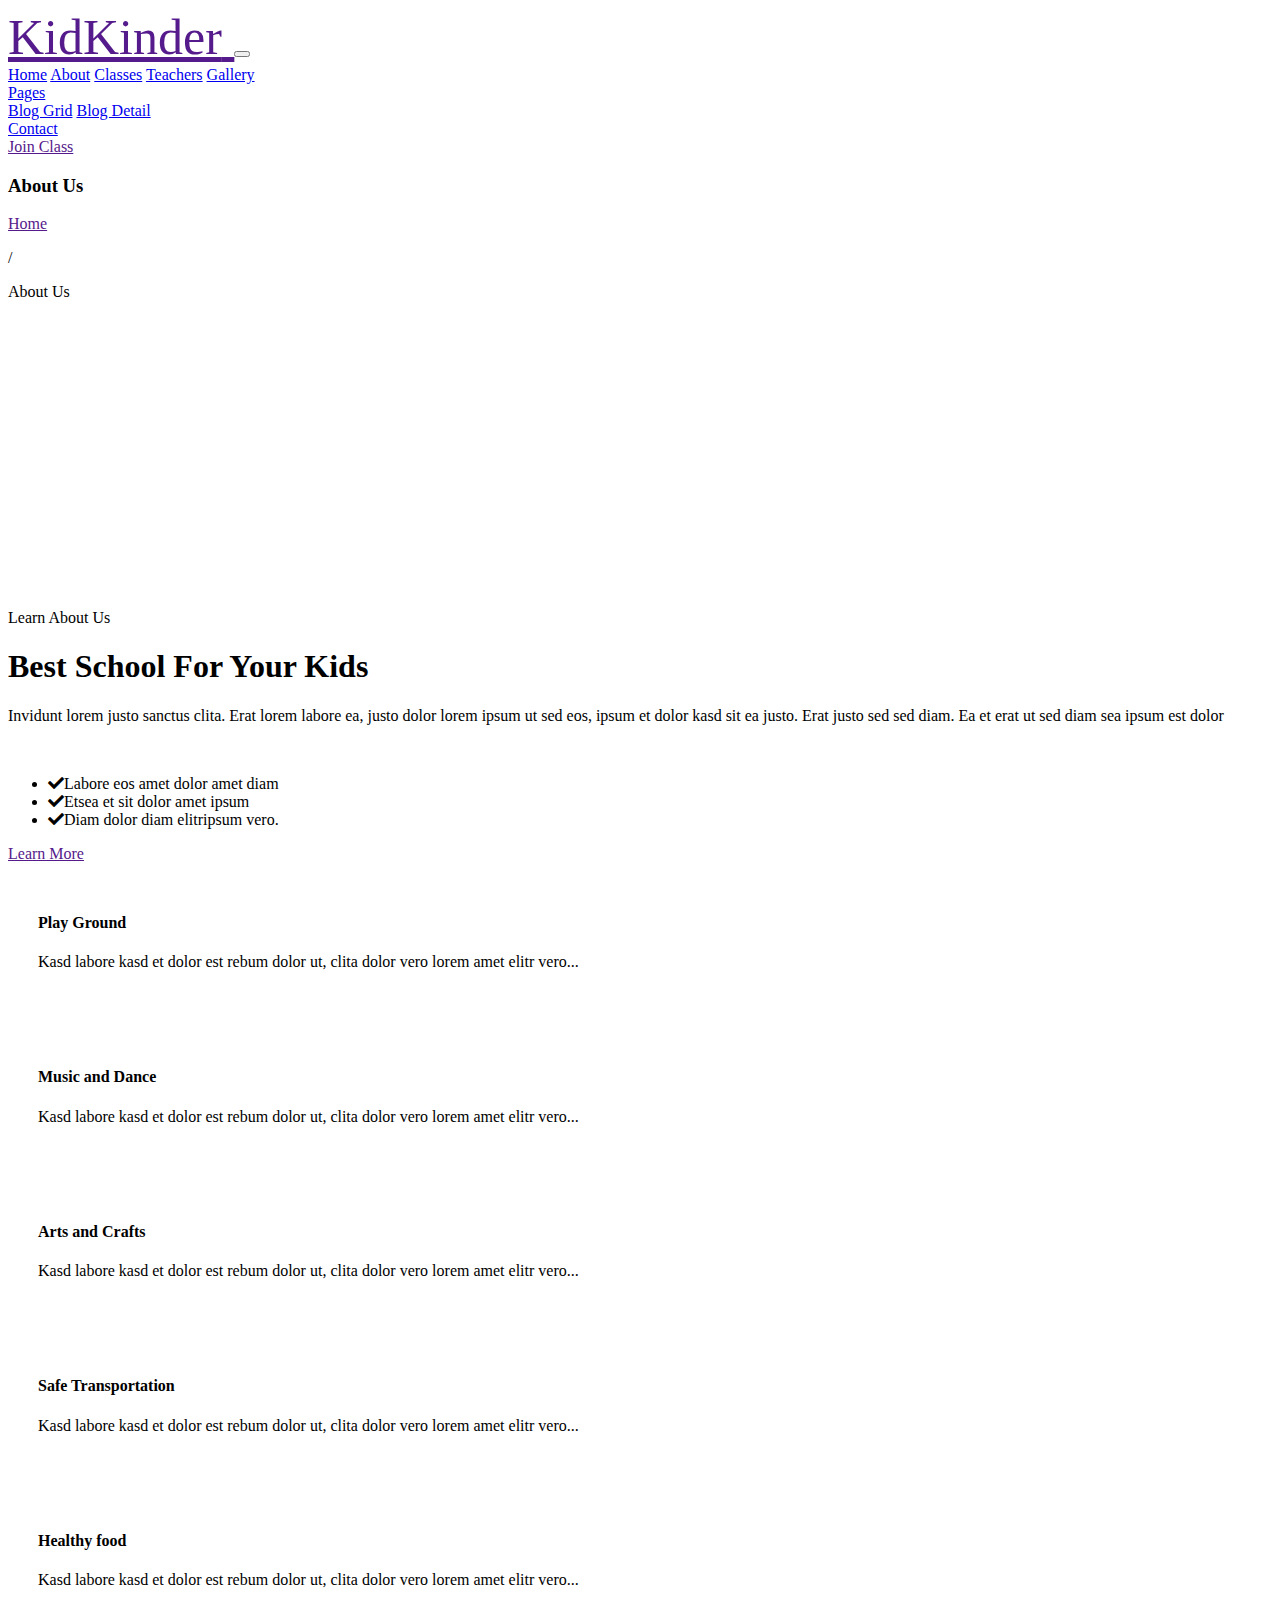
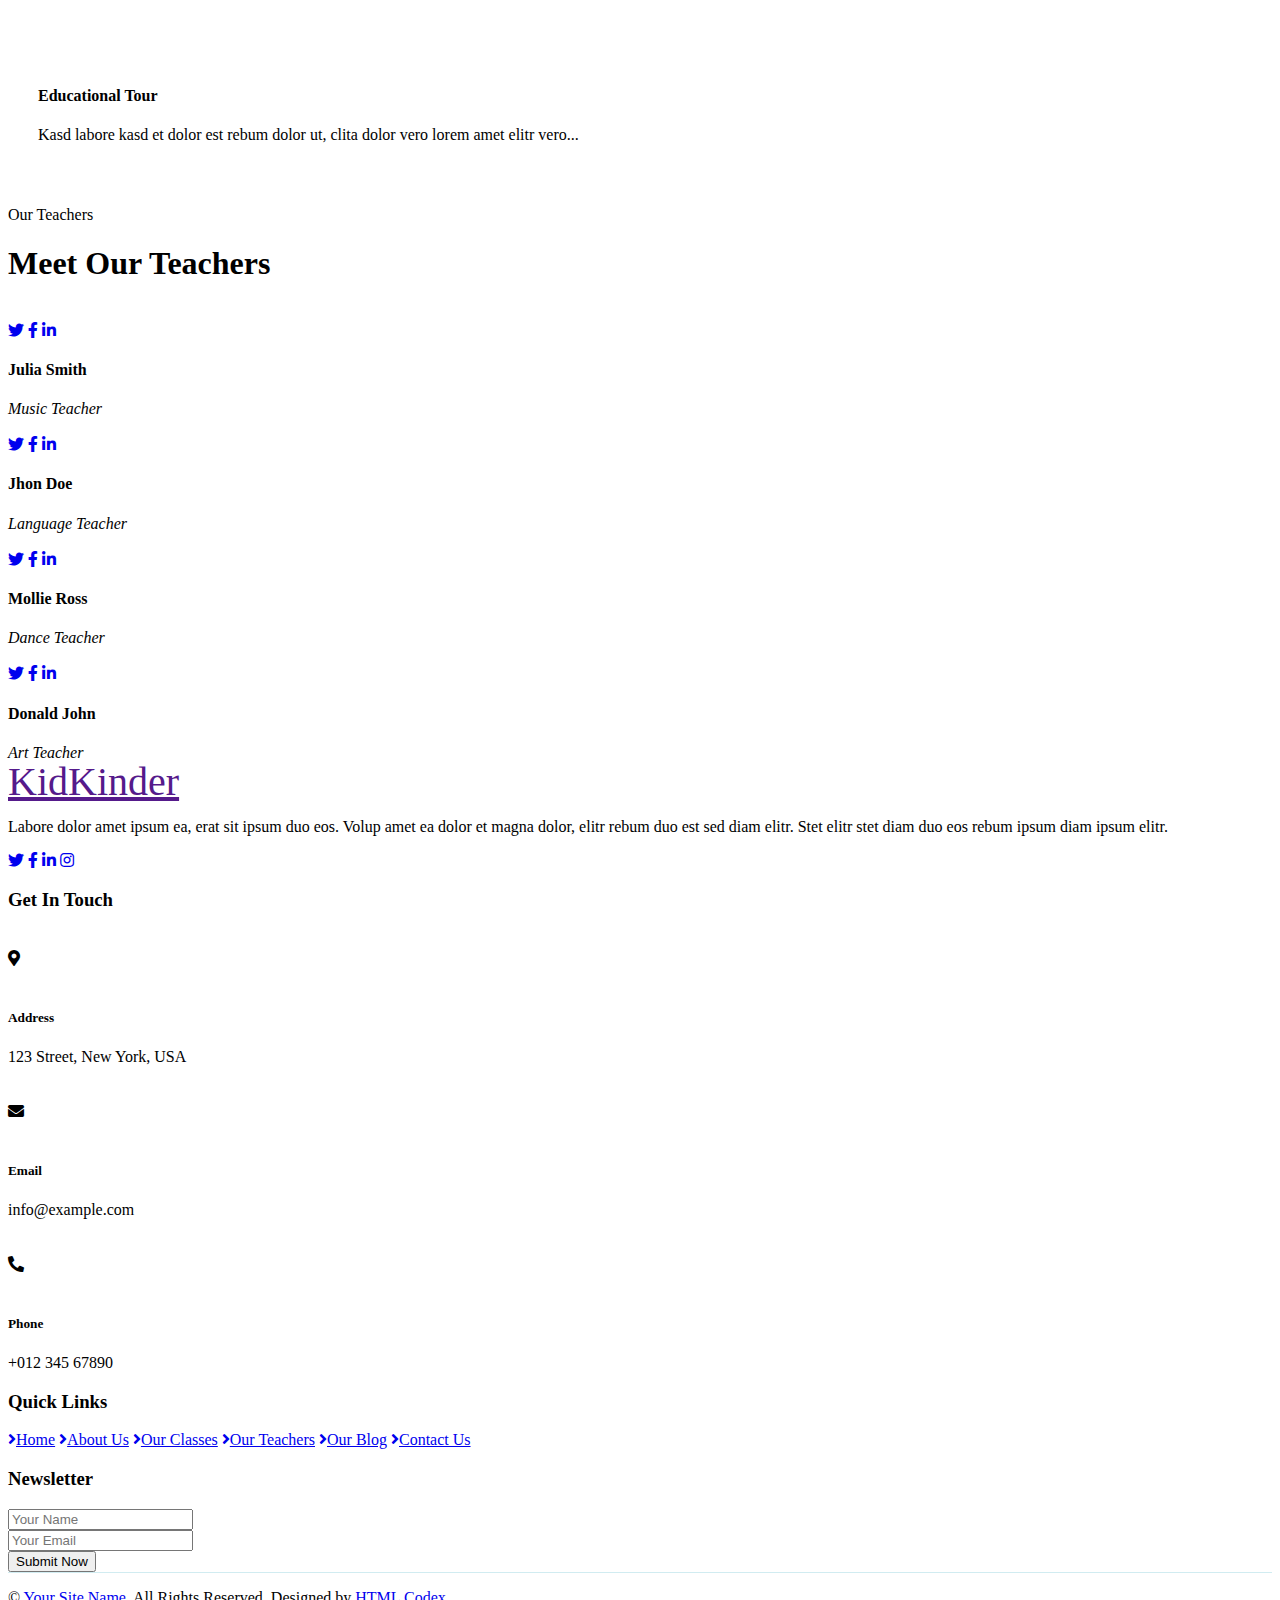
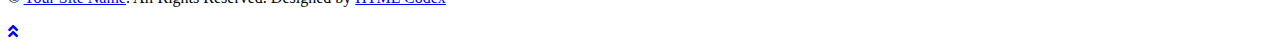
==== about.html @ 86b4ad57 "Main" ====
<!DOCTYPE html>
<html lang="en">

<head>
    <meta charset="utf-8">
    <title>KidKinder - Kindergarten Website Template</title>
    <meta content="width=device-width, initial-scale=1.0" name="viewport">
    <meta content="Free HTML Templates" name="keywords">
    <meta content="Free HTML Templates" name="description">

    <!-- Favicon -->
    <link href="img/favicon.ico" rel="icon">

    <!-- Google Web Fonts -->
    <link rel="preconnect" href="https://fonts.gstatic.com">
    <link href="https://fonts.googleapis.com/css2?family=Handlee&family=Nunito&display=swap" rel="stylesheet">

    <!-- Font Awesome -->
    <link href="https://cdnjs.cloudflare.com/ajax/libs/font-awesome/5.10.0/css/all.min.css" rel="stylesheet">

    <!-- Flaticon Font -->
    <link href="lib/flaticon/font/flaticon.css" rel="stylesheet">

    <!-- Libraries Stylesheet -->
    <link href="lib/owlcarousel/assets/owl.carousel.min.css" rel="stylesheet">
    <link href="lib/lightbox/css/lightbox.min.css" rel="stylesheet">

    <!-- Customized Bootstrap Stylesheet -->
    <link href="css/style.css" rel="stylesheet">
</head>

<body>
    <!-- Navbar Start -->
    <div class="container-fluid bg-light position-relative shadow">
        <nav class="navbar navbar-expand-lg bg-light navbar-light py-3 py-lg-0 px-0 px-lg-5">
            <a href="" class="navbar-brand font-weight-bold text-secondary" style="font-size: 50px;">
                <i class="flaticon-043-teddy-bear"></i>
                <span class="text-primary">KidKinder</span>
            </a>
            <button type="button" class="navbar-toggler" data-toggle="collapse" data-target="#navbarCollapse">
                <span class="navbar-toggler-icon"></span>
            </button>
            <div class="collapse navbar-collapse justify-content-between" id="navbarCollapse">
                <div class="navbar-nav font-weight-bold mx-auto py-0">
                    <a href="index.html" class="nav-item nav-link">Home</a>
                    <a href="about.html" class="nav-item nav-link active">About</a>
                    <a href="class.html" class="nav-item nav-link">Classes</a>
                    <a href="team.html" class="nav-item nav-link">Teachers</a>
                    <a href="gallery.html" class="nav-item nav-link">Gallery</a>
                    <div class="nav-item dropdown">
                        <a href="#" class="nav-link dropdown-toggle" data-toggle="dropdown">Pages</a>
                        <div class="dropdown-menu rounded-0 m-0">
                            <a href="blog.html" class="dropdown-item">Blog Grid</a>
                            <a href="single.html" class="dropdown-item">Blog Detail</a>
                        </div>
                    </div>
                    <a href="contact.html" class="nav-item nav-link">Contact</a>
                </div>
                <a href="" class="btn btn-primary px-4">Join Class</a>
            </div>
        </nav>
    </div>
    <!-- Navbar End -->


    <!-- Header Start -->
    <div class="container-fluid bg-primary mb-5">
        <div class="d-flex flex-column align-items-center justify-content-center" style="min-height: 400px">
            <h3 class="display-3 font-weight-bold text-white">About Us</h3>
            <div class="d-inline-flex text-white">
                <p class="m-0"><a class="text-white" href="">Home</a></p>
                <p class="m-0 px-2">/</p>
                <p class="m-0">About Us</p>
            </div>
        </div>
    </div>
    <!-- Header End -->


    <!-- About Start -->
    <div class="container-fluid py-5">
        <div class="container">
            <div class="row align-items-center">
                <div class="col-lg-5">
                    <img class="img-fluid rounded mb-5 mb-lg-0" src="img/about-1.jpg" alt="">
                </div>
                <div class="col-lg-7">
                    <p class="section-title pr-5"><span class="pr-2">Learn About Us</span></p>
                    <h1 class="mb-4">Best School For Your Kids</h1>
                    <p>Invidunt lorem justo sanctus clita. Erat lorem labore ea, justo dolor lorem ipsum ut sed eos,
                        ipsum et dolor kasd sit ea justo. Erat justo sed sed diam. Ea et erat ut sed diam sea ipsum est
                        dolor</p>
                    <div class="row pt-2 pb-4">
                        <div class="col-6 col-md-4">
                            <img class="img-fluid rounded" src="img/about-2.jpg" alt="">
                        </div>
                        <div class="col-6 col-md-8">
                            <ul class="list-inline m-0">
                                <li class="py-2 border-top border-bottom"><i class="fa fa-check text-primary mr-3"></i>Labore eos amet dolor amet diam</li>
                                <li class="py-2 border-bottom"><i class="fa fa-check text-primary mr-3"></i>Etsea et sit dolor amet ipsum</li>
                                <li class="py-2 border-bottom"><i class="fa fa-check text-primary mr-3"></i>Diam dolor diam elitripsum vero.</li>
                            </ul>
                        </div>
                    </div>
                    <a href="" class="btn btn-primary mt-2 py-2 px-4">Learn More</a>
                </div>
            </div>
        </div>
    </div>
    <!-- About End -->


    <!-- Facilities Start -->
    <div class="container-fluid pt-5">
        <div class="container pb-3">
            <div class="row">
                <div class="col-lg-4 col-md-6 pb-1">
                    <div class="d-flex bg-light shadow-sm border-top rounded mb-4" style="padding: 30px;">
                        <i class="flaticon-050-fence h1 font-weight-normal text-primary mb-3"></i>
                        <div class="pl-4">
                            <h4>Play Ground</h4>
                            <p class="m-0">Kasd labore kasd et dolor est rebum dolor ut, clita dolor vero lorem amet elitr vero...</p>
                        </div>
                    </div>
                </div>
                <div class="col-lg-4 col-md-6 pb-1">
                    <div class="d-flex bg-light shadow-sm border-top rounded mb-4" style="padding: 30px;">
                        <i class="flaticon-022-drum h1 font-weight-normal text-primary mb-3"></i>
                        <div class="pl-4">
                            <h4>Music and Dance</h4>
                            <p class="m-0">Kasd labore kasd et dolor est rebum dolor ut, clita dolor vero lorem amet elitr vero...</p>
                        </div>
                    </div>
                </div>
                <div class="col-lg-4 col-md-6 pb-1">
                    <div class="d-flex bg-light shadow-sm border-top rounded mb-4" style="padding: 30px;">
                        <i class="flaticon-030-crayons h1 font-weight-normal text-primary mb-3"></i>
                        <div class="pl-4">
                            <h4>Arts and Crafts</h4>
                            <p class="m-0">Kasd labore kasd et dolor est rebum dolor ut, clita dolor vero lorem amet elitr vero...</p>
                        </div>
                    </div>
                </div>
                <div class="col-lg-4 col-md-6 pb-1">
                    <div class="d-flex bg-light shadow-sm border-top rounded mb-4" style="padding: 30px;">
                        <i class="flaticon-017-toy-car h1 font-weight-normal text-primary mb-3"></i>
                        <div class="pl-4">
                            <h4>Safe Transportation</h4>
                            <p class="m-0">Kasd labore kasd et dolor est rebum dolor ut, clita dolor vero lorem amet elitr vero...</p>
                        </div>
                    </div>
                </div>
                <div class="col-lg-4 col-md-6 pb-1">
                    <div class="d-flex bg-light shadow-sm border-top rounded mb-4" style="padding: 30px;">
                        <i class="flaticon-025-sandwich h1 font-weight-normal text-primary mb-3"></i>
                        <div class="pl-4">
                            <h4>Healthy food</h4>
                            <p class="m-0">Kasd labore kasd et dolor est rebum dolor ut, clita dolor vero lorem amet elitr vero...</p>
                        </div>
                    </div>
                </div>
                <div class="col-lg-4 col-md-6 pb-1">
                    <div class="d-flex bg-light shadow-sm border-top rounded mb-4" style="padding: 30px;">
                        <i class="flaticon-047-backpack h1 font-weight-normal text-primary mb-3"></i>
                        <div class="pl-4">
                            <h4>Educational Tour</h4>
                            <p class="m-0">Kasd labore kasd et dolor est rebum dolor ut, clita dolor vero lorem amet elitr vero...</p>
                        </div>
                    </div>
                </div>
            </div>
        </div>
    </div>
    <!-- Facilities Start -->


    <!-- Team Start -->
    <div class="container-fluid pt-5">
        <div class="container">
            <div class="text-center pb-2">
                <p class="section-title px-5"><span class="px-2">Our Teachers</span></p>
                <h1 class="mb-4">Meet Our Teachers</h1>
            </div>
            <div class="row">
                <div class="col-md-6 col-lg-3 text-center team mb-5">
                    <div class="position-relative overflow-hidden mb-4" style="border-radius: 100%;">
                        <img class="img-fluid w-100" src="img/team-1.jpg" alt="" >
                        <div
                            class="team-social d-flex align-items-center justify-content-center w-100 h-100 position-absolute">
                            <a class="btn btn-outline-light text-center mr-2 px-0" style="width: 38px; height: 38px;"
                                href="#"><i class="fab fa-twitter"></i></a>
                            <a class="btn btn-outline-light text-center mr-2 px-0" style="width: 38px; height: 38px;"
                                href="#"><i class="fab fa-facebook-f"></i></a>
                            <a class="btn btn-outline-light text-center px-0" style="width: 38px; height: 38px;"
                                href="#"><i class="fab fa-linkedin-in"></i></a>
                        </div>
                    </div>
                    <h4>Julia Smith</h4>
                    <i>Music Teacher</i>
                </div>
                <div class="col-md-6 col-lg-3 text-center team mb-5">
                    <div class="position-relative overflow-hidden mb-4" style="border-radius: 100%;">
                        <img class="img-fluid w-100" src="img/team-2.jpg" alt="" >
                        <div
                            class="team-social d-flex align-items-center justify-content-center w-100 h-100 position-absolute">
                            <a class="btn btn-outline-light text-center mr-2 px-0" style="width: 38px; height: 38px;"
                                href="#"><i class="fab fa-twitter"></i></a>
                            <a class="btn btn-outline-light text-center mr-2 px-0" style="width: 38px; height: 38px;"
                                href="#"><i class="fab fa-facebook-f"></i></a>
                            <a class="btn btn-outline-light text-center px-0" style="width: 38px; height: 38px;"
                                href="#"><i class="fab fa-linkedin-in"></i></a>
                        </div>
                    </div>
                    <h4>Jhon Doe</h4>
                    <i>Language Teacher</i>
                </div>
                <div class="col-md-6 col-lg-3 text-center team mb-5">
                    <div class="position-relative overflow-hidden mb-4" style="border-radius: 100%;">
                        <img class="img-fluid w-100" src="img/team-3.jpg" alt="" >
                        <div
                            class="team-social d-flex align-items-center justify-content-center w-100 h-100 position-absolute">
                            <a class="btn btn-outline-light text-center mr-2 px-0" style="width: 38px; height: 38px;"
                                href="#"><i class="fab fa-twitter"></i></a>
                            <a class="btn btn-outline-light text-center mr-2 px-0" style="width: 38px; height: 38px;"
                                href="#"><i class="fab fa-facebook-f"></i></a>
                            <a class="btn btn-outline-light text-center px-0" style="width: 38px; height: 38px;"
                                href="#"><i class="fab fa-linkedin-in"></i></a>
                        </div>
                    </div>
                    <h4>Mollie Ross</h4>
                    <i>Dance Teacher</i>
                </div>
                <div class="col-md-6 col-lg-3 text-center team mb-5">
                    <div class="position-relative overflow-hidden mb-4" style="border-radius: 100%;">
                        <img class="img-fluid w-100" src="img/team-4.jpg" alt="" >
                        <div
                            class="team-social d-flex align-items-center justify-content-center w-100 h-100 position-absolute">
                            <a class="btn btn-outline-light text-center mr-2 px-0" style="width: 38px; height: 38px;"
                                href="#"><i class="fab fa-twitter"></i></a>
                            <a class="btn btn-outline-light text-center mr-2 px-0" style="width: 38px; height: 38px;"
                                href="#"><i class="fab fa-facebook-f"></i></a>
                            <a class="btn btn-outline-light text-center px-0" style="width: 38px; height: 38px;"
                                href="#"><i class="fab fa-linkedin-in"></i></a>
                        </div>
                    </div>
                    <h4>Donald John</h4>
                    <i>Art Teacher</i>
                </div>
            </div>
        </div>
    </div>
    <!-- Team End -->


    <!-- Footer Start -->
    <div class="container-fluid bg-secondary text-white mt-5 py-5 px-sm-3 px-md-5">
        <div class="row pt-5">
            <div class="col-lg-3 col-md-6 mb-5">
                <a href="" class="navbar-brand font-weight-bold text-primary m-0 mb-4 p-0" style="font-size: 40px; line-height: 40px;">
                    <i class="flaticon-043-teddy-bear"></i>
                    <span class="text-white">KidKinder</span>
                </a>
                <p>Labore dolor amet ipsum ea, erat sit ipsum duo eos. Volup amet ea dolor et magna dolor, elitr rebum duo est sed diam elitr. Stet elitr stet diam duo eos rebum ipsum diam ipsum elitr.</p>
                <div class="d-flex justify-content-start mt-4">
                    <a class="btn btn-outline-primary rounded-circle text-center mr-2 px-0"
                        style="width: 38px; height: 38px;" href="#"><i class="fab fa-twitter"></i></a>
                    <a class="btn btn-outline-primary rounded-circle text-center mr-2 px-0"
                        style="width: 38px; height: 38px;" href="#"><i class="fab fa-facebook-f"></i></a>
                    <a class="btn btn-outline-primary rounded-circle text-center mr-2 px-0"
                        style="width: 38px; height: 38px;" href="#"><i class="fab fa-linkedin-in"></i></a>
                    <a class="btn btn-outline-primary rounded-circle text-center mr-2 px-0"
                        style="width: 38px; height: 38px;" href="#"><i class="fab fa-instagram"></i></a>
                </div>
            </div>
            <div class="col-lg-3 col-md-6 mb-5">
                <h3 class="text-primary mb-4">Get In Touch</h3>
                <div class="d-flex">
                    <h4 class="fa fa-map-marker-alt text-primary"></h4>
                    <div class="pl-3">
                        <h5 class="text-white">Address</h5>
                        <p>123 Street, New York, USA</p>
                    </div>
                </div>
                <div class="d-flex">
                    <h4 class="fa fa-envelope text-primary"></h4>
                    <div class="pl-3">
                        <h5 class="text-white">Email</h5>
                        <p>info@example.com</p>
                    </div>
                </div>
                <div class="d-flex">
                    <h4 class="fa fa-phone-alt text-primary"></h4>
                    <div class="pl-3">
                        <h5 class="text-white">Phone</h5>
                        <p>+012 345 67890</p>
                    </div>
                </div>
            </div>
            <div class="col-lg-3 col-md-6 mb-5">
                <h3 class="text-primary mb-4">Quick Links</h3>
                <div class="d-flex flex-column justify-content-start">
                    <a class="text-white mb-2" href="#"><i class="fa fa-angle-right mr-2"></i>Home</a>
                    <a class="text-white mb-2" href="#"><i class="fa fa-angle-right mr-2"></i>About Us</a>
                    <a class="text-white mb-2" href="#"><i class="fa fa-angle-right mr-2"></i>Our Classes</a>
                    <a class="text-white mb-2" href="#"><i class="fa fa-angle-right mr-2"></i>Our Teachers</a>
                    <a class="text-white mb-2" href="#"><i class="fa fa-angle-right mr-2"></i>Our Blog</a>
                    <a class="text-white" href="#"><i class="fa fa-angle-right mr-2"></i>Contact Us</a>
                </div>
            </div>
            <div class="col-lg-3 col-md-6 mb-5">
                <h3 class="text-primary mb-4">Newsletter</h3>
                <form action="">
                    <div class="form-group">
                        <input type="text" class="form-control border-0 py-4" placeholder="Your Name" required="required" />
                    </div>
                    <div class="form-group">
                        <input type="email" class="form-control border-0 py-4" placeholder="Your Email"
                            required="required" />
                    </div>
                    <div>
                        <button class="btn btn-primary btn-block border-0 py-3" type="submit">Submit Now</button>
                    </div>
                </form>
            </div>
        </div>
        <div class="container-fluid pt-5" style="border-top: 1px solid rgba(23, 162, 184, .2);;">
            <p class="m-0 text-center text-white">
                &copy; <a class="text-primary font-weight-bold" href="#">Your Site Name</a>. All Rights Reserved. Designed
                by
                <a class="text-primary font-weight-bold" href="https://htmlcodex.com">HTML Codex</a>
            </p>
        </div>
    </div>
    <!-- Footer End -->


    <!-- Back to Top -->
    <a href="#" class="btn btn-primary p-3 back-to-top"><i class="fa fa-angle-double-up"></i></a>


    <!-- JavaScript Libraries -->
    <script src="https://code.jquery.com/jquery-3.4.1.min.js"></script>
    <script src="https://stackpath.bootstrapcdn.com/bootstrap/4.4.1/js/bootstrap.bundle.min.js"></script>
    <script src="lib/easing/easing.min.js"></script>
    <script src="lib/owlcarousel/owl.carousel.min.js"></script>
    <script src="lib/isotope/isotope.pkgd.min.js"></script>
    <script src="lib/lightbox/js/lightbox.min.js"></script>

    <!-- Contact Javascript File -->
    <script src="mail/jqBootstrapValidation.min.js"></script>
    <script src="mail/contact.js"></script>

    <!-- Template Javascript -->
    <script src="js/main.js"></script>
</body>

</html>
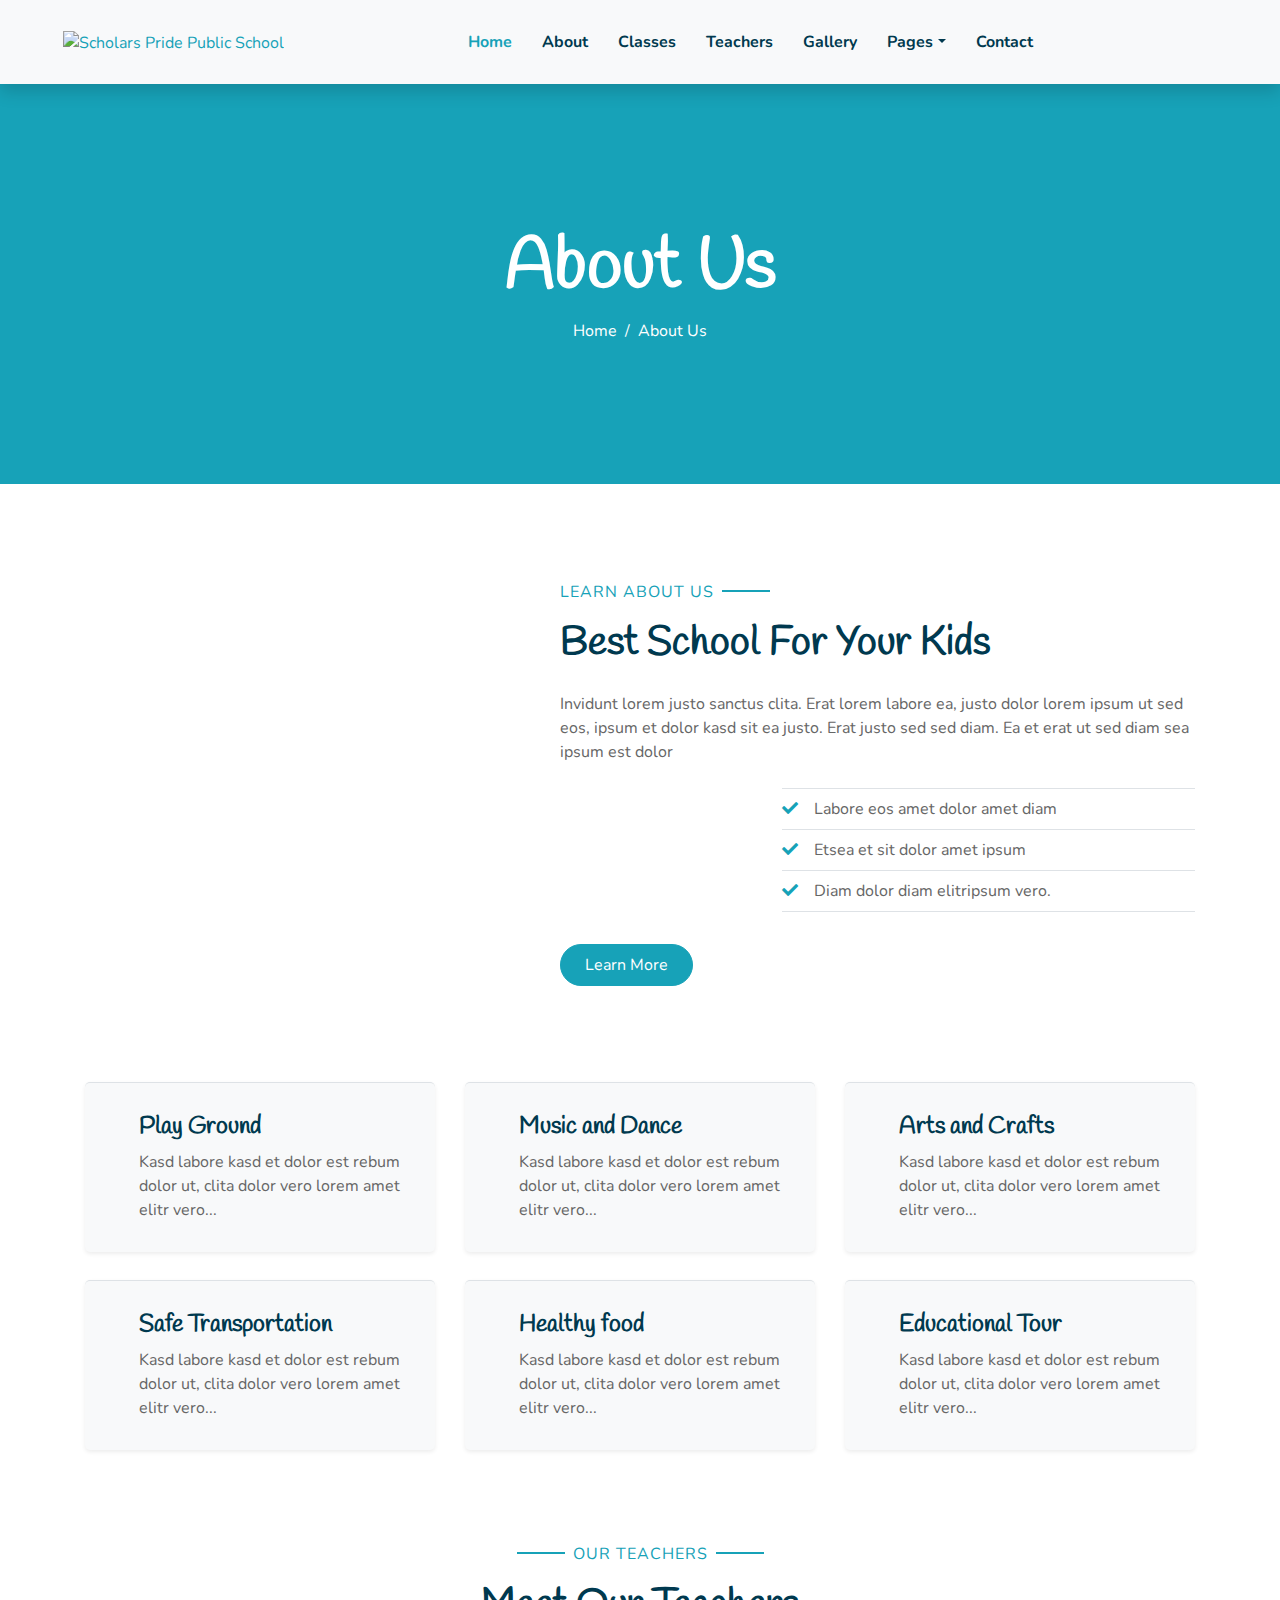
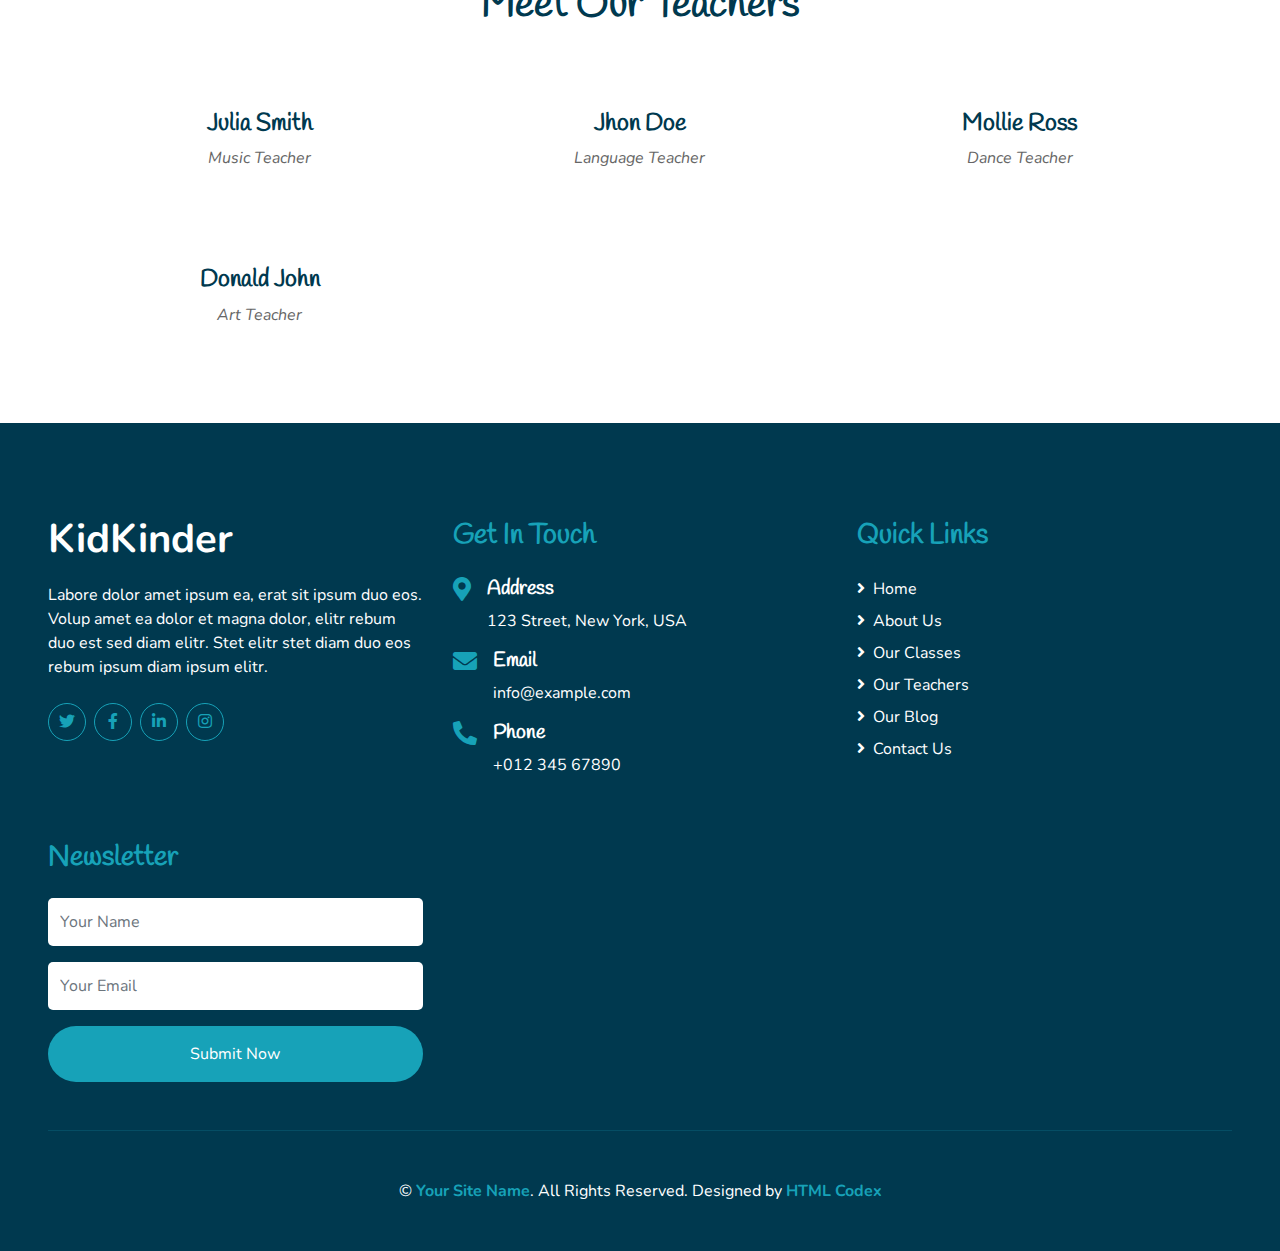
==== commit 167eaafb: "Update about.html" ====
--- a/about.html
+++ b/about.html
@@ -33,17 +33,20 @@
     <!-- Navbar Start -->
     <div class="container-fluid bg-light position-relative shadow">
         <nav class="navbar navbar-expand-lg bg-light navbar-light py-3 py-lg-0 px-0 px-lg-5">
-            <a href="" class="navbar-brand font-weight-bold text-secondary" style="font-size: 50px;">
-                <i class="flaticon-043-teddy-bear"></i>
-                <span class="text-primary">KidKinder</span>
+            <div class="Header_logo">
+                <div class="Header_headerLogo">
+                <a href="https://www.scholarspridepublicschool.com">
+                <img src="img/logo.png" alt="Scholars Pride Public School">
             </a>
+                </div>
+            </div>
             <button type="button" class="navbar-toggler" data-toggle="collapse" data-target="#navbarCollapse">
                 <span class="navbar-toggler-icon"></span>
             </button>
             <div class="collapse navbar-collapse justify-content-between" id="navbarCollapse">
                 <div class="navbar-nav font-weight-bold mx-auto py-0">
-                    <a href="index.html" class="nav-item nav-link">Home</a>
-                    <a href="about.html" class="nav-item nav-link active">About</a>
+                    <a href="index.html" class="nav-item nav-link active">Home</a>
+                    <a href="about.html" class="nav-item nav-link">About</a>
                     <a href="class.html" class="nav-item nav-link">Classes</a>
                     <a href="team.html" class="nav-item nav-link">Teachers</a>
                     <a href="gallery.html" class="nav-item nav-link">Gallery</a>
@@ -56,7 +59,6 @@
                     </div>
                     <a href="contact.html" class="nav-item nav-link">Contact</a>
                 </div>
-                <a href="" class="btn btn-primary px-4">Join Class</a>
             </div>
         </nav>
     </div>
@@ -354,4 +356,4 @@
     <script src="js/main.js"></script>
 </body>
 
-</html>+</html>
--- a/css/style.css
+++ b/css/style.css
@@ -0,0 +1,9866 @@
+/******* Bootstrap Theming ********/
+/*!
+ * Bootstrap v4.5.3 (https://getbootstrap.com/)
+ * Copyright 2011-2020 The Bootstrap Authors
+ * Copyright 2011-2020 Twitter, Inc.
+ * Licensed under MIT (https://github.com/twbs/bootstrap/blob/main/LICENSE)
+ */
+:root {
+  --blue: #007bff;
+  --indigo: #6610f2;
+  --purple: #6f42c1;
+  --pink: #e83e8c;
+  --red: #dc3545;
+  --orange: #fd7e14;
+  --yellow: #ffc107;
+  --green: #28a745;
+  --teal: #20c997;
+  --cyan: #17a2b8;
+  --white: #fff;
+  --gray: #6c757d;
+  --gray-dark: #343a40;
+  --primary: #17a2b8;
+  --secondary: #00394f;
+  --success: #28a745;
+  --info: #17a2b8;
+  --warning: #ffc107;
+  --danger: #dc3545;
+  --light: #f8f9fa;
+  --dark: #343a40;
+  --breakpoint-xs: 0;
+  --breakpoint-sm: 576px;
+  --breakpoint-md: 768px;
+  --breakpoint-lg: 992px;
+  --breakpoint-xl: 1200px;
+  --font-family-sans-serif: "Nunito", sans-serif;
+  --font-family-monospace: SFMono-Regular, Menlo, Monaco, Consolas, "Liberation Mono", "Courier New", monospace;
+}
+
+*,
+*::before,
+*::after {
+  box-sizing: border-box;
+}
+
+html {
+  font-family: sans-serif;
+  line-height: 1.15;
+  -webkit-text-size-adjust: 100%;
+  -webkit-tap-highlight-color: rgba(0, 0, 0, 0);
+}
+
+article, aside, figcaption, figure, footer, header, hgroup, main, nav, section {
+  display: block;
+}
+
+body {
+  margin: 0;
+  font-family: "Nunito", sans-serif;
+  font-size: 1rem;
+  font-weight: 400;
+  line-height: 1.5;
+  color: #666666;
+  text-align: left;
+  background-color: #fff;
+}
+
+[tabindex="-1"]:focus:not(:focus-visible) {
+  outline: 0 !important;
+}
+
+hr {
+  box-sizing: content-box;
+  height: 0;
+  overflow: visible;
+}
+
+h1, h2, h3, h4, h5, h6 {
+  margin-top: 0;
+  margin-bottom: 0.5rem;
+}
+
+p {
+  margin-top: 0;
+  margin-bottom: 1rem;
+}
+
+abbr[title],
+abbr[data-original-title] {
+  text-decoration: underline;
+  text-decoration: underline dotted;
+  cursor: help;
+  border-bottom: 0;
+  text-decoration-skip-ink: none;
+}
+
+address {
+  margin-bottom: 1rem;
+  font-style: normal;
+  line-height: inherit;
+}
+
+ol,
+ul,
+dl {
+  margin-top: 0;
+  margin-bottom: 1rem;
+}
+
+ol ol,
+ul ul,
+ol ul,
+ul ol {
+  margin-bottom: 0;
+}
+
+dt {
+  font-weight: 700;
+}
+
+dd {
+  margin-bottom: .5rem;
+  margin-left: 0;
+}
+
+blockquote {
+  margin: 0 0 1rem;
+}
+
+b,
+strong {
+  font-weight: bolder;
+}
+
+small {
+  font-size: 80%;
+}
+
+sub,
+sup {
+  position: relative;
+  font-size: 75%;
+  line-height: 0;
+  vertical-align: baseline;
+}
+
+sub {
+  bottom: -.25em;
+}
+
+sup {
+  top: -.5em;
+}
+
+a {
+  color: #17a2b8;
+  text-decoration: none;
+  background-color: transparent;
+}
+
+a:hover {
+  color: #0f6674;
+  text-decoration: underline;
+}
+
+a:not([href]):not([class]) {
+  color: inherit;
+  text-decoration: none;
+}
+
+a:not([href]):not([class]):hover {
+  color: inherit;
+  text-decoration: none;
+}
+
+pre,
+code,
+kbd,
+samp {
+  font-family: SFMono-Regular, Menlo, Monaco, Consolas, "Liberation Mono", "Courier New", monospace;
+  font-size: 1em;
+}
+
+pre {
+  margin-top: 0;
+  margin-bottom: 1rem;
+  overflow: auto;
+  -ms-overflow-style: scrollbar;
+}
+
+figure {
+  margin: 0 0 1rem;
+}
+
+img {
+  vertical-align: middle;
+  border-style: none;
+}
+
+svg {
+  overflow: hidden;
+  vertical-align: middle;
+}
+
+table {
+  border-collapse: collapse;
+}
+
+caption {
+  padding-top: 0.75rem;
+  padding-bottom: 0.75rem;
+  color: #6c757d;
+  text-align: left;
+  caption-side: bottom;
+}
+
+th {
+  text-align: inherit;
+  text-align: -webkit-match-parent;
+}
+
+label {
+  display: inline-block;
+  margin-bottom: 0.5rem;
+}
+
+button {
+  border-radius: 0;
+}
+
+button:focus {
+  outline: 1px dotted;
+  outline: 5px auto -webkit-focus-ring-color;
+}
+
+input,
+button,
+select,
+optgroup,
+textarea {
+  margin: 0;
+  font-family: inherit;
+  font-size: inherit;
+  line-height: inherit;
+}
+
+button,
+input {
+  overflow: visible;
+}
+
+button,
+select {
+  text-transform: none;
+}
+
+[role="button"] {
+  cursor: pointer;
+}
+
+select {
+  word-wrap: normal;
+}
+
+button,
+[type="button"],
+[type="reset"],
+[type="submit"] {
+  -webkit-appearance: button;
+}
+
+button:not(:disabled),
+[type="button"]:not(:disabled),
+[type="reset"]:not(:disabled),
+[type="submit"]:not(:disabled) {
+  cursor: pointer;
+}
+
+button::-moz-focus-inner,
+[type="button"]::-moz-focus-inner,
+[type="reset"]::-moz-focus-inner,
+[type="submit"]::-moz-focus-inner {
+  padding: 0;
+  border-style: none;
+}
+
+input[type="radio"],
+input[type="checkbox"] {
+  box-sizing: border-box;
+  padding: 0;
+}
+
+textarea {
+  overflow: auto;
+  resize: vertical;
+}
+
+fieldset {
+  min-width: 0;
+  padding: 0;
+  margin: 0;
+  border: 0;
+}
+
+legend {
+  display: block;
+  width: 100%;
+  max-width: 100%;
+  padding: 0;
+  margin-bottom: .5rem;
+  font-size: 1.5rem;
+  line-height: inherit;
+  color: inherit;
+  white-space: normal;
+}
+
+@media (max-width: 1200px) {
+  legend {
+    font-size: calc(1.275rem + 0.3vw) ;
+  }
+}
+
+progress {
+  vertical-align: baseline;
+}
+
+[type="number"]::-webkit-inner-spin-button,
+[type="number"]::-webkit-outer-spin-button {
+  height: auto;
+}
+
+[type="search"] {
+  outline-offset: -2px;
+  -webkit-appearance: none;
+}
+
+[type="search"]::-webkit-search-decoration {
+  -webkit-appearance: none;
+}
+
+::-webkit-file-upload-button {
+  font: inherit;
+  -webkit-appearance: button;
+}
+
+output {
+  display: inline-block;
+}
+
+summary {
+  display: list-item;
+  cursor: pointer;
+}
+
+template {
+  display: none;
+}
+
+[hidden] {
+  display: none !important;
+}
+
+h1, h2, h3, h4, h5, h6,
+.h1, .h2, .h3, .h4, .h5, .h6 {
+  margin-bottom: 0.5rem;
+  font-family: "Handlee", cursive;
+  font-weight: bold;
+  line-height: 1.2;
+  color: #00394f;
+}
+
+h1, .h1 {
+  font-size: 2.5rem;
+}
+
+@media (max-width: 1200px) {
+  h1, .h1 {
+    font-size: calc(1.375rem + 1.5vw) ;
+  }
+}
+
+h2, .h2 {
+  font-size: 2rem;
+}
+
+@media (max-width: 1200px) {
+  h2, .h2 {
+    font-size: calc(1.325rem + 0.9vw) ;
+  }
+}
+
+h3, .h3 {
+  font-size: 1.75rem;
+}
+
+@media (max-width: 1200px) {
+  h3, .h3 {
+    font-size: calc(1.3rem + 0.6vw) ;
+  }
+}
+
+h4, .h4 {
+  font-size: 1.5rem;
+}
+
+@media (max-width: 1200px) {
+  h4, .h4 {
+    font-size: calc(1.275rem + 0.3vw) ;
+  }
+}
+
+h5, .h5 {
+  font-size: 1.25rem;
+}
+
+h6, .h6 {
+  font-size: 1rem;
+}
+
+.lead {
+  font-size: 1.25rem;
+  font-weight: 300;
+}
+
+.display-1 {
+  font-size: 6rem;
+  font-weight: 300;
+  line-height: 1.2;
+}
+
+@media (max-width: 1200px) {
+  .display-1 {
+    font-size: calc(1.725rem + 5.7vw) ;
+  }
+}
+
+.display-2 {
+  font-size: 5.5rem;
+  font-weight: 300;
+  line-height: 1.2;
+}
+
+@media (max-width: 1200px) {
+  .display-2 {
+    font-size: calc(1.675rem + 5.1vw) ;
+  }
+}
+
+.display-3 {
+  font-size: 4.5rem;
+  font-weight: 300;
+  line-height: 1.2;
+}
+
+@media (max-width: 1200px) {
+  .display-3 {
+    font-size: calc(1.575rem + 3.9vw) ;
+  }
+}
+
+.display-4 {
+  font-size: 3.5rem;
+  font-weight: 300;
+  line-height: 1.2;
+}
+
+@media (max-width: 1200px) {
+  .display-4 {
+    font-size: calc(1.475rem + 2.7vw) ;
+  }
+}
+
+hr {
+  margin-top: 1rem;
+  margin-bottom: 1rem;
+  border: 0;
+  border-top: 1px solid rgba(0, 0, 0, 0.1);
+}
+
+small,
+.small {
+  font-size: 80%;
+  font-weight: 400;
+}
+
+mark,
+.mark {
+  padding: 0.2em;
+  background-color: #fcf8e3;
+}
+
+.list-unstyled {
+  padding-left: 0;
+  list-style: none;
+}
+
+.list-inline {
+  padding-left: 0;
+  list-style: none;
+}
+
+.list-inline-item {
+  display: inline-block;
+}
+
+.list-inline-item:not(:last-child) {
+  margin-right: 0.5rem;
+}
+
+.initialism {
+  font-size: 90%;
+  text-transform: uppercase;
+}
+
+.blockquote {
+  margin-bottom: 1rem;
+  font-size: 1.25rem;
+}
+
+.blockquote-footer {
+  display: block;
+  font-size: 80%;
+  color: #6c757d;
+}
+
+.blockquote-footer::before {
+  content: "\2014\00A0";
+}
+
+.img-fluid {
+  max-width: 100%;
+  height: auto;
+}
+
+.img-thumbnail {
+  padding: 0.25rem;
+  background-color: #fff;
+  border: 1px solid #dee2e6;
+  border-radius: 5px;
+  max-width: 100%;
+  height: auto;
+}
+
+.figure {
+  display: inline-block;
+}
+
+.figure-img {
+  margin-bottom: 0.5rem;
+  line-height: 1;
+}
+
+.figure-caption {
+  font-size: 90%;
+  color: #6c757d;
+}
+
+code {
+  font-size: 87.5%;
+  color: #e83e8c;
+  word-wrap: break-word;
+}
+
+a > code {
+  color: inherit;
+}
+
+kbd {
+  padding: 0.2rem 0.4rem;
+  font-size: 87.5%;
+  color: #fff;
+  background-color: #212529;
+  border-radius: 0.2rem;
+}
+
+kbd kbd {
+  padding: 0;
+  font-size: 100%;
+  font-weight: 700;
+}
+
+pre {
+  display: block;
+  font-size: 87.5%;
+  color: #212529;
+}
+
+pre code {
+  font-size: inherit;
+  color: inherit;
+  word-break: normal;
+}
+
+.pre-scrollable {
+  max-height: 340px;
+  overflow-y: scroll;
+}
+
+.container,
+.container-fluid,
+.container-sm,
+.container-md,
+.container-lg,
+.container-xl {
+  width: 100%;
+  padding-right: 15px;
+  padding-left: 15px;
+  margin-right: auto;
+  margin-left: auto;
+}
+
+@media (min-width: 576px) {
+  .container, .container-sm {
+    max-width: 540px;
+  }
+}
+
+@media (min-width: 768px) {
+  .container, .container-sm, .container-md {
+    max-width: 720px;
+  }
+}
+
+@media (min-width: 992px) {
+  .container, .container-sm, .container-md, .container-lg {
+    max-width: 960px;
+  }
+}
+
+@media (min-width: 1200px) {
+  .container, .container-sm, .container-md, .container-lg, .container-xl {
+    max-width: 1140px;
+  }
+}
+
+.row {
+  display: flex;
+  flex-wrap: wrap;
+  margin-right: -15px;
+  margin-left: -15px;
+}
+
+.no-gutters {
+  margin-right: 0;
+  margin-left: 0;
+}
+
+.no-gutters > .col,
+.no-gutters > [class*="col-"] {
+  padding-right: 0;
+  padding-left: 0;
+}
+
+.col-1, .col-2, .col-3, .col-4, .col-5, .col-6, .col-7, .col-8, .col-9, .col-10, .col-11, .col-12, .col,
+.col-auto, .col-sm-1, .col-sm-2, .col-sm-3, .col-sm-4, .col-sm-5, .col-sm-6, .col-sm-7, .col-sm-8, .col-sm-9, .col-sm-10, .col-sm-11, .col-sm-12, .col-sm,
+.col-sm-auto, .col-md-1, .col-md-2, .col-md-3, .col-md-4, .col-md-5, .col-md-6, .col-md-7, .col-md-8, .col-md-9, .col-md-10, .col-md-11, .col-md-12, .col-md,
+.col-md-auto, .col-lg-1, .col-lg-2, .col-lg-3, .col-lg-4, .col-lg-5, .col-lg-6, .col-lg-7, .col-lg-8, .col-lg-9, .col-lg-10, .col-lg-11, .col-lg-12, .col-lg,
+.col-lg-auto, .col-xl-1, .col-xl-2, .col-xl-3, .col-xl-4, .col-xl-5, .col-xl-6, .col-xl-7, .col-xl-8, .col-xl-9, .col-xl-10, .col-xl-11, .col-xl-12, .col-xl,
+.col-xl-auto {
+  position: relative;
+  width: 100%;
+  padding-right: 15px;
+  padding-left: 15px;
+}
+
+.col {
+  flex-basis: 0;
+  flex-grow: 1;
+  max-width: 100%;
+}
+
+.row-cols-1 > * {
+  flex: 0 0 100%;
+  max-width: 100%;
+}
+
+.row-cols-2 > * {
+  flex: 0 0 50%;
+  max-width: 50%;
+}
+
+.row-cols-3 > * {
+  flex: 0 0 33.33333%;
+  max-width: 33.33333%;
+}
+
+.row-cols-4 > * {
+  flex: 0 0 25%;
+  max-width: 25%;
+}
+
+.row-cols-5 > * {
+  flex: 0 0 20%;
+  max-width: 20%;
+}
+
+.row-cols-6 > * {
+  flex: 0 0 16.66667%;
+  max-width: 16.66667%;
+}
+
+.col-auto {
+  flex: 0 0 auto;
+  width: auto;
+  max-width: 100%;
+}
+
+.col-1 {
+  flex: 0 0 8.33333%;
+  max-width: 8.33333%;
+}
+
+.col-2 {
+  flex: 0 0 16.66667%;
+  max-width: 16.66667%;
+}
+
+.col-3 {
+  flex: 0 0 25%;
+  max-width: 25%;
+}
+
+.col-4 {
+  flex: 0 0 33.33333%;
+  max-width: 33.33333%;
+}
+
+.col-5 {
+  flex: 0 0 41.66667%;
+  max-width: 41.66667%;
+}
+
+.col-6 {
+  flex: 0 0 50%;
+  max-width: 50%;
+}
+
+.col-7 {
+  flex: 0 0 58.33333%;
+  max-width: 58.33333%;
+}
+
+.col-8 {
+  flex: 0 0 66.66667%;
+  max-width: 66.66667%;
+}
+
+.col-9 {
+  flex: 0 0 75%;
+  max-width: 75%;
+}
+
+.col-10 {
+  flex: 0 0 83.33333%;
+  max-width: 83.33333%;
+}
+
+.col-11 {
+  flex: 0 0 91.66667%;
+  max-width: 91.66667%;
+}
+
+.col-12 {
+  flex: 0 0 100%;
+  max-width: 100%;
+}
+
+.order-first {
+  order: -1;
+}
+
+.order-last {
+  order: 13;
+}
+
+.order-0 {
+  order: 0;
+}
+
+.order-1 {
+  order: 1;
+}
+
+.order-2 {
+  order: 2;
+}
+
+.order-3 {
+  order: 3;
+}
+
+.order-4 {
+  order: 4;
+}
+
+.order-5 {
+  order: 5;
+}
+
+.order-6 {
+  order: 6;
+}
+
+.order-7 {
+  order: 7;
+}
+
+.order-8 {
+  order: 8;
+}
+
+.order-9 {
+  order: 9;
+}
+
+.order-10 {
+  order: 10;
+}
+
+.order-11 {
+  order: 11;
+}
+
+.order-12 {
+  order: 12;
+}
+
+.offset-1 {
+  margin-left: 8.33333%;
+}
+
+.offset-2 {
+  margin-left: 16.66667%;
+}
+
+.offset-3 {
+  margin-left: 25%;
+}
+
+.offset-4 {
+  margin-left: 33.33333%;
+}
+
+.offset-5 {
+  margin-left: 41.66667%;
+}
+
+.offset-6 {
+  margin-left: 50%;
+}
+
+.offset-7 {
+  margin-left: 58.33333%;
+}
+
+.offset-8 {
+  margin-left: 66.66667%;
+}
+
+.offset-9 {
+  margin-left: 75%;
+}
+
+.offset-10 {
+  margin-left: 83.33333%;
+}
+
+.offset-11 {
+  margin-left: 91.66667%;
+}
+
+@media (min-width: 576px) {
+  .col-sm {
+    flex-basis: 0;
+    flex-grow: 1;
+    max-width: 100%;
+  }
+  .row-cols-sm-1 > * {
+    flex: 0 0 100%;
+    max-width: 100%;
+  }
+  .row-cols-sm-2 > * {
+    flex: 0 0 50%;
+    max-width: 50%;
+  }
+  .row-cols-sm-3 > * {
+    flex: 0 0 33.33333%;
+    max-width: 33.33333%;
+  }
+  .row-cols-sm-4 > * {
+    flex: 0 0 25%;
+    max-width: 25%;
+  }
+  .row-cols-sm-5 > * {
+    flex: 0 0 20%;
+    max-width: 20%;
+  }
+  .row-cols-sm-6 > * {
+    flex: 0 0 16.66667%;
+    max-width: 16.66667%;
+  }
+  .col-sm-auto {
+    flex: 0 0 auto;
+    width: auto;
+    max-width: 100%;
+  }
+  .col-sm-1 {
+    flex: 0 0 8.33333%;
+    max-width: 8.33333%;
+  }
+  .col-sm-2 {
+    flex: 0 0 16.66667%;
+    max-width: 16.66667%;
+  }
+  .col-sm-3 {
+    flex: 0 0 25%;
+    max-width: 25%;
+  }
+  .col-sm-4 {
+    flex: 0 0 33.33333%;
+    max-width: 33.33333%;
+  }
+  .col-sm-5 {
+    flex: 0 0 41.66667%;
+    max-width: 41.66667%;
+  }
+  .col-sm-6 {
+    flex: 0 0 50%;
+    max-width: 50%;
+  }
+  .col-sm-7 {
+    flex: 0 0 58.33333%;
+    max-width: 58.33333%;
+  }
+  .col-sm-8 {
+    flex: 0 0 66.66667%;
+    max-width: 66.66667%;
+  }
+  .col-sm-9 {
+    flex: 0 0 75%;
+    max-width: 75%;
+  }
+  .col-sm-10 {
+    flex: 0 0 83.33333%;
+    max-width: 83.33333%;
+  }
+  .col-sm-11 {
+    flex: 0 0 91.66667%;
+    max-width: 91.66667%;
+  }
+  .col-sm-12 {
+    flex: 0 0 100%;
+    max-width: 100%;
+  }
+  .order-sm-first {
+    order: -1;
+  }
+  .order-sm-last {
+    order: 13;
+  }
+  .order-sm-0 {
+    order: 0;
+  }
+  .order-sm-1 {
+    order: 1;
+  }
+  .order-sm-2 {
+    order: 2;
+  }
+  .order-sm-3 {
+    order: 3;
+  }
+  .order-sm-4 {
+    order: 4;
+  }
+  .order-sm-5 {
+    order: 5;
+  }
+  .order-sm-6 {
+    order: 6;
+  }
+  .order-sm-7 {
+    order: 7;
+  }
+  .order-sm-8 {
+    order: 8;
+  }
+  .order-sm-9 {
+    order: 9;
+  }
+  .order-sm-10 {
+    order: 10;
+  }
+  .order-sm-11 {
+    order: 11;
+  }
+  .order-sm-12 {
+    order: 12;
+  }
+  .offset-sm-0 {
+    margin-left: 0;
+  }
+  .offset-sm-1 {
+    margin-left: 8.33333%;
+  }
+  .offset-sm-2 {
+    margin-left: 16.66667%;
+  }
+  .offset-sm-3 {
+    margin-left: 25%;
+  }
+  .offset-sm-4 {
+    margin-left: 33.33333%;
+  }
+  .offset-sm-5 {
+    margin-left: 41.66667%;
+  }
+  .offset-sm-6 {
+    margin-left: 50%;
+  }
+  .offset-sm-7 {
+    margin-left: 58.33333%;
+  }
+  .offset-sm-8 {
+    margin-left: 66.66667%;
+  }
+  .offset-sm-9 {
+    margin-left: 75%;
+  }
+  .offset-sm-10 {
+    margin-left: 83.33333%;
+  }
+  .offset-sm-11 {
+    margin-left: 91.66667%;
+  }
+}
+
+@media (min-width: 768px) {
+  .col-md {
+    flex-basis: 0;
+    flex-grow: 1;
+    max-width: 100%;
+  }
+  .row-cols-md-1 > * {
+    flex: 0 0 100%;
+    max-width: 100%;
+  }
+  .row-cols-md-2 > * {
+    flex: 0 0 50%;
+    max-width: 50%;
+  }
+  .row-cols-md-3 > * {
+    flex: 0 0 33.33333%;
+    max-width: 33.33333%;
+  }
+  .row-cols-md-4 > * {
+    flex: 0 0 25%;
+    max-width: 25%;
+  }
+  .row-cols-md-5 > * {
+    flex: 0 0 20%;
+    max-width: 20%;
+  }
+  .row-cols-md-6 > * {
+    flex: 0 0 16.66667%;
+    max-width: 16.66667%;
+  }
+  .col-md-auto {
+    flex: 0 0 auto;
+    width: auto;
+    max-width: 100%;
+  }
+  .col-md-1 {
+    flex: 0 0 8.33333%;
+    max-width: 8.33333%;
+  }
+  .col-md-2 {
+    flex: 0 0 16.66667%;
+    max-width: 16.66667%;
+  }
+  .col-md-3 {
+    flex: 0 0 25%;
+    max-width: 25%;
+  }
+  .col-md-4 {
+    flex: 0 0 33.33333%;
+    max-width: 33.33333%;
+  }
+  .col-md-5 {
+    flex: 0 0 41.66667%;
+    max-width: 41.66667%;
+  }
+  .col-md-6 {
+    flex: 0 0 50%;
+    max-width: 50%;
+  }
+  .col-md-7 {
+    flex: 0 0 58.33333%;
+    max-width: 58.33333%;
+  }
+  .col-md-8 {
+    flex: 0 0 66.66667%;
+    max-width: 66.66667%;
+  }
+  .col-md-9 {
+    flex: 0 0 75%;
+    max-width: 75%;
+  }
+  .col-md-10 {
+    flex: 0 0 83.33333%;
+    max-width: 83.33333%;
+  }
+  .col-md-11 {
+    flex: 0 0 91.66667%;
+    max-width: 91.66667%;
+  }
+  .col-md-12 {
+    flex: 0 0 100%;
+    max-width: 100%;
+  }
+  .order-md-first {
+    order: -1;
+  }
+  .order-md-last {
+    order: 13;
+  }
+  .order-md-0 {
+    order: 0;
+  }
+  .order-md-1 {
+    order: 1;
+  }
+  .order-md-2 {
+    order: 2;
+  }
+  .order-md-3 {
+    order: 3;
+  }
+  .order-md-4 {
+    order: 4;
+  }
+  .order-md-5 {
+    order: 5;
+  }
+  .order-md-6 {
+    order: 6;
+  }
+  .order-md-7 {
+    order: 7;
+  }
+  .order-md-8 {
+    order: 8;
+  }
+  .order-md-9 {
+    order: 9;
+  }
+  .order-md-10 {
+    order: 10;
+  }
+  .order-md-11 {
+    order: 11;
+  }
+  .order-md-12 {
+    order: 12;
+  }
+  .offset-md-0 {
+    margin-left: 0;
+  }
+  .offset-md-1 {
+    margin-left: 8.33333%;
+  }
+  .offset-md-2 {
+    margin-left: 16.66667%;
+  }
+  .offset-md-3 {
+    margin-left: 25%;
+  }
+  .offset-md-4 {
+    margin-left: 33.33333%;
+  }
+  .offset-md-5 {
+    margin-left: 41.66667%;
+  }
+  .offset-md-6 {
+    margin-left: 50%;
+  }
+  .offset-md-7 {
+    margin-left: 58.33333%;
+  }
+  .offset-md-8 {
+    margin-left: 66.66667%;
+  }
+  .offset-md-9 {
+    margin-left: 75%;
+  }
+  .offset-md-10 {
+    margin-left: 83.33333%;
+  }
+  .offset-md-11 {
+    margin-left: 91.66667%;
+  }
+}
+
+@media (min-width: 992px) {
+  .col-lg {
+    flex-basis: 0;
+    flex-grow: 1;
+    max-width: 100%;
+  }
+  .row-cols-lg-1 > * {
+    flex: 0 0 100%;
+    max-width: 100%;
+  }
+  .row-cols-lg-2 > * {
+    flex: 0 0 50%;
+    max-width: 50%;
+  }
+  .row-cols-lg-3 > * {
+    flex: 0 0 33.33333%;
+    max-width: 33.33333%;
+  }
+  .row-cols-lg-4 > * {
+    flex: 0 0 25%;
+    max-width: 25%;
+  }
+  .row-cols-lg-5 > * {
+    flex: 0 0 20%;
+    max-width: 20%;
+  }
+  .row-cols-lg-6 > * {
+    flex: 0 0 16.66667%;
+    max-width: 16.66667%;
+  }
+  .col-lg-auto {
+    flex: 0 0 auto;
+    width: auto;
+    max-width: 100%;
+  }
+  .col-lg-1 {
+    flex: 0 0 8.33333%;
+    max-width: 8.33333%;
+  }
+  .col-lg-2 {
+    flex: 0 0 16.66667%;
+    max-width: 16.66667%;
+  }
+  .col-lg-3 {
+    flex: 0 0 33.33333%;
+    max-width: 33.33333%;
+  }
+  .col-lg-4 {
+    flex: 0 0 33.33333%;
+    max-width: 33.33333%;
+  }
+  .col-lg-5 {
+    flex: 0 0 41.66667%;
+    max-width: 41.66667%;
+  }
+  .col-lg-6 {
+    flex: 0 0 50%;
+    max-width: 50%;
+  }
+  .col-lg-7 {
+    flex: 0 0 58.33333%;
+    max-width: 58.33333%;
+  }
+  .col-lg-8 {
+    flex: 0 0 66.66667%;
+    max-width: 66.66667%;
+  }
+  .col-lg-9 {
+    flex: 0 0 75%;
+    max-width: 75%;
+  }
+  .col-lg-10 {
+    flex: 0 0 83.33333%;
+    max-width: 83.33333%;
+  }
+  .col-lg-11 {
+    flex: 0 0 91.66667%;
+    max-width: 91.66667%;
+  }
+  .col-lg-12 {
+    flex: 0 0 100%;
+    max-width: 100%;
+  }
+  .order-lg-first {
+    order: -1;
+  }
+  .order-lg-last {
+    order: 13;
+  }
+  .order-lg-0 {
+    order: 0;
+  }
+  .order-lg-1 {
+    order: 1;
+  }
+  .order-lg-2 {
+    order: 2;
+  }
+  .order-lg-3 {
+    order: 3;
+  }
+  .order-lg-4 {
+    order: 4;
+  }
+  .order-lg-5 {
+    order: 5;
+  }
+  .order-lg-6 {
+    order: 6;
+  }
+  .order-lg-7 {
+    order: 7;
+  }
+  .order-lg-8 {
+    order: 8;
+  }
+  .order-lg-9 {
+    order: 9;
+  }
+  .order-lg-10 {
+    order: 10;
+  }
+  .order-lg-11 {
+    order: 11;
+  }
+  .order-lg-12 {
+    order: 12;
+  }
+  .offset-lg-0 {
+    margin-left: 0;
+  }
+  .offset-lg-1 {
+    margin-left: 8.33333%;
+  }
+  .offset-lg-2 {
+    margin-left: 16.66667%;
+  }
+  .offset-lg-3 {
+    margin-left: 25%;
+  }
+  .offset-lg-4 {
+    margin-left: 33.33333%;
+  }
+  .offset-lg-5 {
+    margin-left: 41.66667%;
+  }
+  .offset-lg-6 {
+    margin-left: 50%;
+  }
+  .offset-lg-7 {
+    margin-left: 58.33333%;
+  }
+  .offset-lg-8 {
+    margin-left: 66.66667%;
+  }
+  .offset-lg-9 {
+    margin-left: 75%;
+  }
+  .offset-lg-10 {
+    margin-left: 83.33333%;
+  }
+  .offset-lg-11 {
+    margin-left: 91.66667%;
+  }
+}
+
+@media (min-width: 1200px) {
+  .col-xl {
+    flex-basis: 0;
+    flex-grow: 1;
+    max-width: 100%;
+  }
+  .row-cols-xl-1 > * {
+    flex: 0 0 100%;
+    max-width: 100%;
+  }
+  .row-cols-xl-2 > * {
+    flex: 0 0 50%;
+    max-width: 50%;
+  }
+  .row-cols-xl-3 > * {
+    flex: 0 0 33.33333%;
+    max-width: 33.33333%;
+  }
+  .row-cols-xl-4 > * {
+    flex: 0 0 25%;
+    max-width: 25%;
+  }
+  .row-cols-xl-5 > * {
+    flex: 0 0 20%;
+    max-width: 20%;
+  }
+  .row-cols-xl-6 > * {
+    flex: 0 0 16.66667%;
+    max-width: 16.66667%;
+  }
+  .col-xl-auto {
+    flex: 0 0 auto;
+    width: auto;
+    max-width: 100%;
+  }
+  .col-xl-1 {
+    flex: 0 0 8.33333%;
+    max-width: 8.33333%;
+  }
+  .col-xl-2 {
+    flex: 0 0 16.66667%;
+    max-width: 16.66667%;
+  }
+  .col-xl-3 {
+    flex: 0 0 25%;
+    max-width: 25%;
+  }
+  .col-xl-4 {
+    flex: 0 0 33.33333%;
+    max-width: 33.33333%;
+  }
+  .col-xl-5 {
+    flex: 0 0 41.66667%;
+    max-width: 41.66667%;
+  }
+  .col-xl-6 {
+    flex: 0 0 50%;
+    max-width: 50%;
+  }
+  .col-xl-7 {
+    flex: 0 0 58.33333%;
+    max-width: 58.33333%;
+  }
+  .col-xl-8 {
+    flex: 0 0 66.66667%;
+    max-width: 66.66667%;
+  }
+  .col-xl-9 {
+    flex: 0 0 75%;
+    max-width: 75%;
+  }
+  .col-xl-10 {
+    flex: 0 0 83.33333%;
+    max-width: 83.33333%;
+  }
+  .col-xl-11 {
+    flex: 0 0 91.66667%;
+    max-width: 91.66667%;
+  }
+  .col-xl-12 {
+    flex: 0 0 100%;
+    max-width: 100%;
+  }
+  .order-xl-first {
+    order: -1;
+  }
+  .order-xl-last {
+    order: 13;
+  }
+  .order-xl-0 {
+    order: 0;
+  }
+  .order-xl-1 {
+    order: 1;
+  }
+  .order-xl-2 {
+    order: 2;
+  }
+  .order-xl-3 {
+    order: 3;
+  }
+  .order-xl-4 {
+    order: 4;
+  }
+  .order-xl-5 {
+    order: 5;
+  }
+  .order-xl-6 {
+    order: 6;
+  }
+  .order-xl-7 {
+    order: 7;
+  }
+  .order-xl-8 {
+    order: 8;
+  }
+  .order-xl-9 {
+    order: 9;
+  }
+  .order-xl-10 {
+    order: 10;
+  }
+  .order-xl-11 {
+    order: 11;
+  }
+  .order-xl-12 {
+    order: 12;
+  }
+  .offset-xl-0 {
+    margin-left: 0;
+  }
+  .offset-xl-1 {
+    margin-left: 8.33333%;
+  }
+  .offset-xl-2 {
+    margin-left: 16.66667%;
+  }
+  .offset-xl-3 {
+    margin-left: 25%;
+  }
+  .offset-xl-4 {
+    margin-left: 33.33333%;
+  }
+  .offset-xl-5 {
+    margin-left: 41.66667%;
+  }
+  .offset-xl-6 {
+    margin-left: 50%;
+  }
+  .offset-xl-7 {
+    margin-left: 58.33333%;
+  }
+  .offset-xl-8 {
+    margin-left: 66.66667%;
+  }
+  .offset-xl-9 {
+    margin-left: 75%;
+  }
+  .offset-xl-10 {
+    margin-left: 83.33333%;
+  }
+  .offset-xl-11 {
+    margin-left: 91.66667%;
+  }
+}
+
+.table {
+  width: 100%;
+  margin-bottom: 1rem;
+  color: #666666;
+}
+
+.table th,
+.table td {
+  padding: 0.75rem;
+  vertical-align: top;
+  border-top: 1px solid #dee2e6;
+}
+
+.table thead th {
+  vertical-align: bottom;
+  border-bottom: 2px solid #dee2e6;
+}
+
+.table tbody + tbody {
+  border-top: 2px solid #dee2e6;
+}
+
+.table-sm th,
+.table-sm td {
+  padding: 0.3rem;
+}
+
+.table-bordered {
+  border: 1px solid #dee2e6;
+}
+
+.table-bordered th,
+.table-bordered td {
+  border: 1px solid #dee2e6;
+}
+
+.table-bordered thead th,
+.table-bordered thead td {
+  border-bottom-width: 2px;
+}
+
+.table-borderless th,
+.table-borderless td,
+.table-borderless thead th,
+.table-borderless tbody + tbody {
+  border: 0;
+}
+
+.table-striped tbody tr:nth-of-type(odd) {
+  background-color: rgba(0, 0, 0, 0.05);
+}
+
+.table-hover tbody tr:hover {
+  color: #666666;
+  background-color: rgba(0, 0, 0, 0.075);
+}
+
+.table-primary,
+.table-primary > th,
+.table-primary > td {
+  background-color: #bee5eb;
+}
+
+.table-primary th,
+.table-primary td,
+.table-primary thead th,
+.table-primary tbody + tbody {
+  border-color: #86cfda;
+}
+
+.table-hover .table-primary:hover {
+  background-color: #abdde5;
+}
+
+.table-hover .table-primary:hover > td,
+.table-hover .table-primary:hover > th {
+  background-color: #abdde5;
+}
+
+.table-secondary,
+.table-secondary > th,
+.table-secondary > td {
+  background-color: #b8c8ce;
+}
+
+.table-secondary th,
+.table-secondary td,
+.table-secondary thead th,
+.table-secondary tbody + tbody {
+  border-color: #7a98a3;
+}
+
+.table-hover .table-secondary:hover {
+  background-color: #a9bcc4;
+}
+
+.table-hover .table-secondary:hover > td,
+.table-hover .table-secondary:hover > th {
+  background-color: #a9bcc4;
+}
+
+.table-success,
+.table-success > th,
+.table-success > td {
+  background-color: #c3e6cb;
+}
+
+.table-success th,
+.table-success td,
+.table-success thead th,
+.table-success tbody + tbody {
+  border-color: #8fd19e;
+}
+
+.table-hover .table-success:hover {
+  background-color: #b1dfbb;
+}
+
+.table-hover .table-success:hover > td,
+.table-hover .table-success:hover > th {
+  background-color: #b1dfbb;
+}
+
+.table-info,
+.table-info > th,
+.table-info > td {
+  background-color: #bee5eb;
+}
+
+.table-info th,
+.table-info td,
+.table-info thead th,
+.table-info tbody + tbody {
+  border-color: #86cfda;
+}
+
+.table-hover .table-info:hover {
+  background-color: #abdde5;
+}
+
+.table-hover .table-info:hover > td,
+.table-hover .table-info:hover > th {
+  background-color: #abdde5;
+}
+
+.table-warning,
+.table-warning > th,
+.table-warning > td {
+  background-color: #ffeeba;
+}
+
+.table-warning th,
+.table-warning td,
+.table-warning thead th,
+.table-warning tbody + tbody {
+  border-color: #ffdf7e;
+}
+
+.table-hover .table-warning:hover {
+  background-color: #ffe8a1;
+}
+
+.table-hover .table-warning:hover > td,
+.table-hover .table-warning:hover > th {
+  background-color: #ffe8a1;
+}
+
+.table-danger,
+.table-danger > th,
+.table-danger > td {
+  background-color: #f5c6cb;
+}
+
+.table-danger th,
+.table-danger td,
+.table-danger thead th,
+.table-danger tbody + tbody {
+  border-color: #ed969e;
+}
+
+.table-hover .table-danger:hover {
+  background-color: #f1b0b7;
+}
+
+.table-hover .table-danger:hover > td,
+.table-hover .table-danger:hover > th {
+  background-color: #f1b0b7;
+}
+
+.table-light,
+.table-light > th,
+.table-light > td {
+  background-color: #fdfdfe;
+}
+
+.table-light th,
+.table-light td,
+.table-light thead th,
+.table-light tbody + tbody {
+  border-color: #fbfcfc;
+}
+
+.table-hover .table-light:hover {
+  background-color: #ececf6;
+}
+
+.table-hover .table-light:hover > td,
+.table-hover .table-light:hover > th {
+  background-color: #ececf6;
+}
+
+.table-dark,
+.table-dark > th,
+.table-dark > td {
+  background-color: #c6c8ca;
+}
+
+.table-dark th,
+.table-dark td,
+.table-dark thead th,
+.table-dark tbody + tbody {
+  border-color: #95999c;
+}
+
+.table-hover .table-dark:hover {
+  background-color: #b9bbbe;
+}
+
+.table-hover .table-dark:hover > td,
+.table-hover .table-dark:hover > th {
+  background-color: #b9bbbe;
+}
+
+.table-active,
+.table-active > th,
+.table-active > td {
+  background-color: rgba(0, 0, 0, 0.075);
+}
+
+.table-hover .table-active:hover {
+  background-color: rgba(0, 0, 0, 0.075);
+}
+
+.table-hover .table-active:hover > td,
+.table-hover .table-active:hover > th {
+  background-color: rgba(0, 0, 0, 0.075);
+}
+
+.table .thead-dark th {
+  color: #fff;
+  background-color: #343a40;
+  border-color: #454d55;
+}
+
+.table .thead-light th {
+  color: #495057;
+  background-color: #e9ecef;
+  border-color: #dee2e6;
+}
+
+.table-dark {
+  color: #fff;
+  background-color: #343a40;
+}
+
+.table-dark th,
+.table-dark td,
+.table-dark thead th {
+  border-color: #454d55;
+}
+
+.table-dark.table-bordered {
+  border: 0;
+}
+
+.table-dark.table-striped tbody tr:nth-of-type(odd) {
+  background-color: rgba(255, 255, 255, 0.05);
+}
+
+.table-dark.table-hover tbody tr:hover {
+  color: #fff;
+  background-color: rgba(255, 255, 255, 0.075);
+}
+
+@media (max-width: 575.98px) {
+  .table-responsive-sm {
+    display: block;
+    width: 100%;
+    overflow-x: auto;
+    -webkit-overflow-scrolling: touch;
+  }
+  .table-responsive-sm > .table-bordered {
+    border: 0;
+  }
+}
+
+@media (max-width: 767.98px) {
+  .table-responsive-md {
+    display: block;
+    width: 100%;
+    overflow-x: auto;
+    -webkit-overflow-scrolling: touch;
+  }
+  .table-responsive-md > .table-bordered {
+    border: 0;
+  }
+}
+
+@media (max-width: 991.98px) {
+  .table-responsive-lg {
+    display: block;
+    width: 100%;
+    overflow-x: auto;
+    -webkit-overflow-scrolling: touch;
+  }
+  .table-responsive-lg > .table-bordered {
+    border: 0;
+  }
+}
+
+@media (max-width: 1199.98px) {
+  .table-responsive-xl {
+    display: block;
+    width: 100%;
+    overflow-x: auto;
+    -webkit-overflow-scrolling: touch;
+  }
+  .table-responsive-xl > .table-bordered {
+    border: 0;
+  }
+}
+
+.table-responsive {
+  display: block;
+  width: 100%;
+  overflow-x: auto;
+  -webkit-overflow-scrolling: touch;
+}
+
+.table-responsive > .table-bordered {
+  border: 0;
+}
+
+.form-control {
+  display: block;
+  width: 100%;
+  height: calc(1.5em + 0.75rem + 2px);
+  padding: 0.375rem 0.75rem;
+  font-size: 1rem;
+  font-weight: 400;
+  line-height: 1.5;
+  color: #495057;
+  background-color: #fff;
+  background-clip: padding-box;
+  border: 1px solid #ced4da;
+  border-radius: 5px;
+  transition: border-color 0.15s ease-in-out, box-shadow 0.15s ease-in-out;
+}
+
+@media (prefers-reduced-motion: reduce) {
+  .form-control {
+    transition: none;
+  }
+}
+
+.form-control::-ms-expand {
+  background-color: transparent;
+  border: 0;
+}
+
+.form-control:-moz-focusring {
+  color: transparent;
+  text-shadow: 0 0 0 #495057;
+}
+
+.form-control:focus {
+  color: #495057;
+  background-color: #fff;
+  border-color: #63d9ec;
+  outline: 0;
+  box-shadow: 0 0 0 0.2rem rgba(23, 162, 184, 0.25);
+}
+
+.form-control::placeholder {
+  color: #6c757d;
+  opacity: 1;
+}
+
+.form-control:disabled, .form-control[readonly] {
+  background-color: #e9ecef;
+  opacity: 1;
+}
+
+input[type="date"].form-control,
+input[type="time"].form-control,
+input[type="datetime-local"].form-control,
+input[type="month"].form-control {
+  appearance: none;
+}
+
+select.form-control:focus::-ms-value {
+  color: #495057;
+  background-color: #fff;
+}
+
+.form-control-file,
+.form-control-range {
+  display: block;
+  width: 100%;
+}
+
+.col-form-label {
+  padding-top: calc(0.375rem + 1px);
+  padding-bottom: calc(0.375rem + 1px);
+  margin-bottom: 0;
+  font-size: inherit;
+  line-height: 1.5;
+}
+
+.col-form-label-lg {
+  padding-top: calc(0.5rem + 1px);
+  padding-bottom: calc(0.5rem + 1px);
+  font-size: 1.25rem;
+  line-height: 1.5;
+}
+
+.col-form-label-sm {
+  padding-top: calc(0.25rem + 1px);
+  padding-bottom: calc(0.25rem + 1px);
+  font-size: 0.875rem;
+  line-height: 1.5;
+}
+
+.form-control-plaintext {
+  display: block;
+  width: 100%;
+  padding: 0.375rem 0;
+  margin-bottom: 0;
+  font-size: 1rem;
+  line-height: 1.5;
+  color: #666666;
+  background-color: transparent;
+  border: solid transparent;
+  border-width: 1px 0;
+}
+
+.form-control-plaintext.form-control-sm, .form-control-plaintext.form-control-lg {
+  padding-right: 0;
+  padding-left: 0;
+}
+
+.form-control-sm {
+  height: calc(1.5em + 0.5rem + 2px);
+  padding: 0.25rem 0.5rem;
+  font-size: 0.875rem;
+  line-height: 1.5;
+  border-radius: 0.2rem;
+}
+
+.form-control-lg {
+  height: calc(1.5em + 1rem + 2px);
+  padding: 0.5rem 1rem;
+  font-size: 1.25rem;
+  line-height: 1.5;
+  border-radius: 0.3rem;
+}
+
+select.form-control[size], select.form-control[multiple] {
+  height: auto;
+}
+
+textarea.form-control {
+  height: auto;
+}
+
+.form-group {
+  margin-bottom: 1rem;
+}
+
+.form-text {
+  display: block;
+  margin-top: 0.25rem;
+}
+
+.form-row {
+  display: flex;
+  flex-wrap: wrap;
+  margin-right: -5px;
+  margin-left: -5px;
+}
+
+.form-row > .col,
+.form-row > [class*="col-"] {
+  padding-right: 5px;
+  padding-left: 5px;
+}
+
+.form-check {
+  position: relative;
+  display: block;
+  padding-left: 1.25rem;
+}
+
+.form-check-input {
+  position: absolute;
+  margin-top: 0.3rem;
+  margin-left: -1.25rem;
+}
+
+.form-check-input[disabled] ~ .form-check-label,
+.form-check-input:disabled ~ .form-check-label {
+  color: #6c757d;
+}
+
+.form-check-label {
+  margin-bottom: 0;
+}
+
+.form-check-inline {
+  display: inline-flex;
+  align-items: center;
+  padding-left: 0;
+  margin-right: 0.75rem;
+}
+
+.form-check-inline .form-check-input {
+  position: static;
+  margin-top: 0;
+  margin-right: 0.3125rem;
+  margin-left: 0;
+}
+
+.valid-feedback {
+  display: none;
+  width: 100%;
+  margin-top: 0.25rem;
+  font-size: 80%;
+  color: #28a745;
+}
+
+.valid-tooltip {
+  position: absolute;
+  top: 100%;
+  left: 0;
+  z-index: 5;
+  display: none;
+  max-width: 100%;
+  padding: 0.25rem 0.5rem;
+  margin-top: .1rem;
+  font-size: 0.875rem;
+  line-height: 1.5;
+  color: #fff;
+  background-color: rgba(40, 167, 69, 0.9);
+  border-radius: 5px;
+}
+
+.was-validated :valid ~ .valid-feedback,
+.was-validated :valid ~ .valid-tooltip,
+.is-valid ~ .valid-feedback,
+.is-valid ~ .valid-tooltip {
+  display: block;
+}
+
+.was-validated .form-control:valid, .form-control.is-valid {
+  border-color: #28a745;
+  padding-right: calc(1.5em + 0.75rem);
+  background-image: url("data:image/svg+xml,%3csvg xmlns='http://www.w3.org/2000/svg' width='8' height='8' viewBox='0 0 8 8'%3e%3cpath fill='%2328a745' d='M2.3 6.73L.6 4.53c-.4-1.04.46-1.4 1.1-.8l1.1 1.4 3.4-3.8c.6-.63 1.6-.27 1.2.7l-4 4.6c-.43.5-.8.4-1.1.1z'/%3e%3c/svg%3e");
+  background-repeat: no-repeat;
+  background-position: right calc(0.375em + 0.1875rem) center;
+  background-size: calc(0.75em + 0.375rem) calc(0.75em + 0.375rem);
+}
+
+.was-validated .form-control:valid:focus, .form-control.is-valid:focus {
+  border-color: #28a745;
+  box-shadow: 0 0 0 0.2rem rgba(40, 167, 69, 0.25);
+}
+
+.was-validated textarea.form-control:valid, textarea.form-control.is-valid {
+  padding-right: calc(1.5em + 0.75rem);
+  background-position: top calc(0.375em + 0.1875rem) right calc(0.375em + 0.1875rem);
+}
+
+.was-validated .custom-select:valid, .custom-select.is-valid {
+  border-color: #28a745;
+  padding-right: calc(0.75em + 2.3125rem);
+  background: url("data:image/svg+xml,%3csvg xmlns='http://www.w3.org/2000/svg' width='4' height='5' viewBox='0 0 4 5'%3e%3cpath fill='%23343a40' d='M2 0L0 2h4zm0 5L0 3h4z'/%3e%3c/svg%3e") no-repeat right 0.75rem center/8px 10px, url("data:image/svg+xml,%3csvg xmlns='http://www.w3.org/2000/svg' width='8' height='8' viewBox='0 0 8 8'%3e%3cpath fill='%2328a745' d='M2.3 6.73L.6 4.53c-.4-1.04.46-1.4 1.1-.8l1.1 1.4 3.4-3.8c.6-.63 1.6-.27 1.2.7l-4 4.6c-.43.5-.8.4-1.1.1z'/%3e%3c/svg%3e") #fff no-repeat center right 1.75rem/calc(0.75em + 0.375rem) calc(0.75em + 0.375rem);
+}
+
+.was-validated .custom-select:valid:focus, .custom-select.is-valid:focus {
+  border-color: #28a745;
+  box-shadow: 0 0 0 0.2rem rgba(40, 167, 69, 0.25);
+}
+
+.was-validated .form-check-input:valid ~ .form-check-label, .form-check-input.is-valid ~ .form-check-label {
+  color: #28a745;
+}
+
+.was-validated .form-check-input:valid ~ .valid-feedback,
+.was-validated .form-check-input:valid ~ .valid-tooltip, .form-check-input.is-valid ~ .valid-feedback,
+.form-check-input.is-valid ~ .valid-tooltip {
+  display: block;
+}
+
+.was-validated .custom-control-input:valid ~ .custom-control-label, .custom-control-input.is-valid ~ .custom-control-label {
+  color: #28a745;
+}
+
+.was-validated .custom-control-input:valid ~ .custom-control-label::before, .custom-control-input.is-valid ~ .custom-control-label::before {
+  border-color: #28a745;
+}
+
+.was-validated .custom-control-input:valid:checked ~ .custom-control-label::before, .custom-control-input.is-valid:checked ~ .custom-control-label::before {
+  border-color: #34ce57;
+  background-color: #34ce57;
+}
+
+.was-validated .custom-control-input:valid:focus ~ .custom-control-label::before, .custom-control-input.is-valid:focus ~ .custom-control-label::before {
+  box-shadow: 0 0 0 0.2rem rgba(40, 167, 69, 0.25);
+}
+
+.was-validated .custom-control-input:valid:focus:not(:checked) ~ .custom-control-label::before, .custom-control-input.is-valid:focus:not(:checked) ~ .custom-control-label::before {
+  border-color: #28a745;
+}
+
+.was-validated .custom-file-input:valid ~ .custom-file-label, .custom-file-input.is-valid ~ .custom-file-label {
+  border-color: #28a745;
+}
+
+.was-validated .custom-file-input:valid:focus ~ .custom-file-label, .custom-file-input.is-valid:focus ~ .custom-file-label {
+  border-color: #28a745;
+  box-shadow: 0 0 0 0.2rem rgba(40, 167, 69, 0.25);
+}
+
+.invalid-feedback {
+  display: none;
+  width: 100%;
+  margin-top: 0.25rem;
+  font-size: 80%;
+  color: #dc3545;
+}
+
+.invalid-tooltip {
+  position: absolute;
+  top: 100%;
+  left: 0;
+  z-index: 5;
+  display: none;
+  max-width: 100%;
+  padding: 0.25rem 0.5rem;
+  margin-top: .1rem;
+  font-size: 0.875rem;
+  line-height: 1.5;
+  color: #fff;
+  background-color: rgba(220, 53, 69, 0.9);
+  border-radius: 5px;
+}
+
+.was-validated :invalid ~ .invalid-feedback,
+.was-validated :invalid ~ .invalid-tooltip,
+.is-invalid ~ .invalid-feedback,
+.is-invalid ~ .invalid-tooltip {
+  display: block;
+}
+
+.was-validated .form-control:invalid, .form-control.is-invalid {
+  border-color: #dc3545;
+  padding-right: calc(1.5em + 0.75rem);
+  background-image: url("data:image/svg+xml,%3csvg xmlns='http://www.w3.org/2000/svg' width='12' height='12' fill='none' stroke='%23dc3545' viewBox='0 0 12 12'%3e%3ccircle cx='6' cy='6' r='4.5'/%3e%3cpath stroke-linejoin='round' d='M5.8 3.6h.4L6 6.5z'/%3e%3ccircle cx='6' cy='8.2' r='.6' fill='%23dc3545' stroke='none'/%3e%3c/svg%3e");
+  background-repeat: no-repeat;
+  background-position: right calc(0.375em + 0.1875rem) center;
+  background-size: calc(0.75em + 0.375rem) calc(0.75em + 0.375rem);
+}
+
+.was-validated .form-control:invalid:focus, .form-control.is-invalid:focus {
+  border-color: #dc3545;
+  box-shadow: 0 0 0 0.2rem rgba(220, 53, 69, 0.25);
+}
+
+.was-validated textarea.form-control:invalid, textarea.form-control.is-invalid {
+  padding-right: calc(1.5em + 0.75rem);
+  background-position: top calc(0.375em + 0.1875rem) right calc(0.375em + 0.1875rem);
+}
+
+.was-validated .custom-select:invalid, .custom-select.is-invalid {
+  border-color: #dc3545;
+  padding-right: calc(0.75em + 2.3125rem);
+  background: url("data:image/svg+xml,%3csvg xmlns='http://www.w3.org/2000/svg' width='4' height='5' viewBox='0 0 4 5'%3e%3cpath fill='%23343a40' d='M2 0L0 2h4zm0 5L0 3h4z'/%3e%3c/svg%3e") no-repeat right 0.75rem center/8px 10px, url("data:image/svg+xml,%3csvg xmlns='http://www.w3.org/2000/svg' width='12' height='12' fill='none' stroke='%23dc3545' viewBox='0 0 12 12'%3e%3ccircle cx='6' cy='6' r='4.5'/%3e%3cpath stroke-linejoin='round' d='M5.8 3.6h.4L6 6.5z'/%3e%3ccircle cx='6' cy='8.2' r='.6' fill='%23dc3545' stroke='none'/%3e%3c/svg%3e") #fff no-repeat center right 1.75rem/calc(0.75em + 0.375rem) calc(0.75em + 0.375rem);
+}
+
+.was-validated .custom-select:invalid:focus, .custom-select.is-invalid:focus {
+  border-color: #dc3545;
+  box-shadow: 0 0 0 0.2rem rgba(220, 53, 69, 0.25);
+}
+
+.was-validated .form-check-input:invalid ~ .form-check-label, .form-check-input.is-invalid ~ .form-check-label {
+  color: #dc3545;
+}
+
+.was-validated .form-check-input:invalid ~ .invalid-feedback,
+.was-validated .form-check-input:invalid ~ .invalid-tooltip, .form-check-input.is-invalid ~ .invalid-feedback,
+.form-check-input.is-invalid ~ .invalid-tooltip {
+  display: block;
+}
+
+.was-validated .custom-control-input:invalid ~ .custom-control-label, .custom-control-input.is-invalid ~ .custom-control-label {
+  color: #dc3545;
+}
+
+.was-validated .custom-control-input:invalid ~ .custom-control-label::before, .custom-control-input.is-invalid ~ .custom-control-label::before {
+  border-color: #dc3545;
+}
+
+.was-validated .custom-control-input:invalid:checked ~ .custom-control-label::before, .custom-control-input.is-invalid:checked ~ .custom-control-label::before {
+  border-color: #e4606d;
+  background-color: #e4606d;
+}
+
+.was-validated .custom-control-input:invalid:focus ~ .custom-control-label::before, .custom-control-input.is-invalid:focus ~ .custom-control-label::before {
+  box-shadow: 0 0 0 0.2rem rgba(220, 53, 69, 0.25);
+}
+
+.was-validated .custom-control-input:invalid:focus:not(:checked) ~ .custom-control-label::before, .custom-control-input.is-invalid:focus:not(:checked) ~ .custom-control-label::before {
+  border-color: #dc3545;
+}
+
+.was-validated .custom-file-input:invalid ~ .custom-file-label, .custom-file-input.is-invalid ~ .custom-file-label {
+  border-color: #dc3545;
+}
+
+.was-validated .custom-file-input:invalid:focus ~ .custom-file-label, .custom-file-input.is-invalid:focus ~ .custom-file-label {
+  border-color: #dc3545;
+  box-shadow: 0 0 0 0.2rem rgba(220, 53, 69, 0.25);
+}
+
+.form-inline {
+  display: flex;
+  flex-flow: row wrap;
+  align-items: center;
+}
+
+.form-inline .form-check {
+  width: 100%;
+}
+
+@media (min-width: 576px) {
+  .form-inline label {
+    display: flex;
+    align-items: center;
+    justify-content: center;
+    margin-bottom: 0;
+  }
+  .form-inline .form-group {
+    display: flex;
+    flex: 0 0 auto;
+    flex-flow: row wrap;
+    align-items: center;
+    margin-bottom: 0;
+  }
+  .form-inline .form-control {
+    display: inline-block;
+    width: auto;
+    vertical-align: middle;
+  }
+  .form-inline .form-control-plaintext {
+    display: inline-block;
+  }
+  .form-inline .input-group,
+  .form-inline .custom-select {
+    width: auto;
+  }
+  .form-inline .form-check {
+    display: flex;
+    align-items: center;
+    justify-content: center;
+    width: auto;
+    padding-left: 0;
+  }
+  .form-inline .form-check-input {
+    position: relative;
+    flex-shrink: 0;
+    margin-top: 0;
+    margin-right: 0.25rem;
+    margin-left: 0;
+  }
+  .form-inline .custom-control {
+    align-items: center;
+    justify-content: center;
+  }
+  .form-inline .custom-control-label {
+    margin-bottom: 0;
+  }
+}
+
+.btn {
+  display: inline-block;
+  font-weight: 400;
+  color: #666666;
+  text-align: center;
+  vertical-align: middle;
+  user-select: none;
+  background-color: transparent;
+  border: 1px solid transparent;
+  padding: 0.375rem 0.75rem;
+  font-size: 1rem;
+  line-height: 1.5;
+  border-radius: 30px;
+  transition: color 0.15s ease-in-out, background-color 0.15s ease-in-out, border-color 0.15s ease-in-out, box-shadow 0.15s ease-in-out;
+}
+
+@media (prefers-reduced-motion: reduce) {
+  .btn {
+    transition: none;
+  }
+}
+
+.btn:hover {
+  color: #666666;
+  text-decoration: none;
+}
+
+.btn:focus, .btn.focus {
+  outline: 0;
+  box-shadow: 0 0 0 0.2rem rgba(23, 162, 184, 0.25);
+}
+
+.btn.disabled, .btn:disabled {
+  opacity: 0.65;
+}
+
+.btn:not(:disabled):not(.disabled) {
+  cursor: pointer;
+}
+
+a.btn.disabled,
+fieldset:disabled a.btn {
+  pointer-events: none;
+}
+
+.btn-primary {
+  color: #fff;
+  background-color: #17a2b8;
+  border-color: #17a2b8;
+}
+
+.btn-primary:hover {
+  color: #fff;
+  background-color: #138496;
+  border-color: #117a8b;
+}
+
+.btn-primary:focus, .btn-primary.focus {
+  color: #fff;
+  background-color: #138496;
+  border-color: #117a8b;
+  box-shadow: 0 0 0 0.2rem rgba(58, 176, 195, 0.5);
+}
+
+.btn-primary.disabled, .btn-primary:disabled {
+  color: #fff;
+  background-color: #17a2b8;
+  border-color: #17a2b8;
+}
+
+.btn-primary:not(:disabled):not(.disabled):active, .btn-primary:not(:disabled):not(.disabled).active,
+.show > .btn-primary.dropdown-toggle {
+  color: #fff;
+  background-color: #117a8b;
+  border-color: #10707f;
+}
+
+.btn-primary:not(:disabled):not(.disabled):active:focus, .btn-primary:not(:disabled):not(.disabled).active:focus,
+.show > .btn-primary.dropdown-toggle:focus {
+  box-shadow: 0 0 0 0.2rem rgba(58, 176, 195, 0.5);
+}
+
+.btn-secondary {
+  color: #fff;
+  background-color: #00394f;
+  border-color: #00394f;
+}
+
+.btn-secondary:hover {
+  color: #fff;
+  background-color: #001d29;
+  border-color: #00141c;
+}
+
+.btn-secondary:focus, .btn-secondary.focus {
+  color: #fff;
+  background-color: #001d29;
+  border-color: #00141c;
+  box-shadow: 0 0 0 0.2rem rgba(38, 87, 105, 0.5);
+}
+
+.btn-secondary.disabled, .btn-secondary:disabled {
+  color: #fff;
+  background-color: #00394f;
+  border-color: #00394f;
+}
+
+.btn-secondary:not(:disabled):not(.disabled):active, .btn-secondary:not(:disabled):not(.disabled).active,
+.show > .btn-secondary.dropdown-toggle {
+  color: #fff;
+  background-color: #00141c;
+  border-color: #000b0f;
+}
+
+.btn-secondary:not(:disabled):not(.disabled):active:focus, .btn-secondary:not(:disabled):not(.disabled).active:focus,
+.show > .btn-secondary.dropdown-toggle:focus {
+  box-shadow: 0 0 0 0.2rem rgba(38, 87, 105, 0.5);
+}
+
+.btn-success {
+  color: #fff;
+  background-color: #28a745;
+  border-color: #28a745;
+}
+
+.btn-success:hover {
+  color: #fff;
+  background-color: #218838;
+  border-color: #1e7e34;
+}
+
+.btn-success:focus, .btn-success.focus {
+  color: #fff;
+  background-color: #218838;
+  border-color: #1e7e34;
+  box-shadow: 0 0 0 0.2rem rgba(72, 180, 97, 0.5);
+}
+
+.btn-success.disabled, .btn-success:disabled {
+  color: #fff;
+  background-color: #28a745;
+  border-color: #28a745;
+}
+
+.btn-success:not(:disabled):not(.disabled):active, .btn-success:not(:disabled):not(.disabled).active,
+.show > .btn-success.dropdown-toggle {
+  color: #fff;
+  background-color: #1e7e34;
+  border-color: #1c7430;
+}
+
+.btn-success:not(:disabled):not(.disabled):active:focus, .btn-success:not(:disabled):not(.disabled).active:focus,
+.show > .btn-success.dropdown-toggle:focus {
+  box-shadow: 0 0 0 0.2rem rgba(72, 180, 97, 0.5);
+}
+
+.btn-info {
+  color: #fff;
+  background-color: #17a2b8;
+  border-color: #17a2b8;
+}
+
+.btn-info:hover {
+  color: #fff;
+  background-color: #138496;
+  border-color: #117a8b;
+}
+
+.btn-info:focus, .btn-info.focus {
+  color: #fff;
+  background-color: #138496;
+  border-color: #117a8b;
+  box-shadow: 0 0 0 0.2rem rgba(58, 176, 195, 0.5);
+}
+
+.btn-info.disabled, .btn-info:disabled {
+  color: #fff;
+  background-color: #17a2b8;
+  border-color: #17a2b8;
+}
+
+.btn-info:not(:disabled):not(.disabled):active, .btn-info:not(:disabled):not(.disabled).active,
+.show > .btn-info.dropdown-toggle {
+  color: #fff;
+  background-color: #117a8b;
+  border-color: #10707f;
+}
+
+.btn-info:not(:disabled):not(.disabled):active:focus, .btn-info:not(:disabled):not(.disabled).active:focus,
+.show > .btn-info.dropdown-toggle:focus {
+  box-shadow: 0 0 0 0.2rem rgba(58, 176, 195, 0.5);
+}
+
+.btn-warning {
+  color: #212529;
+  background-color: #ffc107;
+  border-color: #ffc107;
+}
+
+.btn-warning:hover {
+  color: #212529;
+  background-color: #e0a800;
+  border-color: #d39e00;
+}
+
+.btn-warning:focus, .btn-warning.focus {
+  color: #212529;
+  background-color: #e0a800;
+  border-color: #d39e00;
+  box-shadow: 0 0 0 0.2rem rgba(222, 170, 12, 0.5);
+}
+
+.btn-warning.disabled, .btn-warning:disabled {
+  color: #212529;
+  background-color: #ffc107;
+  border-color: #ffc107;
+}
+
+.btn-warning:not(:disabled):not(.disabled):active, .btn-warning:not(:disabled):not(.disabled).active,
+.show > .btn-warning.dropdown-toggle {
+  color: #212529;
+  background-color: #d39e00;
+  border-color: #c69500;
+}
+
+.btn-warning:not(:disabled):not(.disabled):active:focus, .btn-warning:not(:disabled):not(.disabled).active:focus,
+.show > .btn-warning.dropdown-toggle:focus {
+  box-shadow: 0 0 0 0.2rem rgba(222, 170, 12, 0.5);
+}
+
+.btn-danger {
+  color: #fff;
+  background-color: #dc3545;
+  border-color: #dc3545;
+}
+
+.btn-danger:hover {
+  color: #fff;
+  background-color: #c82333;
+  border-color: #bd2130;
+}
+
+.btn-danger:focus, .btn-danger.focus {
+  color: #fff;
+  background-color: #c82333;
+  border-color: #bd2130;
+  box-shadow: 0 0 0 0.2rem rgba(225, 83, 97, 0.5);
+}
+
+.btn-danger.disabled, .btn-danger:disabled {
+  color: #fff;
+  background-color: #dc3545;
+  border-color: #dc3545;
+}
+
+.btn-danger:not(:disabled):not(.disabled):active, .btn-danger:not(:disabled):not(.disabled).active,
+.show > .btn-danger.dropdown-toggle {
+  color: #fff;
+  background-color: #bd2130;
+  border-color: #b21f2d;
+}
+
+.btn-danger:not(:disabled):not(.disabled):active:focus, .btn-danger:not(:disabled):not(.disabled).active:focus,
+.show > .btn-danger.dropdown-toggle:focus {
+  box-shadow: 0 0 0 0.2rem rgba(225, 83, 97, 0.5);
+}
+
+.btn-light {
+  color: #212529;
+  background-color: #f8f9fa;
+  border-color: #f8f9fa;
+}
+
+.btn-light:hover {
+  color: #212529;
+  background-color: #e2e6ea;
+  border-color: #dae0e5;
+}
+
+.btn-light:focus, .btn-light.focus {
+  color: #212529;
+  background-color: #e2e6ea;
+  border-color: #dae0e5;
+  box-shadow: 0 0 0 0.2rem rgba(216, 217, 219, 0.5);
+}
+
+.btn-light.disabled, .btn-light:disabled {
+  color: #212529;
+  background-color: #f8f9fa;
+  border-color: #f8f9fa;
+}
+
+.btn-light:not(:disabled):not(.disabled):active, .btn-light:not(:disabled):not(.disabled).active,
+.show > .btn-light.dropdown-toggle {
+  color: #212529;
+  background-color: #dae0e5;
+  border-color: #d3d9df;
+}
+
+.btn-light:not(:disabled):not(.disabled):active:focus, .btn-light:not(:disabled):not(.disabled).active:focus,
+.show > .btn-light.dropdown-toggle:focus {
+  box-shadow: 0 0 0 0.2rem rgba(216, 217, 219, 0.5);
+}
+
+.btn-dark {
+  color: #fff;
+  background-color: #343a40;
+  border-color: #343a40;
+}
+
+.btn-dark:hover {
+  color: #fff;
+  background-color: #23272b;
+  border-color: #1d2124;
+}
+
+.btn-dark:focus, .btn-dark.focus {
+  color: #fff;
+  background-color: #23272b;
+  border-color: #1d2124;
+  box-shadow: 0 0 0 0.2rem rgba(82, 88, 93, 0.5);
+}
+
+.btn-dark.disabled, .btn-dark:disabled {
+  color: #fff;
+  background-color: #343a40;
+  border-color: #343a40;
+}
+
+.btn-dark:not(:disabled):not(.disabled):active, .btn-dark:not(:disabled):not(.disabled).active,
+.show > .btn-dark.dropdown-toggle {
+  color: #fff;
+  background-color: #1d2124;
+  border-color: #171a1d;
+}
+
+.btn-dark:not(:disabled):not(.disabled):active:focus, .btn-dark:not(:disabled):not(.disabled).active:focus,
+.show > .btn-dark.dropdown-toggle:focus {
+  box-shadow: 0 0 0 0.2rem rgba(82, 88, 93, 0.5);
+}
+
+.btn-outline-primary {
+  color: #17a2b8;
+  border-color: #17a2b8;
+}
+
+.btn-outline-primary:hover {
+  color: #fff;
+  background-color: #17a2b8;
+  border-color: #17a2b8;
+}
+
+.btn-outline-primary:focus, .btn-outline-primary.focus {
+  box-shadow: 0 0 0 0.2rem rgba(23, 162, 184, 0.5);
+}
+
+.btn-outline-primary.disabled, .btn-outline-primary:disabled {
+  color: #17a2b8;
+  background-color: transparent;
+}
+
+.btn-outline-primary:not(:disabled):not(.disabled):active, .btn-outline-primary:not(:disabled):not(.disabled).active,
+.show > .btn-outline-primary.dropdown-toggle {
+  color: #fff;
+  background-color: #17a2b8;
+  border-color: #17a2b8;
+}
+
+.btn-outline-primary:not(:disabled):not(.disabled):active:focus, .btn-outline-primary:not(:disabled):not(.disabled).active:focus,
+.show > .btn-outline-primary.dropdown-toggle:focus {
+  box-shadow: 0 0 0 0.2rem rgba(23, 162, 184, 0.5);
+}
+
+.btn-outline-secondary {
+  color: #00394f;
+  border-color: #00394f;
+}
+
+.btn-outline-secondary:hover {
+  color: #fff;
+  background-color: #00394f;
+  border-color: #00394f;
+}
+
+.btn-outline-secondary:focus, .btn-outline-secondary.focus {
+  box-shadow: 0 0 0 0.2rem rgba(0, 57, 79, 0.5);
+}
+
+.btn-outline-secondary.disabled, .btn-outline-secondary:disabled {
+  color: #00394f;
+  background-color: transparent;
+}
+
+.btn-outline-secondary:not(:disabled):not(.disabled):active, .btn-outline-secondary:not(:disabled):not(.disabled).active,
+.show > .btn-outline-secondary.dropdown-toggle {
+  color: #fff;
+  background-color: #00394f;
+  border-color: #00394f;
+}
+
+.btn-outline-secondary:not(:disabled):not(.disabled):active:focus, .btn-outline-secondary:not(:disabled):not(.disabled).active:focus,
+.show > .btn-outline-secondary.dropdown-toggle:focus {
+  box-shadow: 0 0 0 0.2rem rgba(0, 57, 79, 0.5);
+}
+
+.btn-outline-success {
+  color: #28a745;
+  border-color: #28a745;
+}
+
+.btn-outline-success:hover {
+  color: #fff;
+  background-color: #28a745;
+  border-color: #28a745;
+}
+
+.btn-outline-success:focus, .btn-outline-success.focus {
+  box-shadow: 0 0 0 0.2rem rgba(40, 167, 69, 0.5);
+}
+
+.btn-outline-success.disabled, .btn-outline-success:disabled {
+  color: #28a745;
+  background-color: transparent;
+}
+
+.btn-outline-success:not(:disabled):not(.disabled):active, .btn-outline-success:not(:disabled):not(.disabled).active,
+.show > .btn-outline-success.dropdown-toggle {
+  color: #fff;
+  background-color: #28a745;
+  border-color: #28a745;
+}
+
+.btn-outline-success:not(:disabled):not(.disabled):active:focus, .btn-outline-success:not(:disabled):not(.disabled).active:focus,
+.show > .btn-outline-success.dropdown-toggle:focus {
+  box-shadow: 0 0 0 0.2rem rgba(40, 167, 69, 0.5);
+}
+
+.btn-outline-info {
+  color: #17a2b8;
+  border-color: #17a2b8;
+}
+
+.btn-outline-info:hover {
+  color: #fff;
+  background-color: #17a2b8;
+  border-color: #17a2b8;
+}
+
+.btn-outline-info:focus, .btn-outline-info.focus {
+  box-shadow: 0 0 0 0.2rem rgba(23, 162, 184, 0.5);
+}
+
+.btn-outline-info.disabled, .btn-outline-info:disabled {
+  color: #17a2b8;
+  background-color: transparent;
+}
+
+.btn-outline-info:not(:disabled):not(.disabled):active, .btn-outline-info:not(:disabled):not(.disabled).active,
+.show > .btn-outline-info.dropdown-toggle {
+  color: #fff;
+  background-color: #17a2b8;
+  border-color: #17a2b8;
+}
+
+.btn-outline-info:not(:disabled):not(.disabled):active:focus, .btn-outline-info:not(:disabled):not(.disabled).active:focus,
+.show > .btn-outline-info.dropdown-toggle:focus {
+  box-shadow: 0 0 0 0.2rem rgba(23, 162, 184, 0.5);
+}
+
+.btn-outline-warning {
+  color: #ffc107;
+  border-color: #ffc107;
+}
+
+.btn-outline-warning:hover {
+  color: #212529;
+  background-color: #ffc107;
+  border-color: #ffc107;
+}
+
+.btn-outline-warning:focus, .btn-outline-warning.focus {
+  box-shadow: 0 0 0 0.2rem rgba(255, 193, 7, 0.5);
+}
+
+.btn-outline-warning.disabled, .btn-outline-warning:disabled {
+  color: #ffc107;
+  background-color: transparent;
+}
+
+.btn-outline-warning:not(:disabled):not(.disabled):active, .btn-outline-warning:not(:disabled):not(.disabled).active,
+.show > .btn-outline-warning.dropdown-toggle {
+  color: #212529;
+  background-color: #ffc107;
+  border-color: #ffc107;
+}
+
+.btn-outline-warning:not(:disabled):not(.disabled):active:focus, .btn-outline-warning:not(:disabled):not(.disabled).active:focus,
+.show > .btn-outline-warning.dropdown-toggle:focus {
+  box-shadow: 0 0 0 0.2rem rgba(255, 193, 7, 0.5);
+}
+
+.btn-outline-danger {
+  color: #dc3545;
+  border-color: #dc3545;
+}
+
+.btn-outline-danger:hover {
+  color: #fff;
+  background-color: #dc3545;
+  border-color: #dc3545;
+}
+
+.btn-outline-danger:focus, .btn-outline-danger.focus {
+  box-shadow: 0 0 0 0.2rem rgba(220, 53, 69, 0.5);
+}
+
+.btn-outline-danger.disabled, .btn-outline-danger:disabled {
+  color: #dc3545;
+  background-color: transparent;
+}
+
+.btn-outline-danger:not(:disabled):not(.disabled):active, .btn-outline-danger:not(:disabled):not(.disabled).active,
+.show > .btn-outline-danger.dropdown-toggle {
+  color: #fff;
+  background-color: #dc3545;
+  border-color: #dc3545;
+}
+
+.btn-outline-danger:not(:disabled):not(.disabled):active:focus, .btn-outline-danger:not(:disabled):not(.disabled).active:focus,
+.show > .btn-outline-danger.dropdown-toggle:focus {
+  box-shadow: 0 0 0 0.2rem rgba(220, 53, 69, 0.5);
+}
+
+.btn-outline-light {
+  color: #f8f9fa;
+  border-color: #f8f9fa;
+}
+
+.btn-outline-light:hover {
+  color: #212529;
+  background-color: #f8f9fa;
+  border-color: #f8f9fa;
+}
+
+.btn-outline-light:focus, .btn-outline-light.focus {
+  box-shadow: 0 0 0 0.2rem rgba(248, 249, 250, 0.5);
+}
+
+.btn-outline-light.disabled, .btn-outline-light:disabled {
+  color: #f8f9fa;
+  background-color: transparent;
+}
+
+.btn-outline-light:not(:disabled):not(.disabled):active, .btn-outline-light:not(:disabled):not(.disabled).active,
+.show > .btn-outline-light.dropdown-toggle {
+  color: #212529;
+  background-color: #f8f9fa;
+  border-color: #f8f9fa;
+}
+
+.btn-outline-light:not(:disabled):not(.disabled):active:focus, .btn-outline-light:not(:disabled):not(.disabled).active:focus,
+.show > .btn-outline-light.dropdown-toggle:focus {
+  box-shadow: 0 0 0 0.2rem rgba(248, 249, 250, 0.5);
+}
+
+.btn-outline-dark {
+  color: #343a40;
+  border-color: #343a40;
+}
+
+.btn-outline-dark:hover {
+  color: #fff;
+  background-color: #343a40;
+  border-color: #343a40;
+}
+
+.btn-outline-dark:focus, .btn-outline-dark.focus {
+  box-shadow: 0 0 0 0.2rem rgba(52, 58, 64, 0.5);
+}
+
+.btn-outline-dark.disabled, .btn-outline-dark:disabled {
+  color: #343a40;
+  background-color: transparent;
+}
+
+.btn-outline-dark:not(:disabled):not(.disabled):active, .btn-outline-dark:not(:disabled):not(.disabled).active,
+.show > .btn-outline-dark.dropdown-toggle {
+  color: #fff;
+  background-color: #343a40;
+  border-color: #343a40;
+}
+
+.btn-outline-dark:not(:disabled):not(.disabled):active:focus, .btn-outline-dark:not(:disabled):not(.disabled).active:focus,
+.show > .btn-outline-dark.dropdown-toggle:focus {
+  box-shadow: 0 0 0 0.2rem rgba(52, 58, 64, 0.5);
+}
+
+.btn-link {
+  font-weight: 400;
+  color: #17a2b8;
+  text-decoration: none;
+}
+
+.btn-link:hover {
+  color: #0f6674;
+  text-decoration: underline;
+}
+
+.btn-link:focus, .btn-link.focus {
+  text-decoration: underline;
+}
+
+.btn-link:disabled, .btn-link.disabled {
+  color: #6c757d;
+  pointer-events: none;
+}
+
+.btn-lg, .btn-group-lg > .btn {
+  padding: 0.5rem 1rem;
+  font-size: 1.25rem;
+  line-height: 1.5;
+  border-radius: 0.3rem;
+}
+
+.btn-sm, .btn-group-sm > .btn {
+  padding: 0.25rem 0.5rem;
+  font-size: 0.875rem;
+  line-height: 1.5;
+  border-radius: 0.2rem;
+}
+
+.btn-block {
+  display: block;
+  width: 100%;
+}
+
+.btn-block + .btn-block {
+  margin-top: 0.5rem;
+}
+
+input[type="submit"].btn-block,
+input[type="reset"].btn-block,
+input[type="button"].btn-block {
+  width: 100%;
+}
+
+.fade {
+  transition: opacity 0.15s linear;
+}
+
+@media (prefers-reduced-motion: reduce) {
+  .fade {
+    transition: none;
+  }
+}
+
+.fade:not(.show) {
+  opacity: 0;
+}
+
+.collapse:not(.show) {
+  display: none;
+}
+
+.collapsing {
+  position: relative;
+  height: 0;
+  overflow: hidden;
+  transition: height 0.35s ease;
+}
+
+@media (prefers-reduced-motion: reduce) {
+  .collapsing {
+    transition: none;
+  }
+}
+
+.dropup,
+.dropright,
+.dropdown,
+.dropleft {
+  position: relative;
+}
+
+.dropdown-toggle {
+  white-space: nowrap;
+}
+
+.dropdown-toggle::after {
+  display: inline-block;
+  margin-left: 0.255em;
+  vertical-align: 0.255em;
+  content: "";
+  border-top: 0.3em solid;
+  border-right: 0.3em solid transparent;
+  border-bottom: 0;
+  border-left: 0.3em solid transparent;
+}
+
+.dropdown-toggle:empty::after {
+  margin-left: 0;
+}
+
+.dropdown-menu {
+  position: absolute;
+  top: 100%;
+  left: 0;
+  z-index: 1000;
+  display: none;
+  float: left;
+  min-width: 10rem;
+  padding: 0.5rem 0;
+  margin: 0.125rem 0 0;
+  font-size: 1rem;
+  color: #666666;
+  text-align: left;
+  list-style: none;
+  background-color: #fff;
+  background-clip: padding-box;
+  border: 1px solid rgba(0, 0, 0, 0.15);
+  border-radius: 5px;
+}
+
+.dropdown-menu-left {
+  right: auto;
+  left: 0;
+}
+
+.dropdown-menu-right {
+  right: 0;
+  left: auto;
+}
+
+@media (min-width: 576px) {
+  .dropdown-menu-sm-left {
+    right: auto;
+    left: 0;
+  }
+  .dropdown-menu-sm-right {
+    right: 0;
+    left: auto;
+  }
+}
+
+@media (min-width: 768px) {
+  .dropdown-menu-md-left {
+    right: auto;
+    left: 0;
+  }
+  .dropdown-menu-md-right {
+    right: 0;
+    left: auto;
+  }
+}
+
+@media (min-width: 992px) {
+  .dropdown-menu-lg-left {
+    right: auto;
+    left: 0;
+  }
+  .dropdown-menu-lg-right {
+    right: 0;
+    left: auto;
+  }
+}
+
+@media (min-width: 1200px) {
+  .dropdown-menu-xl-left {
+    right: auto;
+    left: 0;
+  }
+  .dropdown-menu-xl-right {
+    right: 0;
+    left: auto;
+  }
+}
+
+.dropup .dropdown-menu {
+  top: auto;
+  bottom: 100%;
+  margin-top: 0;
+  margin-bottom: 0.125rem;
+}
+
+.dropup .dropdown-toggle::after {
+  display: inline-block;
+  margin-left: 0.255em;
+  vertical-align: 0.255em;
+  content: "";
+  border-top: 0;
+  border-right: 0.3em solid transparent;
+  border-bottom: 0.3em solid;
+  border-left: 0.3em solid transparent;
+}
+
+.dropup .dropdown-toggle:empty::after {
+  margin-left: 0;
+}
+
+.dropright .dropdown-menu {
+  top: 0;
+  right: auto;
+  left: 100%;
+  margin-top: 0;
+  margin-left: 0.125rem;
+}
+
+.dropright .dropdown-toggle::after {
+  display: inline-block;
+  margin-left: 0.255em;
+  vertical-align: 0.255em;
+  content: "";
+  border-top: 0.3em solid transparent;
+  border-right: 0;
+  border-bottom: 0.3em solid transparent;
+  border-left: 0.3em solid;
+}
+
+.dropright .dropdown-toggle:empty::after {
+  margin-left: 0;
+}
+
+.dropright .dropdown-toggle::after {
+  vertical-align: 0;
+}
+
+.dropleft .dropdown-menu {
+  top: 0;
+  right: 100%;
+  left: auto;
+  margin-top: 0;
+  margin-right: 0.125rem;
+}
+
+.dropleft .dropdown-toggle::after {
+  display: inline-block;
+  margin-left: 0.255em;
+  vertical-align: 0.255em;
+  content: "";
+}
+
+.dropleft .dropdown-toggle::after {
+  display: none;
+}
+
+.dropleft .dropdown-toggle::before {
+  display: inline-block;
+  margin-right: 0.255em;
+  vertical-align: 0.255em;
+  content: "";
+  border-top: 0.3em solid transparent;
+  border-right: 0.3em solid;
+  border-bottom: 0.3em solid transparent;
+}
+
+.dropleft .dropdown-toggle:empty::after {
+  margin-left: 0;
+}
+
+.dropleft .dropdown-toggle::before {
+  vertical-align: 0;
+}
+
+.dropdown-menu[x-placement^="top"], .dropdown-menu[x-placement^="right"], .dropdown-menu[x-placement^="bottom"], .dropdown-menu[x-placement^="left"] {
+  right: auto;
+  bottom: auto;
+}
+
+.dropdown-divider {
+  height: 0;
+  margin: 0.5rem 0;
+  overflow: hidden;
+  border-top: 1px solid #e9ecef;
+}
+
+.dropdown-item {
+  display: block;
+  width: 100%;
+  padding: 0.25rem 1.5rem;
+  clear: both;
+  font-weight: 400;
+  color: #212529;
+  text-align: inherit;
+  white-space: nowrap;
+  background-color: transparent;
+  border: 0;
+}
+
+.dropdown-item:hover, .dropdown-item:focus {
+  color: #16181b;
+  text-decoration: none;
+  background-color: #f8f9fa;
+}
+
+.dropdown-item.active, .dropdown-item:active {
+  color: #fff;
+  text-decoration: none;
+  background-color: #17a2b8;
+}
+
+.dropdown-item.disabled, .dropdown-item:disabled {
+  color: #6c757d;
+  pointer-events: none;
+  background-color: transparent;
+}
+
+.dropdown-menu.show {
+  display: block;
+}
+
+.dropdown-header {
+  display: block;
+  padding: 0.5rem 1.5rem;
+  margin-bottom: 0;
+  font-size: 0.875rem;
+  color: #6c757d;
+  white-space: nowrap;
+}
+
+.dropdown-item-text {
+  display: block;
+  padding: 0.25rem 1.5rem;
+  color: #212529;
+}
+
+.btn-group,
+.btn-group-vertical {
+  position: relative;
+  display: inline-flex;
+  vertical-align: middle;
+}
+
+.btn-group > .btn,
+.btn-group-vertical > .btn {
+  position: relative;
+  flex: 1 1 auto;
+}
+
+.btn-group > .btn:hover,
+.btn-group-vertical > .btn:hover {
+  z-index: 1;
+}
+
+.btn-group > .btn:focus, .btn-group > .btn:active, .btn-group > .btn.active,
+.btn-group-vertical > .btn:focus,
+.btn-group-vertical > .btn:active,
+.btn-group-vertical > .btn.active {
+  z-index: 1;
+}
+
+.btn-toolbar {
+  display: flex;
+  flex-wrap: wrap;
+  justify-content: flex-start;
+}
+
+.btn-toolbar .input-group {
+  width: auto;
+}
+
+.btn-group > .btn:not(:first-child),
+.btn-group > .btn-group:not(:first-child) {
+  margin-left: -1px;
+}
+
+.btn-group > .btn:not(:last-child):not(.dropdown-toggle),
+.btn-group > .btn-group:not(:last-child) > .btn {
+  border-top-right-radius: 0;
+  border-bottom-right-radius: 0;
+}
+
+.btn-group > .btn:not(:first-child),
+.btn-group > .btn-group:not(:first-child) > .btn {
+  border-top-left-radius: 0;
+  border-bottom-left-radius: 0;
+}
+
+.dropdown-toggle-split {
+  padding-right: 0.5625rem;
+  padding-left: 0.5625rem;
+}
+
+.dropdown-toggle-split::after,
+.dropup .dropdown-toggle-split::after,
+.dropright .dropdown-toggle-split::after {
+  margin-left: 0;
+}
+
+.dropleft .dropdown-toggle-split::before {
+  margin-right: 0;
+}
+
+.btn-sm + .dropdown-toggle-split, .btn-group-sm > .btn + .dropdown-toggle-split {
+  padding-right: 0.375rem;
+  padding-left: 0.375rem;
+}
+
+.btn-lg + .dropdown-toggle-split, .btn-group-lg > .btn + .dropdown-toggle-split {
+  padding-right: 0.75rem;
+  padding-left: 0.75rem;
+}
+
+.btn-group-vertical {
+  flex-direction: column;
+  align-items: flex-start;
+  justify-content: center;
+}
+
+.btn-group-vertical > .btn,
+.btn-group-vertical > .btn-group {
+  width: 100%;
+}
+
+.btn-group-vertical > .btn:not(:first-child),
+.btn-group-vertical > .btn-group:not(:first-child) {
+  margin-top: -1px;
+}
+
+.btn-group-vertical > .btn:not(:last-child):not(.dropdown-toggle),
+.btn-group-vertical > .btn-group:not(:last-child) > .btn {
+  border-bottom-right-radius: 0;
+  border-bottom-left-radius: 0;
+}
+
+.btn-group-vertical > .btn:not(:first-child),
+.btn-group-vertical > .btn-group:not(:first-child) > .btn {
+  border-top-left-radius: 0;
+  border-top-right-radius: 0;
+}
+
+.btn-group-toggle > .btn,
+.btn-group-toggle > .btn-group > .btn {
+  margin-bottom: 0;
+}
+
+.btn-group-toggle > .btn input[type="radio"],
+.btn-group-toggle > .btn input[type="checkbox"],
+.btn-group-toggle > .btn-group > .btn input[type="radio"],
+.btn-group-toggle > .btn-group > .btn input[type="checkbox"] {
+  position: absolute;
+  clip: rect(0, 0, 0, 0);
+  pointer-events: none;
+}
+
+.input-group {
+  position: relative;
+  display: flex;
+  flex-wrap: wrap;
+  align-items: stretch;
+  width: 100%;
+}
+
+.input-group > .form-control,
+.input-group > .form-control-plaintext,
+.input-group > .custom-select,
+.input-group > .custom-file {
+  position: relative;
+  flex: 1 1 auto;
+  width: 1%;
+  min-width: 0;
+  margin-bottom: 0;
+}
+
+.input-group > .form-control + .form-control,
+.input-group > .form-control + .custom-select,
+.input-group > .form-control + .custom-file,
+.input-group > .form-control-plaintext + .form-control,
+.input-group > .form-control-plaintext + .custom-select,
+.input-group > .form-control-plaintext + .custom-file,
+.input-group > .custom-select + .form-control,
+.input-group > .custom-select + .custom-select,
+.input-group > .custom-select + .custom-file,
+.input-group > .custom-file + .form-control,
+.input-group > .custom-file + .custom-select,
+.input-group > .custom-file + .custom-file {
+  margin-left: -1px;
+}
+
+.input-group > .form-control:focus,
+.input-group > .custom-select:focus,
+.input-group > .custom-file .custom-file-input:focus ~ .custom-file-label {
+  z-index: 3;
+}
+
+.input-group > .custom-file .custom-file-input:focus {
+  z-index: 4;
+}
+
+.input-group > .form-control:not(:last-child),
+.input-group > .custom-select:not(:last-child) {
+  border-top-right-radius: 0;
+  border-bottom-right-radius: 0;
+}
+
+.input-group > .form-control:not(:first-child),
+.input-group > .custom-select:not(:first-child) {
+  border-top-left-radius: 0;
+  border-bottom-left-radius: 0;
+}
+
+.input-group > .custom-file {
+  display: flex;
+  align-items: center;
+}
+
+.input-group > .custom-file:not(:last-child) .custom-file-label,
+.input-group > .custom-file:not(:last-child) .custom-file-label::after {
+  border-top-right-radius: 0;
+  border-bottom-right-radius: 0;
+}
+
+.input-group > .custom-file:not(:first-child) .custom-file-label {
+  border-top-left-radius: 0;
+  border-bottom-left-radius: 0;
+}
+
+.input-group-prepend,
+.input-group-append {
+  display: flex;
+}
+
+.input-group-prepend .btn,
+.input-group-append .btn {
+  position: relative;
+  z-index: 2;
+}
+
+.input-group-prepend .btn:focus,
+.input-group-append .btn:focus {
+  z-index: 3;
+}
+
+.input-group-prepend .btn + .btn,
+.input-group-prepend .btn + .input-group-text,
+.input-group-prepend .input-group-text + .input-group-text,
+.input-group-prepend .input-group-text + .btn,
+.input-group-append .btn + .btn,
+.input-group-append .btn + .input-group-text,
+.input-group-append .input-group-text + .input-group-text,
+.input-group-append .input-group-text + .btn {
+  margin-left: -1px;
+}
+
+.input-group-prepend {
+  margin-right: -1px;
+}
+
+.input-group-append {
+  margin-left: -1px;
+}
+
+.input-group-text {
+  display: flex;
+  align-items: center;
+  padding: 0.375rem 0.75rem;
+  margin-bottom: 0;
+  font-size: 1rem;
+  font-weight: 400;
+  line-height: 1.5;
+  color: #495057;
+  text-align: center;
+  white-space: nowrap;
+  background-color: #e9ecef;
+  border: 1px solid #ced4da;
+  border-radius: 5px;
+}
+
+.input-group-text input[type="radio"],
+.input-group-text input[type="checkbox"] {
+  margin-top: 0;
+}
+
+.input-group-lg > .form-control:not(textarea),
+.input-group-lg > .custom-select {
+  height: calc(1.5em + 1rem + 2px);
+}
+
+.input-group-lg > .form-control,
+.input-group-lg > .custom-select,
+.input-group-lg > .input-group-prepend > .input-group-text,
+.input-group-lg > .input-group-append > .input-group-text,
+.input-group-lg > .input-group-prepend > .btn,
+.input-group-lg > .input-group-append > .btn {
+  padding: 0.5rem 1rem;
+  font-size: 1.25rem;
+  line-height: 1.5;
+  border-radius: 0.3rem;
+}
+
+.input-group-sm > .form-control:not(textarea),
+.input-group-sm > .custom-select {
+  height: calc(1.5em + 0.5rem + 2px);
+}
+
+.input-group-sm > .form-control,
+.input-group-sm > .custom-select,
+.input-group-sm > .input-group-prepend > .input-group-text,
+.input-group-sm > .input-group-append > .input-group-text,
+.input-group-sm > .input-group-prepend > .btn,
+.input-group-sm > .input-group-append > .btn {
+  padding: 0.25rem 0.5rem;
+  font-size: 0.875rem;
+  line-height: 1.5;
+  border-radius: 0.2rem;
+}
+
+.input-group-lg > .custom-select,
+.input-group-sm > .custom-select {
+  padding-right: 1.75rem;
+}
+
+.input-group > .input-group-prepend > .btn,
+.input-group > .input-group-prepend > .input-group-text,
+.input-group > .input-group-append:not(:last-child) > .btn,
+.input-group > .input-group-append:not(:last-child) > .input-group-text,
+.input-group > .input-group-append:last-child > .btn:not(:last-child):not(.dropdown-toggle),
+.input-group > .input-group-append:last-child > .input-group-text:not(:last-child) {
+  border-top-right-radius: 0;
+  border-bottom-right-radius: 0;
+}
+
+.input-group > .input-group-append > .btn,
+.input-group > .input-group-append > .input-group-text,
+.input-group > .input-group-prepend:not(:first-child) > .btn,
+.input-group > .input-group-prepend:not(:first-child) > .input-group-text,
+.input-group > .input-group-prepend:first-child > .btn:not(:first-child),
+.input-group > .input-group-prepend:first-child > .input-group-text:not(:first-child) {
+  border-top-left-radius: 0;
+  border-bottom-left-radius: 0;
+}
+
+.custom-control {
+  position: relative;
+  z-index: 1;
+  display: block;
+  min-height: 1.5rem;
+  padding-left: 1.5rem;
+  color-adjust: exact;
+}
+
+.custom-control-inline {
+  display: inline-flex;
+  margin-right: 1rem;
+}
+
+.custom-control-input {
+  position: absolute;
+  left: 0;
+  z-index: -1;
+  width: 1rem;
+  height: 1.25rem;
+  opacity: 0;
+}
+
+.custom-control-input:checked ~ .custom-control-label::before {
+  color: #fff;
+  border-color: #17a2b8;
+  background-color: #17a2b8;
+}
+
+.custom-control-input:focus ~ .custom-control-label::before {
+  box-shadow: 0 0 0 0.2rem rgba(23, 162, 184, 0.25);
+}
+
+.custom-control-input:focus:not(:checked) ~ .custom-control-label::before {
+  border-color: #63d9ec;
+}
+
+.custom-control-input:not(:disabled):active ~ .custom-control-label::before {
+  color: #fff;
+  background-color: #90e4f1;
+  border-color: #90e4f1;
+}
+
+.custom-control-input[disabled] ~ .custom-control-label, .custom-control-input:disabled ~ .custom-control-label {
+  color: #6c757d;
+}
+
+.custom-control-input[disabled] ~ .custom-control-label::before, .custom-control-input:disabled ~ .custom-control-label::before {
+  background-color: #e9ecef;
+}
+
+.custom-control-label {
+  position: relative;
+  margin-bottom: 0;
+  vertical-align: top;
+}
+
+.custom-control-label::before {
+  position: absolute;
+  top: 0.25rem;
+  left: -1.5rem;
+  display: block;
+  width: 1rem;
+  height: 1rem;
+  pointer-events: none;
+  content: "";
+  background-color: #fff;
+  border: #adb5bd solid 1px;
+}
+
+.custom-control-label::after {
+  position: absolute;
+  top: 0.25rem;
+  left: -1.5rem;
+  display: block;
+  width: 1rem;
+  height: 1rem;
+  content: "";
+  background: no-repeat 50% / 50% 50%;
+}
+
+.custom-checkbox .custom-control-label::before {
+  border-radius: 5px;
+}
+
+.custom-checkbox .custom-control-input:checked ~ .custom-control-label::after {
+  background-image: url("data:image/svg+xml,%3csvg xmlns='http://www.w3.org/2000/svg' width='8' height='8' viewBox='0 0 8 8'%3e%3cpath fill='%23fff' d='M6.564.75l-3.59 3.612-1.538-1.55L0 4.26l2.974 2.99L8 2.193z'/%3e%3c/svg%3e");
+}
+
+.custom-checkbox .custom-control-input:indeterminate ~ .custom-control-label::before {
+  border-color: #17a2b8;
+  background-color: #17a2b8;
+}
+
+.custom-checkbox .custom-control-input:indeterminate ~ .custom-control-label::after {
+  background-image: url("data:image/svg+xml,%3csvg xmlns='http://www.w3.org/2000/svg' width='4' height='4' viewBox='0 0 4 4'%3e%3cpath stroke='%23fff' d='M0 2h4'/%3e%3c/svg%3e");
+}
+
+.custom-checkbox .custom-control-input:disabled:checked ~ .custom-control-label::before {
+  background-color: rgba(23, 162, 184, 0.5);
+}
+
+.custom-checkbox .custom-control-input:disabled:indeterminate ~ .custom-control-label::before {
+  background-color: rgba(23, 162, 184, 0.5);
+}
+
+.custom-radio .custom-control-label::before {
+  border-radius: 50%;
+}
+
+.custom-radio .custom-control-input:checked ~ .custom-control-label::after {
+  background-image: url("data:image/svg+xml,%3csvg xmlns='http://www.w3.org/2000/svg' width='12' height='12' viewBox='-4 -4 8 8'%3e%3ccircle r='3' fill='%23fff'/%3e%3c/svg%3e");
+}
+
+.custom-radio .custom-control-input:disabled:checked ~ .custom-control-label::before {
+  background-color: rgba(23, 162, 184, 0.5);
+}
+
+.custom-switch {
+  padding-left: 2.25rem;
+}
+
+.custom-switch .custom-control-label::before {
+  left: -2.25rem;
+  width: 1.75rem;
+  pointer-events: all;
+  border-radius: 0.5rem;
+}
+
+.custom-switch .custom-control-label::after {
+  top: calc(0.25rem + 2px);
+  left: calc(-2.25rem + 2px);
+  width: calc(1rem - 4px);
+  height: calc(1rem - 4px);
+  background-color: #adb5bd;
+  border-radius: 0.5rem;
+  transition: transform 0.15s ease-in-out, background-color 0.15s ease-in-out, border-color 0.15s ease-in-out, box-shadow 0.15s ease-in-out;
+}
+
+@media (prefers-reduced-motion: reduce) {
+  .custom-switch .custom-control-label::after {
+    transition: none;
+  }
+}
+
+.custom-switch .custom-control-input:checked ~ .custom-control-label::after {
+  background-color: #fff;
+  transform: translateX(0.75rem);
+}
+
+.custom-switch .custom-control-input:disabled:checked ~ .custom-control-label::before {
+  background-color: rgba(23, 162, 184, 0.5);
+}
+
+.custom-select {
+  display: inline-block;
+  width: 100%;
+  height: calc(1.5em + 0.75rem + 2px);
+  padding: 0.375rem 1.75rem 0.375rem 0.75rem;
+  font-size: 1rem;
+  font-weight: 400;
+  line-height: 1.5;
+  color: #495057;
+  vertical-align: middle;
+  background: #fff url("data:image/svg+xml,%3csvg xmlns='http://www.w3.org/2000/svg' width='4' height='5' viewBox='0 0 4 5'%3e%3cpath fill='%23343a40' d='M2 0L0 2h4zm0 5L0 3h4z'/%3e%3c/svg%3e") no-repeat right 0.75rem center/8px 10px;
+  border: 1px solid #ced4da;
+  border-radius: 5px;
+  appearance: none;
+}
+
+.custom-select:focus {
+  border-color: #63d9ec;
+  outline: 0;
+  box-shadow: 0 0 0 0.2rem rgba(23, 162, 184, 0.25);
+}
+
+.custom-select:focus::-ms-value {
+  color: #495057;
+  background-color: #fff;
+}
+
+.custom-select[multiple], .custom-select[size]:not([size="1"]) {
+  height: auto;
+  padding-right: 0.75rem;
+  background-image: none;
+}
+
+.custom-select:disabled {
+  color: #6c757d;
+  background-color: #e9ecef;
+}
+
+.custom-select::-ms-expand {
+  display: none;
+}
+
+.custom-select:-moz-focusring {
+  color: transparent;
+  text-shadow: 0 0 0 #495057;
+}
+
+.custom-select-sm {
+  height: calc(1.5em + 0.5rem + 2px);
+  padding-top: 0.25rem;
+  padding-bottom: 0.25rem;
+  padding-left: 0.5rem;
+  font-size: 0.875rem;
+}
+
+.custom-select-lg {
+  height: calc(1.5em + 1rem + 2px);
+  padding-top: 0.5rem;
+  padding-bottom: 0.5rem;
+  padding-left: 1rem;
+  font-size: 1.25rem;
+}
+
+.custom-file {
+  position: relative;
+  display: inline-block;
+  width: 100%;
+  height: calc(1.5em + 0.75rem + 2px);
+  margin-bottom: 0;
+}
+
+.custom-file-input {
+  position: relative;
+  z-index: 2;
+  width: 100%;
+  height: calc(1.5em + 0.75rem + 2px);
+  margin: 0;
+  opacity: 0;
+}
+
+.custom-file-input:focus ~ .custom-file-label {
+  border-color: #63d9ec;
+  box-shadow: 0 0 0 0.2rem rgba(23, 162, 184, 0.25);
+}
+
+.custom-file-input[disabled] ~ .custom-file-label,
+.custom-file-input:disabled ~ .custom-file-label {
+  background-color: #e9ecef;
+}
+
+.custom-file-input:lang(en) ~ .custom-file-label::after {
+  content: "Browse";
+}
+
+.custom-file-input ~ .custom-file-label[data-browse]::after {
+  content: attr(data-browse);
+}
+
+.custom-file-label {
+  position: absolute;
+  top: 0;
+  right: 0;
+  left: 0;
+  z-index: 1;
+  height: calc(1.5em + 0.75rem + 2px);
+  padding: 0.375rem 0.75rem;
+  font-weight: 400;
+  line-height: 1.5;
+  color: #495057;
+  background-color: #fff;
+  border: 1px solid #ced4da;
+  border-radius: 5px;
+}
+
+.custom-file-label::after {
+  position: absolute;
+  top: 0;
+  right: 0;
+  bottom: 0;
+  z-index: 3;
+  display: block;
+  height: calc(1.5em + 0.75rem);
+  padding: 0.375rem 0.75rem;
+  line-height: 1.5;
+  color: #495057;
+  content: "Browse";
+  background-color: #e9ecef;
+  border-left: inherit;
+  border-radius: 0 5px 5px 0;
+}
+
+.custom-range {
+  width: 100%;
+  height: 1.4rem;
+  padding: 0;
+  background-color: transparent;
+  appearance: none;
+}
+
+.custom-range:focus {
+  outline: none;
+}
+
+.custom-range:focus::-webkit-slider-thumb {
+  box-shadow: 0 0 0 1px #fff, 0 0 0 0.2rem rgba(23, 162, 184, 0.25);
+}
+
+.custom-range:focus::-moz-range-thumb {
+  box-shadow: 0 0 0 1px #fff, 0 0 0 0.2rem rgba(23, 162, 184, 0.25);
+}
+
+.custom-range:focus::-ms-thumb {
+  box-shadow: 0 0 0 1px #fff, 0 0 0 0.2rem rgba(23, 162, 184, 0.25);
+}
+
+.custom-range::-moz-focus-outer {
+  border: 0;
+}
+
+.custom-range::-webkit-slider-thumb {
+  width: 1rem;
+  height: 1rem;
+  margin-top: -0.25rem;
+  background-color: #17a2b8;
+  border: 0;
+  border-radius: 1rem;
+  transition: background-color 0.15s ease-in-out, border-color 0.15s ease-in-out, box-shadow 0.15s ease-in-out;
+  appearance: none;
+}
+
+@media (prefers-reduced-motion: reduce) {
+  .custom-range::-webkit-slider-thumb {
+    transition: none;
+  }
+}
+
+.custom-range::-webkit-slider-thumb:active {
+  background-color: #90e4f1;
+}
+
+.custom-range::-webkit-slider-runnable-track {
+  width: 100%;
+  height: 0.5rem;
+  color: transparent;
+  cursor: pointer;
+  background-color: #dee2e6;
+  border-color: transparent;
+  border-radius: 1rem;
+}
+
+.custom-range::-moz-range-thumb {
+  width: 1rem;
+  height: 1rem;
+  background-color: #17a2b8;
+  border: 0;
+  border-radius: 1rem;
+  transition: background-color 0.15s ease-in-out, border-color 0.15s ease-in-out, box-shadow 0.15s ease-in-out;
+  appearance: none;
+}
+
+@media (prefers-reduced-motion: reduce) {
+  .custom-range::-moz-range-thumb {
+    transition: none;
+  }
+}
+
+.custom-range::-moz-range-thumb:active {
+  background-color: #90e4f1;
+}
+
+.custom-range::-moz-range-track {
+  width: 100%;
+  height: 0.5rem;
+  color: transparent;
+  cursor: pointer;
+  background-color: #dee2e6;
+  border-color: transparent;
+  border-radius: 1rem;
+}
+
+.custom-range::-ms-thumb {
+  width: 1rem;
+  height: 1rem;
+  margin-top: 0;
+  margin-right: 0.2rem;
+  margin-left: 0.2rem;
+  background-color: #17a2b8;
+  border: 0;
+  border-radius: 1rem;
+  transition: background-color 0.15s ease-in-out, border-color 0.15s ease-in-out, box-shadow 0.15s ease-in-out;
+  appearance: none;
+}
+
+@media (prefers-reduced-motion: reduce) {
+  .custom-range::-ms-thumb {
+    transition: none;
+  }
+}
+
+.custom-range::-ms-thumb:active {
+  background-color: #90e4f1;
+}
+
+.custom-range::-ms-track {
+  width: 100%;
+  height: 0.5rem;
+  color: transparent;
+  cursor: pointer;
+  background-color: transparent;
+  border-color: transparent;
+  border-width: 0.5rem;
+}
+
+.custom-range::-ms-fill-lower {
+  background-color: #dee2e6;
+  border-radius: 1rem;
+}
+
+.custom-range::-ms-fill-upper {
+  margin-right: 15px;
+  background-color: #dee2e6;
+  border-radius: 1rem;
+}
+
+.custom-range:disabled::-webkit-slider-thumb {
+  background-color: #adb5bd;
+}
+
+.custom-range:disabled::-webkit-slider-runnable-track {
+  cursor: default;
+}
+
+.custom-range:disabled::-moz-range-thumb {
+  background-color: #adb5bd;
+}
+
+.custom-range:disabled::-moz-range-track {
+  cursor: default;
+}
+
+.custom-range:disabled::-ms-thumb {
+  background-color: #adb5bd;
+}
+
+.custom-control-label::before,
+.custom-file-label,
+.custom-select {
+  transition: background-color 0.15s ease-in-out, border-color 0.15s ease-in-out, box-shadow 0.15s ease-in-out;
+}
+
+@media (prefers-reduced-motion: reduce) {
+  .custom-control-label::before,
+  .custom-file-label,
+  .custom-select {
+    transition: none;
+  }
+}
+
+.nav {
+  display: flex;
+  flex-wrap: wrap;
+  padding-left: 0;
+  margin-bottom: 0;
+  list-style: none;
+}
+
+.nav-link {
+  display: block;
+  padding: 0.5rem 1rem;
+}
+
+.nav-link:hover, .nav-link:focus {
+  text-decoration: none;
+}
+
+.nav-link.disabled {
+  color: #6c757d;
+  pointer-events: none;
+  cursor: default;
+}
+
+.nav-tabs {
+  border-bottom: 1px solid #dee2e6;
+}
+
+.nav-tabs .nav-item {
+  margin-bottom: -1px;
+}
+
+.nav-tabs .nav-link {
+  border: 1px solid transparent;
+  border-top-left-radius: 5px;
+  border-top-right-radius: 5px;
+}
+
+.nav-tabs .nav-link:hover, .nav-tabs .nav-link:focus {
+  border-color: #e9ecef #e9ecef #dee2e6;
+}
+
+.nav-tabs .nav-link.disabled {
+  color: #6c757d;
+  background-color: transparent;
+  border-color: transparent;
+}
+
+.nav-tabs .nav-link.active,
+.nav-tabs .nav-item.show .nav-link {
+  color: #495057;
+  background-color: #fff;
+  border-color: #dee2e6 #dee2e6 #fff;
+}
+
+.nav-tabs .dropdown-menu {
+  margin-top: -1px;
+  border-top-left-radius: 0;
+  border-top-right-radius: 0;
+}
+
+.nav-pills .nav-link {
+  border-radius: 5px;
+}
+
+.nav-pills .nav-link.active,
+.nav-pills .show > .nav-link {
+  color: #fff;
+  background-color: #17a2b8;
+}
+
+.nav-fill > .nav-link,
+.nav-fill .nav-item {
+  flex: 1 1 auto;
+  text-align: center;
+}
+
+.nav-justified > .nav-link,
+.nav-justified .nav-item {
+  flex-basis: 0;
+  flex-grow: 1;
+  text-align: center;
+}
+
+.tab-content > .tab-pane {
+  display: none;
+}
+
+.tab-content > .active {
+  display: block;
+}
+
+.navbar {
+  position: relative;
+  display: flex;
+  flex-wrap: wrap;
+  align-items: center;
+  justify-content: space-between;
+  padding: 0.5rem 1rem;
+}
+
+.navbar .container,
+.navbar .container-fluid, .navbar .container-sm, .navbar .container-md, .navbar .container-lg, .navbar .container-xl {
+  display: flex;
+  flex-wrap: wrap;
+  align-items: center;
+  justify-content: space-between;
+}
+
+.navbar-brand {
+  display: inline-block;
+  padding-top: 0.3125rem;
+  padding-bottom: 0.3125rem;
+  margin-right: 1rem;
+  font-size: 1.25rem;
+  line-height: inherit;
+  white-space: nowrap;
+}
+
+.navbar-brand:hover, .navbar-brand:focus {
+  text-decoration: none;
+}
+
+.navbar-nav {
+  display: flex;
+  flex-direction: column;
+  padding-left: 0;
+  margin-bottom: 0;
+  list-style: none;
+}
+
+.navbar-nav .nav-link {
+  padding-right: 0;
+  padding-left: 0;
+}
+
+.navbar-nav .dropdown-menu {
+  position: static;
+  float: none;
+}
+
+.navbar-text {
+  display: inline-block;
+  padding-top: 0.5rem;
+  padding-bottom: 0.5rem;
+}
+
+.navbar-collapse {
+  flex-basis: 100%;
+  flex-grow: 1;
+  align-items: center;
+}
+
+.navbar-toggler {
+  padding: 0.25rem 0.75rem;
+  font-size: 1.25rem;
+  line-height: 1;
+  background-color: transparent;
+  border: 1px solid transparent;
+  border-radius: 30px;
+}
+
+.navbar-toggler:hover, .navbar-toggler:focus {
+  text-decoration: none;
+}
+
+.navbar-toggler-icon {
+  display: inline-block;
+  width: 1.5em;
+  height: 1.5em;
+  vertical-align: middle;
+  content: "";
+  background: no-repeat center center;
+  background-size: 100% 100%;
+}
+
+@media (max-width: 575.98px) {
+  .navbar-expand-sm > .container,
+  .navbar-expand-sm > .container-fluid, .navbar-expand-sm > .container-sm, .navbar-expand-sm > .container-md, .navbar-expand-sm > .container-lg, .navbar-expand-sm > .container-xl {
+    padding-right: 0;
+    padding-left: 0;
+  }
+}
+
+@media (min-width: 576px) {
+  .navbar-expand-sm {
+    flex-flow: row nowrap;
+    justify-content: flex-start;
+  }
+  .navbar-expand-sm .navbar-nav {
+    flex-direction: row;
+  }
+  .navbar-expand-sm .navbar-nav .dropdown-menu {
+    position: absolute;
+  }
+  .navbar-expand-sm .navbar-nav .nav-link {
+    padding-right: 0.5rem;
+    padding-left: 0.5rem;
+  }
+  .navbar-expand-sm > .container,
+  .navbar-expand-sm > .container-fluid, .navbar-expand-sm > .container-sm, .navbar-expand-sm > .container-md, .navbar-expand-sm > .container-lg, .navbar-expand-sm > .container-xl {
+    flex-wrap: nowrap;
+  }
+  .navbar-expand-sm .navbar-collapse {
+    display: flex !important;
+    flex-basis: auto;
+  }
+  .navbar-expand-sm .navbar-toggler {
+    display: none;
+  }
+}
+
+@media (max-width: 767.98px) {
+  .navbar-expand-md > .container,
+  .navbar-expand-md > .container-fluid, .navbar-expand-md > .container-sm, .navbar-expand-md > .container-md, .navbar-expand-md > .container-lg, .navbar-expand-md > .container-xl {
+    padding-right: 0;
+    padding-left: 0;
+  }
+}
+
+@media (min-width: 768px) {
+  .navbar-expand-md {
+    flex-flow: row nowrap;
+    justify-content: flex-start;
+  }
+  .navbar-expand-md .navbar-nav {
+    flex-direction: row;
+  }
+  .navbar-expand-md .navbar-nav .dropdown-menu {
+    position: absolute;
+  }
+  .navbar-expand-md .navbar-nav .nav-link {
+    padding-right: 0.5rem;
+    padding-left: 0.5rem;
+  }
+  .navbar-expand-md > .container,
+  .navbar-expand-md > .container-fluid, .navbar-expand-md > .container-sm, .navbar-expand-md > .container-md, .navbar-expand-md > .container-lg, .navbar-expand-md > .container-xl {
+    flex-wrap: nowrap;
+  }
+  .navbar-expand-md .navbar-collapse {
+    display: flex !important;
+    flex-basis: auto;
+  }
+  .navbar-expand-md .navbar-toggler {
+    display: none;
+  }
+}
+
+@media (max-width: 991.98px) {
+  .navbar-expand-lg > .container,
+  .navbar-expand-lg > .container-fluid, .navbar-expand-lg > .container-sm, .navbar-expand-lg > .container-md, .navbar-expand-lg > .container-lg, .navbar-expand-lg > .container-xl {
+    padding-right: 0;
+    padding-left: 0;
+  }
+}
+
+@media (min-width: 992px) {
+  .navbar-expand-lg {
+    flex-flow: row nowrap;
+    justify-content: flex-start;
+  }
+  .navbar-expand-lg .navbar-nav {
+    flex-direction: row;
+  }
+  .navbar-expand-lg .navbar-nav .dropdown-menu {
+    position: absolute;
+  }
+  .navbar-expand-lg .navbar-nav .nav-link {
+    padding-right: 0.5rem;
+    padding-left: 0.5rem;
+  }
+  .navbar-expand-lg > .container,
+  .navbar-expand-lg > .container-fluid, .navbar-expand-lg > .container-sm, .navbar-expand-lg > .container-md, .navbar-expand-lg > .container-lg, .navbar-expand-lg > .container-xl {
+    flex-wrap: nowrap;
+  }
+  .navbar-expand-lg .navbar-collapse {
+    display: flex !important;
+    flex-basis: auto;
+  }
+  .navbar-expand-lg .navbar-toggler {
+    display: none;
+  }
+}
+
+@media (max-width: 1199.98px) {
+  .navbar-expand-xl > .container,
+  .navbar-expand-xl > .container-fluid, .navbar-expand-xl > .container-sm, .navbar-expand-xl > .container-md, .navbar-expand-xl > .container-lg, .navbar-expand-xl > .container-xl {
+    padding-right: 0;
+    padding-left: 0;
+  }
+}
+
+@media (min-width: 1200px) {
+  .navbar-expand-xl {
+    flex-flow: row nowrap;
+    justify-content: flex-start;
+  }
+  .navbar-expand-xl .navbar-nav {
+    flex-direction: row;
+  }
+  .navbar-expand-xl .navbar-nav .dropdown-menu {
+    position: absolute;
+  }
+  .navbar-expand-xl .navbar-nav .nav-link {
+    padding-right: 0.5rem;
+    padding-left: 0.5rem;
+  }
+  .navbar-expand-xl > .container,
+  .navbar-expand-xl > .container-fluid, .navbar-expand-xl > .container-sm, .navbar-expand-xl > .container-md, .navbar-expand-xl > .container-lg, .navbar-expand-xl > .container-xl {
+    flex-wrap: nowrap;
+  }
+  .navbar-expand-xl .navbar-collapse {
+    display: flex !important;
+    flex-basis: auto;
+  }
+  .navbar-expand-xl .navbar-toggler {
+    display: none;
+  }
+}
+
+.navbar-expand {
+  flex-flow: row nowrap;
+  justify-content: flex-start;
+}
+
+.navbar-expand > .container,
+.navbar-expand > .container-fluid, .navbar-expand > .container-sm, .navbar-expand > .container-md, .navbar-expand > .container-lg, .navbar-expand > .container-xl {
+  padding-right: 0;
+  padding-left: 0;
+}
+
+.navbar-expand .navbar-nav {
+  flex-direction: row;
+}
+
+.navbar-expand .navbar-nav .dropdown-menu {
+  position: absolute;
+}
+
+.navbar-expand .navbar-nav .nav-link {
+  padding-right: 0.5rem;
+  padding-left: 0.5rem;
+}
+
+.navbar-expand > .container,
+.navbar-expand > .container-fluid, .navbar-expand > .container-sm, .navbar-expand > .container-md, .navbar-expand > .container-lg, .navbar-expand > .container-xl {
+  flex-wrap: nowrap;
+}
+
+.navbar-expand .navbar-collapse {
+  display: flex !important;
+  flex-basis: auto;
+}
+
+.navbar-expand .navbar-toggler {
+  display: none;
+}
+
+.navbar-light .navbar-brand {
+  color: rgba(0, 0, 0, 0.9);
+}
+
+.navbar-light .navbar-brand:hover, .navbar-light .navbar-brand:focus {
+  color: rgba(0, 0, 0, 0.9);
+}
+
+.navbar-light .navbar-nav .nav-link {
+  color: rgba(0, 0, 0, 0.5);
+}
+
+.navbar-light .navbar-nav .nav-link:hover, .navbar-light .navbar-nav .nav-link:focus {
+  color: rgba(0, 0, 0, 0.7);
+}
+
+.navbar-light .navbar-nav .nav-link.disabled {
+  color: rgba(0, 0, 0, 0.3);
+}
+
+.navbar-light .navbar-nav .show > .nav-link,
+.navbar-light .navbar-nav .active > .nav-link,
+.navbar-light .navbar-nav .nav-link.show,
+.navbar-light .navbar-nav .nav-link.active {
+  color: rgba(0, 0, 0, 0.9);
+}
+
+.navbar-light .navbar-toggler {
+  color: rgba(0, 0, 0, 0.5);
+  border-color: rgba(0, 0, 0, 0.1);
+}
+
+.navbar-light .navbar-toggler-icon {
+  background-image: url("data:image/svg+xml,%3csvg xmlns='http://www.w3.org/2000/svg' width='30' height='30' viewBox='0 0 30 30'%3e%3cpath stroke='rgba%280, 0, 0, 0.5%29' stroke-linecap='round' stroke-miterlimit='10' stroke-width='2' d='M4 7h22M4 15h22M4 23h22'/%3e%3c/svg%3e");
+}
+
+.navbar-light .navbar-text {
+  color: rgba(0, 0, 0, 0.5);
+}
+
+.navbar-light .navbar-text a {
+  color: rgba(0, 0, 0, 0.9);
+}
+
+.navbar-light .navbar-text a:hover, .navbar-light .navbar-text a:focus {
+  color: rgba(0, 0, 0, 0.9);
+}
+
+.navbar-dark .navbar-brand {
+  color: #fff;
+}
+
+.navbar-dark .navbar-brand:hover, .navbar-dark .navbar-brand:focus {
+  color: #fff;
+}
+
+.navbar-dark .navbar-nav .nav-link {
+  color: rgba(255, 255, 255, 0.5);
+}
+
+.navbar-dark .navbar-nav .nav-link:hover, .navbar-dark .navbar-nav .nav-link:focus {
+  color: rgba(255, 255, 255, 0.75);
+}
+
+.navbar-dark .navbar-nav .nav-link.disabled {
+  color: rgba(255, 255, 255, 0.25);
+}
+
+.navbar-dark .navbar-nav .show > .nav-link,
+.navbar-dark .navbar-nav .active > .nav-link,
+.navbar-dark .navbar-nav .nav-link.show,
+.navbar-dark .navbar-nav .nav-link.active {
+  color: #fff;
+}
+
+.navbar-dark .navbar-toggler {
+  color: rgba(255, 255, 255, 0.5);
+  border-color: rgba(255, 255, 255, 0.1);
+}
+
+.navbar-dark .navbar-toggler-icon {
+  background-image: url("data:image/svg+xml,%3csvg xmlns='http://www.w3.org/2000/svg' width='30' height='30' viewBox='0 0 30 30'%3e%3cpath stroke='rgba%28255, 255, 255, 0.5%29' stroke-linecap='round' stroke-miterlimit='10' stroke-width='2' d='M4 7h22M4 15h22M4 23h22'/%3e%3c/svg%3e");
+}
+
+.navbar-dark .navbar-text {
+  color: rgba(255, 255, 255, 0.5);
+}
+
+.navbar-dark .navbar-text a {
+  color: #fff;
+}
+
+.navbar-dark .navbar-text a:hover, .navbar-dark .navbar-text a:focus {
+  color: #fff;
+}
+
+.card {
+  position: relative;
+  display: flex;
+  flex-direction: column;
+  min-width: 0;
+  word-wrap: break-word;
+  background-color: #fff;
+  background-clip: border-box;
+  border: 1px solid rgba(0, 0, 0, 0.125);
+  border-radius: 5px;
+}
+
+.card > hr {
+  margin-right: 0;
+  margin-left: 0;
+}
+
+.card > .list-group {
+  border-top: inherit;
+  border-bottom: inherit;
+}
+
+.card > .list-group:first-child {
+  border-top-width: 0;
+  border-top-left-radius: 4px;
+  border-top-right-radius: 4px;
+}
+
+.card > .list-group:last-child {
+  border-bottom-width: 0;
+  border-bottom-right-radius: 4px;
+  border-bottom-left-radius: 4px;
+}
+
+.card > .card-header + .list-group,
+.card > .list-group + .card-footer {
+  border-top: 0;
+}
+
+.card-body {
+  flex: 1 1 auto;
+  min-height: 1px;
+  padding: 1.25rem;
+}
+
+.card-title {
+  margin-bottom: 0.75rem;
+}
+
+.card-subtitle {
+  margin-top: -0.375rem;
+  margin-bottom: 0;
+}
+
+.card-text:last-child {
+  margin-bottom: 0;
+}
+
+.card-link:hover {
+  text-decoration: none;
+}
+
+.card-link + .card-link {
+  margin-left: 1.25rem;
+}
+
+.card-header {
+  padding: 0.75rem 1.25rem;
+  margin-bottom: 0;
+  background-color: rgba(0, 0, 0, 0.03);
+  border-bottom: 1px solid rgba(0, 0, 0, 0.125);
+}
+
+.card-header:first-child {
+  border-radius: 4px 4px 0 0;
+}
+
+.card-footer {
+  padding: 0.75rem 1.25rem;
+  background-color: rgba(0, 0, 0, 0.03);
+  border-top: 1px solid rgba(0, 0, 0, 0.125);
+}
+
+.card-footer:last-child {
+  border-radius: 0 0 4px 4px;
+}
+
+.card-header-tabs {
+  margin-right: -0.625rem;
+  margin-bottom: -0.75rem;
+  margin-left: -0.625rem;
+  border-bottom: 0;
+}
+
+.card-header-pills {
+  margin-right: -0.625rem;
+  margin-left: -0.625rem;
+}
+
+.card-img-overlay {
+  position: absolute;
+  top: 0;
+  right: 0;
+  bottom: 0;
+  left: 0;
+  padding: 1.25rem;
+  border-radius: 4px;
+}
+
+.card-img,
+.card-img-top,
+.card-img-bottom {
+  flex-shrink: 0;
+  width: 100%;
+}
+
+.card-img,
+.card-img-top {
+  border-top-left-radius: 4px;
+  border-top-right-radius: 4px;
+}
+
+.card-img,
+.card-img-bottom {
+  border-bottom-right-radius: 4px;
+  border-bottom-left-radius: 4px;
+}
+
+.card-deck .card {
+  margin-bottom: 15px;
+}
+
+@media (min-width: 576px) {
+  .card-deck {
+    display: flex;
+    flex-flow: row wrap;
+    margin-right: -15px;
+    margin-left: -15px;
+  }
+  .card-deck .card {
+    flex: 1 0 0%;
+    margin-right: 15px;
+    margin-bottom: 0;
+    margin-left: 15px;
+  }
+}
+
+.card-group > .card {
+  margin-bottom: 15px;
+}
+
+@media (min-width: 576px) {
+  .card-group {
+    display: flex;
+    flex-flow: row wrap;
+  }
+  .card-group > .card {
+    flex: 1 0 0%;
+    margin-bottom: 0;
+  }
+  .card-group > .card + .card {
+    margin-left: 0;
+    border-left: 0;
+  }
+  .card-group > .card:not(:last-child) {
+    border-top-right-radius: 0;
+    border-bottom-right-radius: 0;
+  }
+  .card-group > .card:not(:last-child) .card-img-top,
+  .card-group > .card:not(:last-child) .card-header {
+    border-top-right-radius: 0;
+  }
+  .card-group > .card:not(:last-child) .card-img-bottom,
+  .card-group > .card:not(:last-child) .card-footer {
+    border-bottom-right-radius: 0;
+  }
+  .card-group > .card:not(:first-child) {
+    border-top-left-radius: 0;
+    border-bottom-left-radius: 0;
+  }
+  .card-group > .card:not(:first-child) .card-img-top,
+  .card-group > .card:not(:first-child) .card-header {
+    border-top-left-radius: 0;
+  }
+  .card-group > .card:not(:first-child) .card-img-bottom,
+  .card-group > .card:not(:first-child) .card-footer {
+    border-bottom-left-radius: 0;
+  }
+}
+
+.card-columns .card {
+  margin-bottom: 0.75rem;
+}
+
+@media (min-width: 576px) {
+  .card-columns {
+    column-count: 3;
+    column-gap: 1.25rem;
+    orphans: 1;
+    widows: 1;
+  }
+  .card-columns .card {
+    display: inline-block;
+    width: 100%;
+  }
+}
+
+.accordion {
+  overflow-anchor: none;
+}
+
+.accordion > .card {
+  overflow: hidden;
+}
+
+.accordion > .card:not(:last-of-type) {
+  border-bottom: 0;
+  border-bottom-right-radius: 0;
+  border-bottom-left-radius: 0;
+}
+
+.accordion > .card:not(:first-of-type) {
+  border-top-left-radius: 0;
+  border-top-right-radius: 0;
+}
+
+.accordion > .card > .card-header {
+  border-radius: 0;
+  margin-bottom: -1px;
+}
+
+.breadcrumb {
+  display: flex;
+  flex-wrap: wrap;
+  padding: 0.75rem 1rem;
+  margin-bottom: 1rem;
+  list-style: none;
+  background-color: #e9ecef;
+  border-radius: 5px;
+}
+
+.breadcrumb-item {
+  display: flex;
+}
+
+.breadcrumb-item + .breadcrumb-item {
+  padding-left: 0.5rem;
+}
+
+.breadcrumb-item + .breadcrumb-item::before {
+  display: inline-block;
+  padding-right: 0.5rem;
+  color: #6c757d;
+  content: "/";
+}
+
+.breadcrumb-item + .breadcrumb-item:hover::before {
+  text-decoration: underline;
+}
+
+.breadcrumb-item + .breadcrumb-item:hover::before {
+  text-decoration: none;
+}
+
+.breadcrumb-item.active {
+  color: #6c757d;
+}
+
+.pagination {
+  display: flex;
+  padding-left: 0;
+  list-style: none;
+  border-radius: 5px;
+}
+
+.page-link {
+  position: relative;
+  display: block;
+  padding: 0.5rem 0.75rem;
+  margin-left: -1px;
+  line-height: 1.25;
+  color: #17a2b8;
+  background-color: #fff;
+  border: 1px solid #dee2e6;
+}
+
+.page-link:hover {
+  z-index: 2;
+  color: #0f6674;
+  text-decoration: none;
+  background-color: #e9ecef;
+  border-color: #dee2e6;
+}
+
+.page-link:focus {
+  z-index: 3;
+  outline: 0;
+  box-shadow: 0 0 0 0.2rem rgba(23, 162, 184, 0.25);
+}
+
+.page-item:first-child .page-link {
+  margin-left: 0;
+  border-top-left-radius: 5px;
+  border-bottom-left-radius: 5px;
+}
+
+.page-item:last-child .page-link {
+  border-top-right-radius: 5px;
+  border-bottom-right-radius: 5px;
+}
+
+.page-item.active .page-link {
+  z-index: 3;
+  color: #fff;
+  background-color: #17a2b8;
+  border-color: #17a2b8;
+}
+
+.page-item.disabled .page-link {
+  color: #6c757d;
+  pointer-events: none;
+  cursor: auto;
+  background-color: #fff;
+  border-color: #dee2e6;
+}
+
+.pagination-lg .page-link {
+  padding: 0.75rem 1.5rem;
+  font-size: 1.25rem;
+  line-height: 1.5;
+}
+
+.pagination-lg .page-item:first-child .page-link {
+  border-top-left-radius: 0.3rem;
+  border-bottom-left-radius: 0.3rem;
+}
+
+.pagination-lg .page-item:last-child .page-link {
+  border-top-right-radius: 0.3rem;
+  border-bottom-right-radius: 0.3rem;
+}
+
+.pagination-sm .page-link {
+  padding: 0.25rem 0.5rem;
+  font-size: 0.875rem;
+  line-height: 1.5;
+}
+
+.pagination-sm .page-item:first-child .page-link {
+  border-top-left-radius: 0.2rem;
+  border-bottom-left-radius: 0.2rem;
+}
+
+.pagination-sm .page-item:last-child .page-link {
+  border-top-right-radius: 0.2rem;
+  border-bottom-right-radius: 0.2rem;
+}
+
+.badge {
+  display: inline-block;
+  padding: 0.25em 0.4em;
+  font-size: 75%;
+  font-weight: 700;
+  line-height: 1;
+  text-align: center;
+  white-space: nowrap;
+  vertical-align: baseline;
+  border-radius: 5px;
+  transition: color 0.15s ease-in-out, background-color 0.15s ease-in-out, border-color 0.15s ease-in-out, box-shadow 0.15s ease-in-out;
+}
+
+@media (prefers-reduced-motion: reduce) {
+  .badge {
+    transition: none;
+  }
+}
+
+a.badge:hover, a.badge:focus {
+  text-decoration: none;
+}
+
+.badge:empty {
+  display: none;
+}
+
+.btn .badge {
+  position: relative;
+  top: -1px;
+}
+
+.badge-pill {
+  padding-right: 0.6em;
+  padding-left: 0.6em;
+  border-radius: 10rem;
+}
+
+.badge-primary {
+  color: #fff;
+  background-color: #17a2b8;
+}
+
+a.badge-primary:hover, a.badge-primary:focus {
+  color: #fff;
+  background-color: #117a8b;
+}
+
+a.badge-primary:focus, a.badge-primary.focus {
+  outline: 0;
+  box-shadow: 0 0 0 0.2rem rgba(23, 162, 184, 0.5);
+}
+
+.badge-secondary {
+  color: #fff;
+  background-color: #00394f;
+}
+
+a.badge-secondary:hover, a.badge-secondary:focus {
+  color: #fff;
+  background-color: #00141c;
+}
+
+a.badge-secondary:focus, a.badge-secondary.focus {
+  outline: 0;
+  box-shadow: 0 0 0 0.2rem rgba(0, 57, 79, 0.5);
+}
+
+.badge-success {
+  color: #fff;
+  background-color: #28a745;
+}
+
+a.badge-success:hover, a.badge-success:focus {
+  color: #fff;
+  background-color: #1e7e34;
+}
+
+a.badge-success:focus, a.badge-success.focus {
+  outline: 0;
+  box-shadow: 0 0 0 0.2rem rgba(40, 167, 69, 0.5);
+}
+
+.badge-info {
+  color: #fff;
+  background-color: #17a2b8;
+}
+
+a.badge-info:hover, a.badge-info:focus {
+  color: #fff;
+  background-color: #117a8b;
+}
+
+a.badge-info:focus, a.badge-info.focus {
+  outline: 0;
+  box-shadow: 0 0 0 0.2rem rgba(23, 162, 184, 0.5);
+}
+
+.badge-warning {
+  color: #212529;
+  background-color: #ffc107;
+}
+
+a.badge-warning:hover, a.badge-warning:focus {
+  color: #212529;
+  background-color: #d39e00;
+}
+
+a.badge-warning:focus, a.badge-warning.focus {
+  outline: 0;
+  box-shadow: 0 0 0 0.2rem rgba(255, 193, 7, 0.5);
+}
+
+.badge-danger {
+  color: #fff;
+  background-color: #dc3545;
+}
+
+a.badge-danger:hover, a.badge-danger:focus {
+  color: #fff;
+  background-color: #bd2130;
+}
+
+a.badge-danger:focus, a.badge-danger.focus {
+  outline: 0;
+  box-shadow: 0 0 0 0.2rem rgba(220, 53, 69, 0.5);
+}
+
+.badge-light {
+  color: #212529;
+  background-color: #f8f9fa;
+}
+
+a.badge-light:hover, a.badge-light:focus {
+  color: #212529;
+  background-color: #dae0e5;
+}
+
+a.badge-light:focus, a.badge-light.focus {
+  outline: 0;
+  box-shadow: 0 0 0 0.2rem rgba(248, 249, 250, 0.5);
+}
+
+.badge-dark {
+  color: #fff;
+  background-color: #343a40;
+}
+
+a.badge-dark:hover, a.badge-dark:focus {
+  color: #fff;
+  background-color: #1d2124;
+}
+
+a.badge-dark:focus, a.badge-dark.focus {
+  outline: 0;
+  box-shadow: 0 0 0 0.2rem rgba(52, 58, 64, 0.5);
+}
+
+.jumbotron {
+  padding: 2rem 1rem;
+  margin-bottom: 2rem;
+  background-color: #e9ecef;
+  border-radius: 0.3rem;
+}
+
+@media (min-width: 576px) {
+  .jumbotron {
+    padding: 4rem 2rem;
+  }
+}
+
+.jumbotron-fluid {
+  padding-right: 0;
+  padding-left: 0;
+  border-radius: 0;
+}
+
+.alert {
+  position: relative;
+  padding: 0.75rem 1.25rem;
+  margin-bottom: 1rem;
+  border: 1px solid transparent;
+  border-radius: 5px;
+}
+
+.alert-heading {
+  color: inherit;
+}
+
+.alert-link {
+  font-weight: 700;
+}
+
+.alert-dismissible {
+  padding-right: 4rem;
+}
+
+.alert-dismissible .close {
+  position: absolute;
+  top: 0;
+  right: 0;
+  z-index: 2;
+  padding: 0.75rem 1.25rem;
+  color: inherit;
+}
+
+.alert-primary {
+  color: #0c5460;
+  background-color: #d1ecf1;
+  border-color: #bee5eb;
+}
+
+.alert-primary hr {
+  border-top-color: #abdde5;
+}
+
+.alert-primary .alert-link {
+  color: #062c33;
+}
+
+.alert-secondary {
+  color: #001e29;
+  background-color: #ccd7dc;
+  border-color: #b8c8ce;
+}
+
+.alert-secondary hr {
+  border-top-color: #a9bcc4;
+}
+
+.alert-secondary .alert-link {
+  color: black;
+}
+
+.alert-success {
+  color: #155724;
+  background-color: #d4edda;
+  border-color: #c3e6cb;
+}
+
+.alert-success hr {
+  border-top-color: #b1dfbb;
+}
+
+.alert-success .alert-link {
+  color: #0b2e13;
+}
+
+.alert-info {
+  color: #0c5460;
+  background-color: #d1ecf1;
+  border-color: #bee5eb;
+}
+
+.alert-info hr {
+  border-top-color: #abdde5;
+}
+
+.alert-info .alert-link {
+  color: #062c33;
+}
+
+.alert-warning {
+  color: #856404;
+  background-color: #fff3cd;
+  border-color: #ffeeba;
+}
+
+.alert-warning hr {
+  border-top-color: #ffe8a1;
+}
+
+.alert-warning .alert-link {
+  color: #533f03;
+}
+
+.alert-danger {
+  color: #721c24;
+  background-color: #f8d7da;
+  border-color: #f5c6cb;
+}
+
+.alert-danger hr {
+  border-top-color: #f1b0b7;
+}
+
+.alert-danger .alert-link {
+  color: #491217;
+}
+
+.alert-light {
+  color: #818182;
+  background-color: #fefefe;
+  border-color: #fdfdfe;
+}
+
+.alert-light hr {
+  border-top-color: #ececf6;
+}
+
+.alert-light .alert-link {
+  color: #686868;
+}
+
+.alert-dark {
+  color: #1b1e21;
+  background-color: #d6d8d9;
+  border-color: #c6c8ca;
+}
+
+.alert-dark hr {
+  border-top-color: #b9bbbe;
+}
+
+.alert-dark .alert-link {
+  color: #040505;
+}
+
+@keyframes progress-bar-stripes {
+  from {
+    background-position: 1rem 0;
+  }
+  to {
+    background-position: 0 0;
+  }
+}
+
+.progress {
+  display: flex;
+  height: 1rem;
+  overflow: hidden;
+  line-height: 0;
+  font-size: 0.75rem;
+  background-color: #e9ecef;
+  border-radius: 5px;
+}
+
+.progress-bar {
+  display: flex;
+  flex-direction: column;
+  justify-content: center;
+  overflow: hidden;
+  color: #fff;
+  text-align: center;
+  white-space: nowrap;
+  background-color: #17a2b8;
+  transition: width 0.6s ease;
+}
+
+@media (prefers-reduced-motion: reduce) {
+  .progress-bar {
+    transition: none;
+  }
+}
+
+.progress-bar-striped {
+  background-image: linear-gradient(45deg, rgba(255, 255, 255, 0.15) 25%, transparent 25%, transparent 50%, rgba(255, 255, 255, 0.15) 50%, rgba(255, 255, 255, 0.15) 75%, transparent 75%, transparent);
+  background-size: 1rem 1rem;
+}
+
+.progress-bar-animated {
+  animation: progress-bar-stripes 1s linear infinite;
+}
+
+@media (prefers-reduced-motion: reduce) {
+  .progress-bar-animated {
+    animation: none;
+  }
+}
+
+.media {
+  display: flex;
+  align-items: flex-start;
+}
+
+.media-body {
+  flex: 1;
+}
+
+.list-group {
+  display: flex;
+  flex-direction: column;
+  padding-left: 0;
+  margin-bottom: 0;
+  border-radius: 5px;
+}
+
+.list-group-item-action {
+  width: 100%;
+  color: #495057;
+  text-align: inherit;
+}
+
+.list-group-item-action:hover, .list-group-item-action:focus {
+  z-index: 1;
+  color: #495057;
+  text-decoration: none;
+  background-color: #f8f9fa;
+}
+
+.list-group-item-action:active {
+  color: #666666;
+  background-color: #e9ecef;
+}
+
+.list-group-item {
+  position: relative;
+  display: block;
+  padding: 0.75rem 1.25rem;
+  background-color: #fff;
+  border: 1px solid rgba(0, 0, 0, 0.125);
+}
+
+.list-group-item:first-child {
+  border-top-left-radius: inherit;
+  border-top-right-radius: inherit;
+}
+
+.list-group-item:last-child {
+  border-bottom-right-radius: inherit;
+  border-bottom-left-radius: inherit;
+}
+
+.list-group-item.disabled, .list-group-item:disabled {
+  color: #6c757d;
+  pointer-events: none;
+  background-color: #fff;
+}
+
+.list-group-item.active {
+  z-index: 2;
+  color: #fff;
+  background-color: #17a2b8;
+  border-color: #17a2b8;
+}
+
+.list-group-item + .list-group-item {
+  border-top-width: 0;
+}
+
+.list-group-item + .list-group-item.active {
+  margin-top: -1px;
+  border-top-width: 1px;
+}
+
+.list-group-horizontal {
+  flex-direction: row;
+}
+
+.list-group-horizontal > .list-group-item:first-child {
+  border-bottom-left-radius: 5px;
+  border-top-right-radius: 0;
+}
+
+.list-group-horizontal > .list-group-item:last-child {
+  border-top-right-radius: 5px;
+  border-bottom-left-radius: 0;
+}
+
+.list-group-horizontal > .list-group-item.active {
+  margin-top: 0;
+}
+
+.list-group-horizontal > .list-group-item + .list-group-item {
+  border-top-width: 1px;
+  border-left-width: 0;
+}
+
+.list-group-horizontal > .list-group-item + .list-group-item.active {
+  margin-left: -1px;
+  border-left-width: 1px;
+}
+
+@media (min-width: 576px) {
+  .list-group-horizontal-sm {
+    flex-direction: row;
+  }
+  .list-group-horizontal-sm > .list-group-item:first-child {
+    border-bottom-left-radius: 5px;
+    border-top-right-radius: 0;
+  }
+  .list-group-horizontal-sm > .list-group-item:last-child {
+    border-top-right-radius: 5px;
+    border-bottom-left-radius: 0;
+  }
+  .list-group-horizontal-sm > .list-group-item.active {
+    margin-top: 0;
+  }
+  .list-group-horizontal-sm > .list-group-item + .list-group-item {
+    border-top-width: 1px;
+    border-left-width: 0;
+  }
+  .list-group-horizontal-sm > .list-group-item + .list-group-item.active {
+    margin-left: -1px;
+    border-left-width: 1px;
+  }
+}
+
+@media (min-width: 768px) {
+  .list-group-horizontal-md {
+    flex-direction: row;
+  }
+  .list-group-horizontal-md > .list-group-item:first-child {
+    border-bottom-left-radius: 5px;
+    border-top-right-radius: 0;
+  }
+  .list-group-horizontal-md > .list-group-item:last-child {
+    border-top-right-radius: 5px;
+    border-bottom-left-radius: 0;
+  }
+  .list-group-horizontal-md > .list-group-item.active {
+    margin-top: 0;
+  }
+  .list-group-horizontal-md > .list-group-item + .list-group-item {
+    border-top-width: 1px;
+    border-left-width: 0;
+  }
+  .list-group-horizontal-md > .list-group-item + .list-group-item.active {
+    margin-left: -1px;
+    border-left-width: 1px;
+  }
+}
+
+@media (min-width: 992px) {
+  .list-group-horizontal-lg {
+    flex-direction: row;
+  }
+  .list-group-horizontal-lg > .list-group-item:first-child {
+    border-bottom-left-radius: 5px;
+    border-top-right-radius: 0;
+  }
+  .list-group-horizontal-lg > .list-group-item:last-child {
+    border-top-right-radius: 5px;
+    border-bottom-left-radius: 0;
+  }
+  .list-group-horizontal-lg > .list-group-item.active {
+    margin-top: 0;
+  }
+  .list-group-horizontal-lg > .list-group-item + .list-group-item {
+    border-top-width: 1px;
+    border-left-width: 0;
+  }
+  .list-group-horizontal-lg > .list-group-item + .list-group-item.active {
+    margin-left: -1px;
+    border-left-width: 1px;
+  }
+}
+
+@media (min-width: 1200px) {
+  .list-group-horizontal-xl {
+    flex-direction: row;
+  }
+  .list-group-horizontal-xl > .list-group-item:first-child {
+    border-bottom-left-radius: 5px;
+    border-top-right-radius: 0;
+  }
+  .list-group-horizontal-xl > .list-group-item:last-child {
+    border-top-right-radius: 5px;
+    border-bottom-left-radius: 0;
+  }
+  .list-group-horizontal-xl > .list-group-item.active {
+    margin-top: 0;
+  }
+  .list-group-horizontal-xl > .list-group-item + .list-group-item {
+    border-top-width: 1px;
+    border-left-width: 0;
+  }
+  .list-group-horizontal-xl > .list-group-item + .list-group-item.active {
+    margin-left: -1px;
+    border-left-width: 1px;
+  }
+}
+
+.list-group-flush {
+  border-radius: 0;
+}
+
+.list-group-flush > .list-group-item {
+  border-width: 0 0 1px;
+}
+
+.list-group-flush > .list-group-item:last-child {
+  border-bottom-width: 0;
+}
+
+.list-group-item-primary {
+  color: #0c5460;
+  background-color: #bee5eb;
+}
+
+.list-group-item-primary.list-group-item-action:hover, .list-group-item-primary.list-group-item-action:focus {
+  color: #0c5460;
+  background-color: #abdde5;
+}
+
+.list-group-item-primary.list-group-item-action.active {
+  color: #fff;
+  background-color: #0c5460;
+  border-color: #0c5460;
+}
+
+.list-group-item-secondary {
+  color: #001e29;
+  background-color: #b8c8ce;
+}
+
+.list-group-item-secondary.list-group-item-action:hover, .list-group-item-secondary.list-group-item-action:focus {
+  color: #001e29;
+  background-color: #a9bcc4;
+}
+
+.list-group-item-secondary.list-group-item-action.active {
+  color: #fff;
+  background-color: #001e29;
+  border-color: #001e29;
+}
+
+.list-group-item-success {
+  color: #155724;
+  background-color: #c3e6cb;
+}
+
+.list-group-item-success.list-group-item-action:hover, .list-group-item-success.list-group-item-action:focus {
+  color: #155724;
+  background-color: #b1dfbb;
+}
+
+.list-group-item-success.list-group-item-action.active {
+  color: #fff;
+  background-color: #155724;
+  border-color: #155724;
+}
+
+.list-group-item-info {
+  color: #0c5460;
+  background-color: #bee5eb;
+}
+
+.list-group-item-info.list-group-item-action:hover, .list-group-item-info.list-group-item-action:focus {
+  color: #0c5460;
+  background-color: #abdde5;
+}
+
+.list-group-item-info.list-group-item-action.active {
+  color: #fff;
+  background-color: #0c5460;
+  border-color: #0c5460;
+}
+
+.list-group-item-warning {
+  color: #856404;
+  background-color: #ffeeba;
+}
+
+.list-group-item-warning.list-group-item-action:hover, .list-group-item-warning.list-group-item-action:focus {
+  color: #856404;
+  background-color: #ffe8a1;
+}
+
+.list-group-item-warning.list-group-item-action.active {
+  color: #fff;
+  background-color: #856404;
+  border-color: #856404;
+}
+
+.list-group-item-danger {
+  color: #721c24;
+  background-color: #f5c6cb;
+}
+
+.list-group-item-danger.list-group-item-action:hover, .list-group-item-danger.list-group-item-action:focus {
+  color: #721c24;
+  background-color: #f1b0b7;
+}
+
+.list-group-item-danger.list-group-item-action.active {
+  color: #fff;
+  background-color: #721c24;
+  border-color: #721c24;
+}
+
+.list-group-item-light {
+  color: #818182;
+  background-color: #fdfdfe;
+}
+
+.list-group-item-light.list-group-item-action:hover, .list-group-item-light.list-group-item-action:focus {
+  color: #818182;
+  background-color: #ececf6;
+}
+
+.list-group-item-light.list-group-item-action.active {
+  color: #fff;
+  background-color: #818182;
+  border-color: #818182;
+}
+
+.list-group-item-dark {
+  color: #1b1e21;
+  background-color: #c6c8ca;
+}
+
+.list-group-item-dark.list-group-item-action:hover, .list-group-item-dark.list-group-item-action:focus {
+  color: #1b1e21;
+  background-color: #b9bbbe;
+}
+
+.list-group-item-dark.list-group-item-action.active {
+  color: #fff;
+  background-color: #1b1e21;
+  border-color: #1b1e21;
+}
+
+.close {
+  float: right;
+  font-size: 1.5rem;
+  font-weight: 700;
+  line-height: 1;
+  color: #000;
+  text-shadow: 0 1px 0 #fff;
+  opacity: .5;
+}
+
+@media (max-width: 1200px) {
+  .close {
+    font-size: calc(1.275rem + 0.3vw) ;
+  }
+}
+
+.close:hover {
+  color: #000;
+  text-decoration: none;
+}
+
+.close:not(:disabled):not(.disabled):hover, .close:not(:disabled):not(.disabled):focus {
+  opacity: .75;
+}
+
+button.close {
+  padding: 0;
+  background-color: transparent;
+  border: 0;
+}
+
+a.close.disabled {
+  pointer-events: none;
+}
+
+.toast {
+  flex-basis: 350px;
+  max-width: 350px;
+  font-size: 0.875rem;
+  background-color: rgba(255, 255, 255, 0.85);
+  background-clip: padding-box;
+  border: 1px solid rgba(0, 0, 0, 0.1);
+  box-shadow: 0 0.25rem 0.75rem rgba(0, 0, 0, 0.1);
+  opacity: 0;
+  border-radius: 0.25rem;
+}
+
+.toast:not(:last-child) {
+  margin-bottom: 0.75rem;
+}
+
+.toast.showing {
+  opacity: 1;
+}
+
+.toast.show {
+  display: block;
+  opacity: 1;
+}
+
+.toast.hide {
+  display: none;
+}
+
+.toast-header {
+  display: flex;
+  align-items: center;
+  padding: 0.25rem 0.75rem;
+  color: #6c757d;
+  background-color: rgba(255, 255, 255, 0.85);
+  background-clip: padding-box;
+  border-bottom: 1px solid rgba(0, 0, 0, 0.05);
+  border-top-left-radius: calc(0.25rem - 1px);
+  border-top-right-radius: calc(0.25rem - 1px);
+}
+
+.toast-body {
+  padding: 0.75rem;
+}
+
+.modal-open {
+  overflow: hidden;
+}
+
+.modal-open .modal {
+  overflow-x: hidden;
+  overflow-y: auto;
+}
+
+.modal {
+  position: fixed;
+  top: 0;
+  left: 0;
+  z-index: 1050;
+  display: none;
+  width: 100%;
+  height: 100%;
+  overflow: hidden;
+  outline: 0;
+}
+
+.modal-dialog {
+  position: relative;
+  width: auto;
+  margin: 0.5rem;
+  pointer-events: none;
+}
+
+.modal.fade .modal-dialog {
+  transition: transform 0.3s ease-out;
+  transform: translate(0, -50px);
+}
+
+@media (prefers-reduced-motion: reduce) {
+  .modal.fade .modal-dialog {
+    transition: none;
+  }
+}
+
+.modal.show .modal-dialog {
+  transform: none;
+}
+
+.modal.modal-static .modal-dialog {
+  transform: scale(1.02);
+}
+
+.modal-dialog-scrollable {
+  display: flex;
+  max-height: calc(100% - 1rem);
+}
+
+.modal-dialog-scrollable .modal-content {
+  max-height: calc(100vh - 1rem);
+  overflow: hidden;
+}
+
+.modal-dialog-scrollable .modal-header,
+.modal-dialog-scrollable .modal-footer {
+  flex-shrink: 0;
+}
+
+.modal-dialog-scrollable .modal-body {
+  overflow-y: auto;
+}
+
+.modal-dialog-centered {
+  display: flex;
+  align-items: center;
+  min-height: calc(100% - 1rem);
+}
+
+.modal-dialog-centered::before {
+  display: block;
+  height: calc(100vh - 1rem);
+  height: min-content;
+  content: "";
+}
+
+.modal-dialog-centered.modal-dialog-scrollable {
+  flex-direction: column;
+  justify-content: center;
+  height: 100%;
+}
+
+.modal-dialog-centered.modal-dialog-scrollable .modal-content {
+  max-height: none;
+}
+
+.modal-dialog-centered.modal-dialog-scrollable::before {
+  content: none;
+}
+
+.modal-content {
+  position: relative;
+  display: flex;
+  flex-direction: column;
+  width: 100%;
+  pointer-events: auto;
+  background-color: #fff;
+  background-clip: padding-box;
+  border: 1px solid rgba(0, 0, 0, 0.2);
+  border-radius: 0.3rem;
+  outline: 0;
+}
+
+.modal-backdrop {
+  position: fixed;
+  top: 0;
+  left: 0;
+  z-index: 1040;
+  width: 100vw;
+  height: 100vh;
+  background-color: #000;
+}
+
+.modal-backdrop.fade {
+  opacity: 0;
+}
+
+.modal-backdrop.show {
+  opacity: 0.5;
+}
+
+.modal-header {
+  display: flex;
+  align-items: flex-start;
+  justify-content: space-between;
+  padding: 1rem 1rem;
+  border-bottom: 1px solid #dee2e6;
+  border-top-left-radius: calc(0.3rem - 1px);
+  border-top-right-radius: calc(0.3rem - 1px);
+}
+
+.modal-header .close {
+  padding: 1rem 1rem;
+  margin: -1rem -1rem -1rem auto;
+}
+
+.modal-title {
+  margin-bottom: 0;
+  line-height: 1.5;
+}
+
+.modal-body {
+  position: relative;
+  flex: 1 1 auto;
+  padding: 1rem;
+}
+
+.modal-footer {
+  display: flex;
+  flex-wrap: wrap;
+  align-items: center;
+  justify-content: flex-end;
+  padding: 0.75rem;
+  border-top: 1px solid #dee2e6;
+  border-bottom-right-radius: calc(0.3rem - 1px);
+  border-bottom-left-radius: calc(0.3rem - 1px);
+}
+
+.modal-footer > * {
+  margin: 0.25rem;
+}
+
+.modal-scrollbar-measure {
+  position: absolute;
+  top: -9999px;
+  width: 50px;
+  height: 50px;
+  overflow: scroll;
+}
+
+@media (min-width: 576px) {
+  .modal-dialog {
+    max-width: 500px;
+    margin: 1.75rem auto;
+  }
+  .modal-dialog-scrollable {
+    max-height: calc(100% - 3.5rem);
+  }
+  .modal-dialog-scrollable .modal-content {
+    max-height: calc(100vh - 3.5rem);
+  }
+  .modal-dialog-centered {
+    min-height: calc(100% - 3.5rem);
+  }
+  .modal-dialog-centered::before {
+    height: calc(100vh - 3.5rem);
+    height: min-content;
+  }
+  .modal-sm {
+    max-width: 300px;
+  }
+}
+
+@media (min-width: 992px) {
+  .modal-lg,
+  .modal-xl {
+    max-width: 800px;
+  }
+}
+
+@media (min-width: 1200px) {
+  .modal-xl {
+    max-width: 1140px;
+  }
+}
+
+.tooltip {
+  position: absolute;
+  z-index: 1070;
+  display: block;
+  margin: 0;
+  font-family: "Nunito", sans-serif;
+  font-style: normal;
+  font-weight: 400;
+  line-height: 1.5;
+  text-align: left;
+  text-align: start;
+  text-decoration: none;
+  text-shadow: none;
+  text-transform: none;
+  letter-spacing: normal;
+  word-break: normal;
+  word-spacing: normal;
+  white-space: normal;
+  line-break: auto;
+  font-size: 0.875rem;
+  word-wrap: break-word;
+  opacity: 0;
+}
+
+.tooltip.show {
+  opacity: 0.9;
+}
+
+.tooltip .arrow {
+  position: absolute;
+  display: block;
+  width: 0.8rem;
+  height: 0.4rem;
+}
+
+.tooltip .arrow::before {
+  position: absolute;
+  content: "";
+  border-color: transparent;
+  border-style: solid;
+}
+
+.bs-tooltip-top, .bs-tooltip-auto[x-placement^="top"] {
+  padding: 0.4rem 0;
+}
+
+.bs-tooltip-top .arrow, .bs-tooltip-auto[x-placement^="top"] .arrow {
+  bottom: 0;
+}
+
+.bs-tooltip-top .arrow::before, .bs-tooltip-auto[x-placement^="top"] .arrow::before {
+  top: 0;
+  border-width: 0.4rem 0.4rem 0;
+  border-top-color: #000;
+}
+
+.bs-tooltip-right, .bs-tooltip-auto[x-placement^="right"] {
+  padding: 0 0.4rem;
+}
+
+.bs-tooltip-right .arrow, .bs-tooltip-auto[x-placement^="right"] .arrow {
+  left: 0;
+  width: 0.4rem;
+  height: 0.8rem;
+}
+
+.bs-tooltip-right .arrow::before, .bs-tooltip-auto[x-placement^="right"] .arrow::before {
+  right: 0;
+  border-width: 0.4rem 0.4rem 0.4rem 0;
+  border-right-color: #000;
+}
+
+.bs-tooltip-bottom, .bs-tooltip-auto[x-placement^="bottom"] {
+  padding: 0.4rem 0;
+}
+
+.bs-tooltip-bottom .arrow, .bs-tooltip-auto[x-placement^="bottom"] .arrow {
+  top: 0;
+}
+
+.bs-tooltip-bottom .arrow::before, .bs-tooltip-auto[x-placement^="bottom"] .arrow::before {
+  bottom: 0;
+  border-width: 0 0.4rem 0.4rem;
+  border-bottom-color: #000;
+}
+
+.bs-tooltip-left, .bs-tooltip-auto[x-placement^="left"] {
+  padding: 0 0.4rem;
+}
+
+.bs-tooltip-left .arrow, .bs-tooltip-auto[x-placement^="left"] .arrow {
+  right: 0;
+  width: 0.4rem;
+  height: 0.8rem;
+}
+
+.bs-tooltip-left .arrow::before, .bs-tooltip-auto[x-placement^="left"] .arrow::before {
+  left: 0;
+  border-width: 0.4rem 0 0.4rem 0.4rem;
+  border-left-color: #000;
+}
+
+.tooltip-inner {
+  max-width: 200px;
+  padding: 0.25rem 0.5rem;
+  color: #fff;
+  text-align: center;
+  background-color: #000;
+  border-radius: 5px;
+}
+
+.popover {
+  position: absolute;
+  top: 0;
+  left: 0;
+  z-index: 1060;
+  display: block;
+  max-width: 276px;
+  font-family: "Nunito", sans-serif;
+  font-style: normal;
+  font-weight: 400;
+  line-height: 1.5;
+  text-align: left;
+  text-align: start;
+  text-decoration: none;
+  text-shadow: none;
+  text-transform: none;
+  letter-spacing: normal;
+  word-break: normal;
+  word-spacing: normal;
+  white-space: normal;
+  line-break: auto;
+  font-size: 0.875rem;
+  word-wrap: break-word;
+  background-color: #fff;
+  background-clip: padding-box;
+  border: 1px solid rgba(0, 0, 0, 0.2);
+  border-radius: 0.3rem;
+}
+
+.popover .arrow {
+  position: absolute;
+  display: block;
+  width: 1rem;
+  height: 0.5rem;
+  margin: 0 0.3rem;
+}
+
+.popover .arrow::before, .popover .arrow::after {
+  position: absolute;
+  display: block;
+  content: "";
+  border-color: transparent;
+  border-style: solid;
+}
+
+.bs-popover-top, .bs-popover-auto[x-placement^="top"] {
+  margin-bottom: 0.5rem;
+}
+
+.bs-popover-top > .arrow, .bs-popover-auto[x-placement^="top"] > .arrow {
+  bottom: calc(-0.5rem - 1px);
+}
+
+.bs-popover-top > .arrow::before, .bs-popover-auto[x-placement^="top"] > .arrow::before {
+  bottom: 0;
+  border-width: 0.5rem 0.5rem 0;
+  border-top-color: rgba(0, 0, 0, 0.25);
+}
+
+.bs-popover-top > .arrow::after, .bs-popover-auto[x-placement^="top"] > .arrow::after {
+  bottom: 1px;
+  border-width: 0.5rem 0.5rem 0;
+  border-top-color: #fff;
+}
+
+.bs-popover-right, .bs-popover-auto[x-placement^="right"] {
+  margin-left: 0.5rem;
+}
+
+.bs-popover-right > .arrow, .bs-popover-auto[x-placement^="right"] > .arrow {
+  left: calc(-0.5rem - 1px);
+  width: 0.5rem;
+  height: 1rem;
+  margin: 0.3rem 0;
+}
+
+.bs-popover-right > .arrow::before, .bs-popover-auto[x-placement^="right"] > .arrow::before {
+  left: 0;
+  border-width: 0.5rem 0.5rem 0.5rem 0;
+  border-right-color: rgba(0, 0, 0, 0.25);
+}
+
+.bs-popover-right > .arrow::after, .bs-popover-auto[x-placement^="right"] > .arrow::after {
+  left: 1px;
+  border-width: 0.5rem 0.5rem 0.5rem 0;
+  border-right-color: #fff;
+}
+
+.bs-popover-bottom, .bs-popover-auto[x-placement^="bottom"] {
+  margin-top: 0.5rem;
+}
+
+.bs-popover-bottom > .arrow, .bs-popover-auto[x-placement^="bottom"] > .arrow {
+  top: calc(-0.5rem - 1px);
+}
+
+.bs-popover-bottom > .arrow::before, .bs-popover-auto[x-placement^="bottom"] > .arrow::before {
+  top: 0;
+  border-width: 0 0.5rem 0.5rem 0.5rem;
+  border-bottom-color: rgba(0, 0, 0, 0.25);
+}
+
+.bs-popover-bottom > .arrow::after, .bs-popover-auto[x-placement^="bottom"] > .arrow::after {
+  top: 1px;
+  border-width: 0 0.5rem 0.5rem 0.5rem;
+  border-bottom-color: #fff;
+}
+
+.bs-popover-bottom .popover-header::before, .bs-popover-auto[x-placement^="bottom"] .popover-header::before {
+  position: absolute;
+  top: 0;
+  left: 50%;
+  display: block;
+  width: 1rem;
+  margin-left: -0.5rem;
+  content: "";
+  border-bottom: 1px solid #f7f7f7;
+}
+
+.bs-popover-left, .bs-popover-auto[x-placement^="left"] {
+  margin-right: 0.5rem;
+}
+
+.bs-popover-left > .arrow, .bs-popover-auto[x-placement^="left"] > .arrow {
+  right: calc(-0.5rem - 1px);
+  width: 0.5rem;
+  height: 1rem;
+  margin: 0.3rem 0;
+}
+
+.bs-popover-left > .arrow::before, .bs-popover-auto[x-placement^="left"] > .arrow::before {
+  right: 0;
+  border-width: 0.5rem 0 0.5rem 0.5rem;
+  border-left-color: rgba(0, 0, 0, 0.25);
+}
+
+.bs-popover-left > .arrow::after, .bs-popover-auto[x-placement^="left"] > .arrow::after {
+  right: 1px;
+  border-width: 0.5rem 0 0.5rem 0.5rem;
+  border-left-color: #fff;
+}
+
+.popover-header {
+  padding: 0.5rem 0.75rem;
+  margin-bottom: 0;
+  font-size: 1rem;
+  color: #00394f;
+  background-color: #f7f7f7;
+  border-bottom: 1px solid #ebebeb;
+  border-top-left-radius: calc(0.3rem - 1px);
+  border-top-right-radius: calc(0.3rem - 1px);
+}
+
+.popover-header:empty {
+  display: none;
+}
+
+.popover-body {
+  padding: 0.5rem 0.75rem;
+  color: #666666;
+}
+
+.carousel {
+  position: relative;
+}
+
+.carousel.pointer-event {
+  touch-action: pan-y;
+}
+
+.carousel-inner {
+  position: relative;
+  width: 100%;
+  overflow: hidden;
+}
+
+.carousel-inner::after {
+  display: block;
+  clear: both;
+  content: "";
+}
+
+.carousel-item {
+  position: relative;
+  display: none;
+  float: left;
+  width: 100%;
+  margin-right: -100%;
+  backface-visibility: hidden;
+  transition: transform 0.6s ease-in-out;
+}
+
+@media (prefers-reduced-motion: reduce) {
+  .carousel-item {
+    transition: none;
+  }
+}
+
+.carousel-item.active,
+.carousel-item-next,
+.carousel-item-prev {
+  display: block;
+}
+
+.carousel-item-next:not(.carousel-item-left),
+.active.carousel-item-right {
+  transform: translateX(100%);
+}
+
+.carousel-item-prev:not(.carousel-item-right),
+.active.carousel-item-left {
+  transform: translateX(-100%);
+}
+
+.carousel-fade .carousel-item {
+  opacity: 0;
+  transition-property: opacity;
+  transform: none;
+}
+
+.carousel-fade .carousel-item.active,
+.carousel-fade .carousel-item-next.carousel-item-left,
+.carousel-fade .carousel-item-prev.carousel-item-right {
+  z-index: 1;
+  opacity: 1;
+}
+
+.carousel-fade .active.carousel-item-left,
+.carousel-fade .active.carousel-item-right {
+  z-index: 0;
+  opacity: 0;
+  transition: opacity 0s 0.6s;
+}
+
+@media (prefers-reduced-motion: reduce) {
+  .carousel-fade .active.carousel-item-left,
+  .carousel-fade .active.carousel-item-right {
+    transition: none;
+  }
+}
+
+.carousel-control-prev,
+.carousel-control-next {
+  position: absolute;
+  top: 0;
+  bottom: 0;
+  z-index: 1;
+  display: flex;
+  align-items: center;
+  justify-content: center;
+  width: 15%;
+  color: #fff;
+  text-align: center;
+  opacity: 0.5;
+  transition: opacity 0.15s ease;
+}
+
+@media (prefers-reduced-motion: reduce) {
+  .carousel-control-prev,
+  .carousel-control-next {
+    transition: none;
+  }
+}
+
+.carousel-control-prev:hover, .carousel-control-prev:focus,
+.carousel-control-next:hover,
+.carousel-control-next:focus {
+  color: #fff;
+  text-decoration: none;
+  outline: 0;
+  opacity: 0.9;
+}
+
+.carousel-control-prev {
+  left: 0;
+}
+
+.carousel-control-next {
+  right: 0;
+}
+
+.carousel-control-prev-icon,
+.carousel-control-next-icon {
+  display: inline-block;
+  width: 20px;
+  height: 20px;
+  background: no-repeat 50% / 100% 100%;
+}
+
+.carousel-control-prev-icon {
+  background-image: url("data:image/svg+xml,%3csvg xmlns='http://www.w3.org/2000/svg' fill='%23fff' width='8' height='8' viewBox='0 0 8 8'%3e%3cpath d='M5.25 0l-4 4 4 4 1.5-1.5L4.25 4l2.5-2.5L5.25 0z'/%3e%3c/svg%3e");
+}
+
+.carousel-control-next-icon {
+  background-image: url("data:image/svg+xml,%3csvg xmlns='http://www.w3.org/2000/svg' fill='%23fff' width='8' height='8' viewBox='0 0 8 8'%3e%3cpath d='M2.75 0l-1.5 1.5L3.75 4l-2.5 2.5L2.75 8l4-4-4-4z'/%3e%3c/svg%3e");
+}
+
+.carousel-indicators {
+  position: absolute;
+  right: 0;
+  bottom: 0;
+  left: 0;
+  z-index: 15;
+  display: flex;
+  justify-content: center;
+  padding-left: 0;
+  margin-right: 15%;
+  margin-left: 15%;
+  list-style: none;
+}
+
+.carousel-indicators li {
+  box-sizing: content-box;
+  flex: 0 1 auto;
+  width: 30px;
+  height: 3px;
+  margin-right: 3px;
+  margin-left: 3px;
+  text-indent: -999px;
+  cursor: pointer;
+  background-color: #fff;
+  background-clip: padding-box;
+  border-top: 10px solid transparent;
+  border-bottom: 10px solid transparent;
+  opacity: .5;
+  transition: opacity 0.6s ease;
+}
+
+@media (prefers-reduced-motion: reduce) {
+  .carousel-indicators li {
+    transition: none;
+  }
+}
+
+.carousel-indicators .active {
+  opacity: 1;
+}
+
+.carousel-caption {
+  position: absolute;
+  right: 15%;
+  bottom: 20px;
+  left: 15%;
+  z-index: 10;
+  padding-top: 20px;
+  padding-bottom: 20px;
+  color: #fff;
+  text-align: center;
+}
+
+@keyframes spinner-border {
+  to {
+    transform: rotate(360deg);
+  }
+}
+
+.spinner-border {
+  display: inline-block;
+  width: 2rem;
+  height: 2rem;
+  vertical-align: text-bottom;
+  border: 0.25em solid currentColor;
+  border-right-color: transparent;
+  border-radius: 50%;
+  animation: spinner-border .75s linear infinite;
+}
+
+.spinner-border-sm {
+  width: 1rem;
+  height: 1rem;
+  border-width: 0.2em;
+}
+
+@keyframes spinner-grow {
+  0% {
+    transform: scale(0);
+  }
+  50% {
+    opacity: 1;
+    transform: none;
+  }
+}
+
+.spinner-grow {
+  display: inline-block;
+  width: 2rem;
+  height: 2rem;
+  vertical-align: text-bottom;
+  background-color: currentColor;
+  border-radius: 50%;
+  opacity: 0;
+  animation: spinner-grow .75s linear infinite;
+}
+
+.spinner-grow-sm {
+  width: 1rem;
+  height: 1rem;
+}
+
+.align-baseline {
+  vertical-align: baseline !important;
+}
+
+.align-top {
+  vertical-align: top !important;
+}
+
+.align-middle {
+  vertical-align: middle !important;
+}
+
+.align-bottom {
+  vertical-align: bottom !important;
+}
+
+.align-text-bottom {
+  vertical-align: text-bottom !important;
+}
+
+.align-text-top {
+  vertical-align: text-top !important;
+}
+
+.bg-primary {
+  background-color: #17a2b8 !important;
+}
+
+a.bg-primary:hover, a.bg-primary:focus,
+button.bg-primary:hover,
+button.bg-primary:focus {
+  background-color: #117a8b !important;
+}
+
+.bg-secondary {
+  background-color: #00394f !important;
+}
+
+a.bg-secondary:hover, a.bg-secondary:focus,
+button.bg-secondary:hover,
+button.bg-secondary:focus {
+  background-color: #00141c !important;
+}
+
+.bg-success {
+  background-color: #28a745 !important;
+}
+
+a.bg-success:hover, a.bg-success:focus,
+button.bg-success:hover,
+button.bg-success:focus {
+  background-color: #1e7e34 !important;
+}
+
+.bg-info {
+  background-color: #17a2b8 !important;
+}
+
+a.bg-info:hover, a.bg-info:focus,
+button.bg-info:hover,
+button.bg-info:focus {
+  background-color: #117a8b !important;
+}
+
+.bg-warning {
+  background-color: #ffc107 !important;
+}
+
+a.bg-warning:hover, a.bg-warning:focus,
+button.bg-warning:hover,
+button.bg-warning:focus {
+  background-color: #d39e00 !important;
+}
+
+.bg-danger {
+  background-color: #dc3545 !important;
+}
+
+a.bg-danger:hover, a.bg-danger:focus,
+button.bg-danger:hover,
+button.bg-danger:focus {
+  background-color: #bd2130 !important;
+}
+
+.bg-light {
+  background-color: #f8f9fa !important;
+}
+
+a.bg-light:hover, a.bg-light:focus,
+button.bg-light:hover,
+button.bg-light:focus {
+  background-color: #dae0e5 !important;
+}
+
+.bg-dark {
+  background-color: #343a40 !important;
+}
+
+a.bg-dark:hover, a.bg-dark:focus,
+button.bg-dark:hover,
+button.bg-dark:focus {
+  background-color: #1d2124 !important;
+}
+
+.bg-white {
+  background-color: #fff !important;
+}
+
+.bg-transparent {
+  background-color: transparent !important;
+}
+
+.border {
+  border: 1px solid #dee2e6 !important;
+}
+
+.border-top {
+  border-top: 1px solid #dee2e6 !important;
+}
+
+.border-right {
+  border-right: 1px solid #dee2e6 !important;
+}
+
+.border-bottom {
+  border-bottom: 1px solid #dee2e6 !important;
+}
+
+.border-left {
+  border-left: 1px solid #dee2e6 !important;
+}
+
+.border-0 {
+  border: 0 !important;
+}
+
+.border-top-0 {
+  border-top: 0 !important;
+}
+
+.border-right-0 {
+  border-right: 0 !important;
+}
+
+.border-bottom-0 {
+  border-bottom: 0 !important;
+}
+
+.border-left-0 {
+  border-left: 0 !important;
+}
+
+.border-primary {
+  border-color: #17a2b8 !important;
+}
+
+.border-secondary {
+  border-color: #00394f !important;
+}
+
+.border-success {
+  border-color: #28a745 !important;
+}
+
+.border-info {
+  border-color: #17a2b8 !important;
+}
+
+.border-warning {
+  border-color: #ffc107 !important;
+}
+
+.border-danger {
+  border-color: #dc3545 !important;
+}
+
+.border-light {
+  border-color: #f8f9fa !important;
+}
+
+.border-dark {
+  border-color: #343a40 !important;
+}
+
+.border-white {
+  border-color: #fff !important;
+}
+
+.rounded-sm {
+  border-radius: 0.2rem !important;
+}
+
+.rounded {
+  border-radius: 5px !important;
+}
+
+.rounded-top {
+  border-top-left-radius: 5px !important;
+  border-top-right-radius: 5px !important;
+}
+
+.rounded-right {
+  border-top-right-radius: 5px !important;
+  border-bottom-right-radius: 5px !important;
+}
+
+.rounded-bottom {
+  border-bottom-right-radius: 5px !important;
+  border-bottom-left-radius: 5px !important;
+}
+
+.rounded-left {
+  border-top-left-radius: 5px !important;
+  border-bottom-left-radius: 5px !important;
+}
+
+.rounded-lg {
+  border-radius: 0.3rem !important;
+}
+
+.rounded-circle {
+  border-radius: 50% !important;
+}
+
+.rounded-pill {
+  border-radius: 50rem !important;
+}
+
+.rounded-0 {
+  border-radius: 0 !important;
+}
+
+.clearfix::after {
+  display: block;
+  clear: both;
+  content: "";
+}
+
+.d-none {
+  display: none !important;
+}
+
+.d-inline {
+  display: inline !important;
+}
+
+.d-inline-block {
+  display: inline-block !important;
+}
+
+.d-block {
+  display: block !important;
+}
+
+.d-table {
+  display: table !important;
+}
+
+.d-table-row {
+  display: table-row !important;
+}
+
+.d-table-cell {
+  display: table-cell !important;
+}
+
+.d-flex {
+  display: flex !important;
+}
+
+.d-inline-flex {
+  display: inline-flex !important;
+}
+
+@media (min-width: 576px) {
+  .d-sm-none {
+    display: none !important;
+  }
+  .d-sm-inline {
+    display: inline !important;
+  }
+  .d-sm-inline-block {
+    display: inline-block !important;
+  }
+  .d-sm-block {
+    display: block !important;
+  }
+  .d-sm-table {
+    display: table !important;
+  }
+  .d-sm-table-row {
+    display: table-row !important;
+  }
+  .d-sm-table-cell {
+    display: table-cell !important;
+  }
+  .d-sm-flex {
+    display: flex !important;
+  }
+  .d-sm-inline-flex {
+    display: inline-flex !important;
+  }
+}
+
+@media (min-width: 768px) {
+  .d-md-none {
+    display: none !important;
+  }
+  .d-md-inline {
+    display: inline !important;
+  }
+  .d-md-inline-block {
+    display: inline-block !important;
+  }
+  .d-md-block {
+    display: block !important;
+  }
+  .d-md-table {
+    display: table !important;
+  }
+  .d-md-table-row {
+    display: table-row !important;
+  }
+  .d-md-table-cell {
+    display: table-cell !important;
+  }
+  .d-md-flex {
+    display: flex !important;
+  }
+  .d-md-inline-flex {
+    display: inline-flex !important;
+  }
+}
+
+@media (min-width: 992px) {
+  .d-lg-none {
+    display: none !important;
+  }
+  .d-lg-inline {
+    display: inline !important;
+  }
+  .d-lg-inline-block {
+    display: inline-block !important;
+  }
+  .d-lg-block {
+    display: block !important;
+  }
+  .d-lg-table {
+    display: table !important;
+  }
+  .d-lg-table-row {
+    display: table-row !important;
+  }
+  .d-lg-table-cell {
+    display: table-cell !important;
+  }
+  .d-lg-flex {
+    display: flex !important;
+  }
+  .d-lg-inline-flex {
+    display: inline-flex !important;
+  }
+}
+
+@media (min-width: 1200px) {
+  .d-xl-none {
+    display: none !important;
+  }
+  .d-xl-inline {
+    display: inline !important;
+  }
+  .d-xl-inline-block {
+    display: inline-block !important;
+  }
+  .d-xl-block {
+    display: block !important;
+  }
+  .d-xl-table {
+    display: table !important;
+  }
+  .d-xl-table-row {
+    display: table-row !important;
+  }
+  .d-xl-table-cell {
+    display: table-cell !important;
+  }
+  .d-xl-flex {
+    display: flex !important;
+  }
+  .d-xl-inline-flex {
+    display: inline-flex !important;
+  }
+}
+
+@media print {
+  .d-print-none {
+    display: none !important;
+  }
+  .d-print-inline {
+    display: inline !important;
+  }
+  .d-print-inline-block {
+    display: inline-block !important;
+  }
+  .d-print-block {
+    display: block !important;
+  }
+  .d-print-table {
+    display: table !important;
+  }
+  .d-print-table-row {
+    display: table-row !important;
+  }
+  .d-print-table-cell {
+    display: table-cell !important;
+  }
+  .d-print-flex {
+    display: flex !important;
+  }
+  .d-print-inline-flex {
+    display: inline-flex !important;
+  }
+}
+
+.embed-responsive {
+  position: relative;
+  display: block;
+  width: 100%;
+  padding: 0;
+  overflow: hidden;
+}
+
+.embed-responsive::before {
+  display: block;
+  content: "";
+}
+
+.embed-responsive .embed-responsive-item,
+.embed-responsive iframe,
+.embed-responsive embed,
+.embed-responsive object,
+.embed-responsive video {
+  position: absolute;
+  top: 0;
+  bottom: 0;
+  left: 0;
+  width: 100%;
+  height: 100%;
+  border: 0;
+}
+
+.embed-responsive-21by9::before {
+  padding-top: 42.85714%;
+}
+
+.embed-responsive-16by9::before {
+  padding-top: 56.25%;
+}
+
+.embed-responsive-4by3::before {
+  padding-top: 75%;
+}
+
+.embed-responsive-1by1::before {
+  padding-top: 100%;
+}
+
+.flex-row {
+  flex-direction: row !important;
+}
+
+.flex-column {
+  flex-direction: column !important;
+}
+
+.flex-row-reverse {
+  flex-direction: row-reverse !important;
+}
+
+.flex-column-reverse {
+  flex-direction: column-reverse !important;
+}
+
+.flex-wrap {
+  flex-wrap: wrap !important;
+}
+
+.flex-nowrap {
+  flex-wrap: nowrap !important;
+}
+
+.flex-wrap-reverse {
+  flex-wrap: wrap-reverse !important;
+}
+
+.flex-fill {
+  flex: 1 1 auto !important;
+}
+
+.flex-grow-0 {
+  flex-grow: 0 !important;
+}
+
+.flex-grow-1 {
+  flex-grow: 1 !important;
+}
+
+.flex-shrink-0 {
+  flex-shrink: 0 !important;
+}
+
+.flex-shrink-1 {
+  flex-shrink: 1 !important;
+}
+
+.justify-content-start {
+  justify-content: flex-start !important;
+}
+
+.justify-content-end {
+  justify-content: flex-end !important;
+}
+
+.justify-content-center {
+  justify-content: center !important;
+}
+
+.justify-content-between {
+  justify-content: space-between !important;
+}
+
+.justify-content-around {
+  justify-content: space-around !important;
+}
+
+.align-items-start {
+  align-items: flex-start !important;
+}
+
+.align-items-end {
+  align-items: flex-end !important;
+}
+
+.align-items-center {
+  align-items: center !important;
+}
+
+.align-items-baseline {
+  align-items: baseline !important;
+}
+
+.align-items-stretch {
+  align-items: stretch !important;
+}
+
+.align-content-start {
+  align-content: flex-start !important;
+}
+
+.align-content-end {
+  align-content: flex-end !important;
+}
+
+.align-content-center {
+  align-content: center !important;
+}
+
+.align-content-between {
+  align-content: space-between !important;
+}
+
+.align-content-around {
+  align-content: space-around !important;
+}
+
+.align-content-stretch {
+  align-content: stretch !important;
+}
+
+.align-self-auto {
+  align-self: auto !important;
+}
+
+.align-self-start {
+  align-self: flex-start !important;
+}
+
+.align-self-end {
+  align-self: flex-end !important;
+}
+
+.align-self-center {
+  align-self: center !important;
+}
+
+.align-self-baseline {
+  align-self: baseline !important;
+}
+
+.align-self-stretch {
+  align-self: stretch !important;
+}
+
+@media (min-width: 576px) {
+  .flex-sm-row {
+    flex-direction: row !important;
+  }
+  .flex-sm-column {
+    flex-direction: column !important;
+  }
+  .flex-sm-row-reverse {
+    flex-direction: row-reverse !important;
+  }
+  .flex-sm-column-reverse {
+    flex-direction: column-reverse !important;
+  }
+  .flex-sm-wrap {
+    flex-wrap: wrap !important;
+  }
+  .flex-sm-nowrap {
+    flex-wrap: nowrap !important;
+  }
+  .flex-sm-wrap-reverse {
+    flex-wrap: wrap-reverse !important;
+  }
+  .flex-sm-fill {
+    flex: 1 1 auto !important;
+  }
+  .flex-sm-grow-0 {
+    flex-grow: 0 !important;
+  }
+  .flex-sm-grow-1 {
+    flex-grow: 1 !important;
+  }
+  .flex-sm-shrink-0 {
+    flex-shrink: 0 !important;
+  }
+  .flex-sm-shrink-1 {
+    flex-shrink: 1 !important;
+  }
+  .justify-content-sm-start {
+    justify-content: flex-start !important;
+  }
+  .justify-content-sm-end {
+    justify-content: flex-end !important;
+  }
+  .justify-content-sm-center {
+    justify-content: center !important;
+  }
+  .justify-content-sm-between {
+    justify-content: space-between !important;
+  }
+  .justify-content-sm-around {
+    justify-content: space-around !important;
+  }
+  .align-items-sm-start {
+    align-items: flex-start !important;
+  }
+  .align-items-sm-end {
+    align-items: flex-end !important;
+  }
+  .align-items-sm-center {
+    align-items: center !important;
+  }
+  .align-items-sm-baseline {
+    align-items: baseline !important;
+  }
+  .align-items-sm-stretch {
+    align-items: stretch !important;
+  }
+  .align-content-sm-start {
+    align-content: flex-start !important;
+  }
+  .align-content-sm-end {
+    align-content: flex-end !important;
+  }
+  .align-content-sm-center {
+    align-content: center !important;
+  }
+  .align-content-sm-between {
+    align-content: space-between !important;
+  }
+  .align-content-sm-around {
+    align-content: space-around !important;
+  }
+  .align-content-sm-stretch {
+    align-content: stretch !important;
+  }
+  .align-self-sm-auto {
+    align-self: auto !important;
+  }
+  .align-self-sm-start {
+    align-self: flex-start !important;
+  }
+  .align-self-sm-end {
+    align-self: flex-end !important;
+  }
+  .align-self-sm-center {
+    align-self: center !important;
+  }
+  .align-self-sm-baseline {
+    align-self: baseline !important;
+  }
+  .align-self-sm-stretch {
+    align-self: stretch !important;
+  }
+}
+
+@media (min-width: 768px) {
+  .flex-md-row {
+    flex-direction: row !important;
+  }
+  .flex-md-column {
+    flex-direction: column !important;
+  }
+  .flex-md-row-reverse {
+    flex-direction: row-reverse !important;
+  }
+  .flex-md-column-reverse {
+    flex-direction: column-reverse !important;
+  }
+  .flex-md-wrap {
+    flex-wrap: wrap !important;
+  }
+  .flex-md-nowrap {
+    flex-wrap: nowrap !important;
+  }
+  .flex-md-wrap-reverse {
+    flex-wrap: wrap-reverse !important;
+  }
+  .flex-md-fill {
+    flex: 1 1 auto !important;
+  }
+  .flex-md-grow-0 {
+    flex-grow: 0 !important;
+  }
+  .flex-md-grow-1 {
+    flex-grow: 1 !important;
+  }
+  .flex-md-shrink-0 {
+    flex-shrink: 0 !important;
+  }
+  .flex-md-shrink-1 {
+    flex-shrink: 1 !important;
+  }
+  .justify-content-md-start {
+    justify-content: flex-start !important;
+  }
+  .justify-content-md-end {
+    justify-content: flex-end !important;
+  }
+  .justify-content-md-center {
+    justify-content: center !important;
+  }
+  .justify-content-md-between {
+    justify-content: space-between !important;
+  }
+  .justify-content-md-around {
+    justify-content: space-around !important;
+  }
+  .align-items-md-start {
+    align-items: flex-start !important;
+  }
+  .align-items-md-end {
+    align-items: flex-end !important;
+  }
+  .align-items-md-center {
+    align-items: center !important;
+  }
+  .align-items-md-baseline {
+    align-items: baseline !important;
+  }
+  .align-items-md-stretch {
+    align-items: stretch !important;
+  }
+  .align-content-md-start {
+    align-content: flex-start !important;
+  }
+  .align-content-md-end {
+    align-content: flex-end !important;
+  }
+  .align-content-md-center {
+    align-content: center !important;
+  }
+  .align-content-md-between {
+    align-content: space-between !important;
+  }
+  .align-content-md-around {
+    align-content: space-around !important;
+  }
+  .align-content-md-stretch {
+    align-content: stretch !important;
+  }
+  .align-self-md-auto {
+    align-self: auto !important;
+  }
+  .align-self-md-start {
+    align-self: flex-start !important;
+  }
+  .align-self-md-end {
+    align-self: flex-end !important;
+  }
+  .align-self-md-center {
+    align-self: center !important;
+  }
+  .align-self-md-baseline {
+    align-self: baseline !important;
+  }
+  .align-self-md-stretch {
+    align-self: stretch !important;
+  }
+}
+
+@media (min-width: 992px) {
+  .flex-lg-row {
+    flex-direction: row !important;
+  }
+  .flex-lg-column {
+    flex-direction: column !important;
+  }
+  .flex-lg-row-reverse {
+    flex-direction: row-reverse !important;
+  }
+  .flex-lg-column-reverse {
+    flex-direction: column-reverse !important;
+  }
+  .flex-lg-wrap {
+    flex-wrap: wrap !important;
+  }
+  .flex-lg-nowrap {
+    flex-wrap: nowrap !important;
+  }
+  .flex-lg-wrap-reverse {
+    flex-wrap: wrap-reverse !important;
+  }
+  .flex-lg-fill {
+    flex: 1 1 auto !important;
+  }
+  .flex-lg-grow-0 {
+    flex-grow: 0 !important;
+  }
+  .flex-lg-grow-1 {
+    flex-grow: 1 !important;
+  }
+  .flex-lg-shrink-0 {
+    flex-shrink: 0 !important;
+  }
+  .flex-lg-shrink-1 {
+    flex-shrink: 1 !important;
+  }
+  .justify-content-lg-start {
+    justify-content: flex-start !important;
+  }
+  .justify-content-lg-end {
+    justify-content: flex-end !important;
+  }
+  .justify-content-lg-center {
+    justify-content: center !important;
+  }
+  .justify-content-lg-between {
+    justify-content: space-between !important;
+  }
+  .justify-content-lg-around {
+    justify-content: space-around !important;
+  }
+  .align-items-lg-start {
+    align-items: flex-start !important;
+  }
+  .align-items-lg-end {
+    align-items: flex-end !important;
+  }
+  .align-items-lg-center {
+    align-items: center !important;
+  }
+  .align-items-lg-baseline {
+    align-items: baseline !important;
+  }
+  .align-items-lg-stretch {
+    align-items: stretch !important;
+  }
+  .align-content-lg-start {
+    align-content: flex-start !important;
+  }
+  .align-content-lg-end {
+    align-content: flex-end !important;
+  }
+  .align-content-lg-center {
+    align-content: center !important;
+  }
+  .align-content-lg-between {
+    align-content: space-between !important;
+  }
+  .align-content-lg-around {
+    align-content: space-around !important;
+  }
+  .align-content-lg-stretch {
+    align-content: stretch !important;
+  }
+  .align-self-lg-auto {
+    align-self: auto !important;
+  }
+  .align-self-lg-start {
+    align-self: flex-start !important;
+  }
+  .align-self-lg-end {
+    align-self: flex-end !important;
+  }
+  .align-self-lg-center {
+    align-self: center !important;
+  }
+  .align-self-lg-baseline {
+    align-self: baseline !important;
+  }
+  .align-self-lg-stretch {
+    align-self: stretch !important;
+  }
+}
+
+@media (min-width: 1200px) {
+  .flex-xl-row {
+    flex-direction: row !important;
+  }
+  .flex-xl-column {
+    flex-direction: column !important;
+  }
+  .flex-xl-row-reverse {
+    flex-direction: row-reverse !important;
+  }
+  .flex-xl-column-reverse {
+    flex-direction: column-reverse !important;
+  }
+  .flex-xl-wrap {
+    flex-wrap: wrap !important;
+  }
+  .flex-xl-nowrap {
+    flex-wrap: nowrap !important;
+  }
+  .flex-xl-wrap-reverse {
+    flex-wrap: wrap-reverse !important;
+  }
+  .flex-xl-fill {
+    flex: 1 1 auto !important;
+  }
+  .flex-xl-grow-0 {
+    flex-grow: 0 !important;
+  }
+  .flex-xl-grow-1 {
+    flex-grow: 1 !important;
+  }
+  .flex-xl-shrink-0 {
+    flex-shrink: 0 !important;
+  }
+  .flex-xl-shrink-1 {
+    flex-shrink: 1 !important;
+  }
+  .justify-content-xl-start {
+    justify-content: flex-start !important;
+  }
+  .justify-content-xl-end {
+    justify-content: flex-end !important;
+  }
+  .justify-content-xl-center {
+    justify-content: center !important;
+  }
+  .justify-content-xl-between {
+    justify-content: space-between !important;
+  }
+  .justify-content-xl-around {
+    justify-content: space-around !important;
+  }
+  .align-items-xl-start {
+    align-items: flex-start !important;
+  }
+  .align-items-xl-end {
+    align-items: flex-end !important;
+  }
+  .align-items-xl-center {
+    align-items: center !important;
+  }
+  .align-items-xl-baseline {
+    align-items: baseline !important;
+  }
+  .align-items-xl-stretch {
+    align-items: stretch !important;
+  }
+  .align-content-xl-start {
+    align-content: flex-start !important;
+  }
+  .align-content-xl-end {
+    align-content: flex-end !important;
+  }
+  .align-content-xl-center {
+    align-content: center !important;
+  }
+  .align-content-xl-between {
+    align-content: space-between !important;
+  }
+  .align-content-xl-around {
+    align-content: space-around !important;
+  }
+  .align-content-xl-stretch {
+    align-content: stretch !important;
+  }
+  .align-self-xl-auto {
+    align-self: auto !important;
+  }
+  .align-self-xl-start {
+    align-self: flex-start !important;
+  }
+  .align-self-xl-end {
+    align-self: flex-end !important;
+  }
+  .align-self-xl-center {
+    align-self: center !important;
+  }
+  .align-self-xl-baseline {
+    align-self: baseline !important;
+  }
+  .align-self-xl-stretch {
+    align-self: stretch !important;
+  }
+}
+
+.float-left {
+  float: left !important;
+}
+
+.float-right {
+  float: right !important;
+}
+
+.float-none {
+  float: none !important;
+}
+
+@media (min-width: 576px) {
+  .float-sm-left {
+    float: left !important;
+  }
+  .float-sm-right {
+    float: right !important;
+  }
+  .float-sm-none {
+    float: none !important;
+  }
+}
+
+@media (min-width: 768px) {
+  .float-md-left {
+    float: left !important;
+  }
+  .float-md-right {
+    float: right !important;
+  }
+  .float-md-none {
+    float: none !important;
+  }
+}
+
+@media (min-width: 992px) {
+  .float-lg-left {
+    float: left !important;
+  }
+  .float-lg-right {
+    float: right !important;
+  }
+  .float-lg-none {
+    float: none !important;
+  }
+}
+
+@media (min-width: 1200px) {
+  .float-xl-left {
+    float: left !important;
+  }
+  .float-xl-right {
+    float: right !important;
+  }
+  .float-xl-none {
+    float: none !important;
+  }
+}
+
+.user-select-all {
+  user-select: all !important;
+}
+
+.user-select-auto {
+  user-select: auto !important;
+}
+
+.user-select-none {
+  user-select: none !important;
+}
+
+.overflow-auto {
+  overflow: auto !important;
+}
+
+.overflow-hidden {
+  overflow: hidden !important;
+}
+
+.position-static {
+  position: static !important;
+}
+
+.position-relative {
+  position: relative !important;
+}
+
+.position-absolute {
+  position: absolute !important;
+}
+
+.position-fixed {
+  position: fixed !important;
+}
+
+.position-sticky {
+  position: sticky !important;
+}
+
+.fixed-top {
+  position: fixed;
+  top: 0;
+  right: 0;
+  left: 0;
+  z-index: 1030;
+}
+
+.fixed-bottom {
+  position: fixed;
+  right: 0;
+  bottom: 0;
+  left: 0;
+  z-index: 1030;
+}
+
+@supports (position: sticky) {
+  .sticky-top {
+    position: sticky;
+    top: 0;
+    z-index: 1020;
+  }
+}
+
+.sr-only {
+  position: absolute;
+  width: 1px;
+  height: 1px;
+  padding: 0;
+  margin: -1px;
+  overflow: hidden;
+  clip: rect(0, 0, 0, 0);
+  white-space: nowrap;
+  border: 0;
+}
+
+.sr-only-focusable:active, .sr-only-focusable:focus {
+  position: static;
+  width: auto;
+  height: auto;
+  overflow: visible;
+  clip: auto;
+  white-space: normal;
+}
+
+.shadow-sm {
+  box-shadow: 0 0.125rem 0.25rem rgba(0, 0, 0, 0.075) !important;
+}
+
+.shadow {
+  box-shadow: 0 0.5rem 1rem rgba(0, 0, 0, 0.15) !important;
+}
+
+.shadow-lg {
+  box-shadow: 0 1rem 3rem rgba(0, 0, 0, 0.175) !important;
+}
+
+.shadow-none {
+  box-shadow: none !important;
+}
+
+.w-25 {
+  width: 25% !important;
+}
+
+.w-50 {
+  width: 50% !important;
+}
+
+.w-75 {
+  width: 75% !important;
+}
+
+.w-100 {
+  width: 100% !important;
+}
+
+.w-auto {
+  width: auto !important;
+}
+
+.h-25 {
+  height: 25% !important;
+}
+
+.h-50 {
+  height: 50% !important;
+}
+
+.h-75 {
+  height: 75% !important;
+}
+
+.h-100 {
+  height: 100% !important;
+}
+
+.h-auto {
+  height: auto !important;
+}
+
+.mw-100 {
+  max-width: 100% !important;
+}
+
+.mh-100 {
+  max-height: 100% !important;
+}
+
+.min-vw-100 {
+  min-width: 100vw !important;
+}
+
+.min-vh-100 {
+  min-height: 100vh !important;
+}
+
+.vw-100 {
+  width: 100vw !important;
+}
+
+.vh-100 {
+  height: 100vh !important;
+}
+
+.m-0 {
+  margin: 0 !important;
+}
+
+.mt-0,
+.my-0 {
+  margin-top: 0 !important;
+}
+
+.mr-0,
+.mx-0 {
+  margin-right: 0 !important;
+}
+
+.mb-0,
+.my-0 {
+  margin-bottom: 0 !important;
+}
+
+.ml-0,
+.mx-0 {
+  margin-left: 0 !important;
+}
+
+.m-1 {
+  margin: 0.25rem !important;
+}
+
+.mt-1,
+.my-1 {
+  margin-top: 0.25rem !important;
+}
+
+.mr-1,
+.mx-1 {
+  margin-right: 0.25rem !important;
+}
+
+.mb-1,
+.my-1 {
+  margin-bottom: 0.25rem !important;
+}
+
+.ml-1,
+.mx-1 {
+  margin-left: 0.25rem !important;
+}
+
+.m-2 {
+  margin: 0.5rem !important;
+}
+
+.mt-2,
+.my-2 {
+  margin-top: 0.5rem !important;
+}
+
+.mr-2,
+.mx-2 {
+  margin-right: 0.5rem !important;
+}
+
+.mb-2,
+.my-2 {
+  margin-bottom: 0.5rem !important;
+}
+
+.ml-2,
+.mx-2 {
+  margin-left: 0.5rem !important;
+}
+
+.m-3 {
+  margin: 1rem !important;
+}
+
+.mt-3,
+.my-3 {
+  margin-top: 1rem !important;
+}
+
+.mr-3,
+.mx-3 {
+  margin-right: 1rem !important;
+}
+
+.mb-3,
+.my-3 {
+  margin-bottom: 1rem !important;
+}
+
+.ml-3,
+.mx-3 {
+  margin-left: 1rem !important;
+}
+
+.m-4 {
+  margin: 1.5rem !important;
+}
+
+.mt-4,
+.my-4 {
+  margin-top: 1.5rem !important;
+}
+
+.mr-4,
+.mx-4 {
+  margin-right: 1.5rem !important;
+}
+
+.mb-4,
+.my-4 {
+  margin-bottom: 1.5rem !important;
+}
+
+.ml-4,
+.mx-4 {
+  margin-left: 1.5rem !important;
+}
+
+.m-5 {
+  margin: 3rem !important;
+}
+
+.mt-5,
+.my-5 {
+  margin-top: 3rem !important;
+}
+
+.mr-5,
+.mx-5 {
+  margin-right: 3rem !important;
+}
+
+.mb-5,
+.my-5 {
+  margin-bottom: 3rem !important;
+}
+
+.ml-5,
+.mx-5 {
+  margin-left: 3rem !important;
+}
+
+.p-0 {
+  padding: 0 !important;
+}
+
+.pt-0,
+.py-0 {
+  padding-top: 0 !important;
+}
+
+.pr-0,
+.px-0 {
+  padding-right: 0 !important;
+}
+
+.pb-0,
+.py-0 {
+  padding-bottom: 0 !important;
+}
+
+.pl-0,
+.px-0 {
+  padding-left: 0 !important;
+}
+
+.p-1 {
+  padding: 0.25rem !important;
+}
+
+.pt-1,
+.py-1 {
+  padding-top: 0.25rem !important;
+}
+
+.pr-1,
+.px-1 {
+  padding-right: 0.25rem !important;
+}
+
+.pb-1,
+.py-1 {
+  padding-bottom: 0.25rem !important;
+}
+
+.pl-1,
+.px-1 {
+  padding-left: 0.25rem !important;
+}
+
+.p-2 {
+  padding: 0.5rem !important;
+}
+
+.pt-2,
+.py-2 {
+  padding-top: 0.5rem !important;
+}
+
+.pr-2,
+.px-2 {
+  padding-right: 0.5rem !important;
+}
+
+.pb-2,
+.py-2 {
+  padding-bottom: 0.5rem !important;
+}
+
+.pl-2,
+.px-2 {
+  padding-left: 0.5rem !important;
+}
+
+.p-3 {
+  padding: 1rem !important;
+}
+
+.pt-3,
+.py-3 {
+  padding-top: 1rem !important;
+}
+
+.pr-3,
+.px-3 {
+  padding-right: 1rem !important;
+}
+
+.pb-3,
+.py-3 {
+  padding-bottom: 1rem !important;
+}
+
+.pl-3,
+.px-3 {
+  padding-left: 1rem !important;
+}
+
+.p-4 {
+  padding: 1.5rem !important;
+}
+
+.pt-4,
+.py-4 {
+  padding-top: 1.5rem !important;
+}
+
+.pr-4,
+.px-4 {
+  padding-right: 1.5rem !important;
+}
+
+.pb-4,
+.py-4 {
+  padding-bottom: 1.5rem !important;
+}
+
+.pl-4,
+.px-4 {
+  padding-left: 1.5rem !important;
+}
+
+.p-5 {
+  padding: 3rem !important;
+}
+
+.pt-5,
+.py-5 {
+  padding-top: 3rem !important;
+}
+
+.pr-5,
+.px-5 {
+  padding-right: 3rem !important;
+}
+
+.pb-5,
+.py-5 {
+  padding-bottom: 3rem !important;
+}
+
+.pl-5,
+.px-5 {
+  padding-left: 3rem !important;
+}
+
+.m-n1 {
+  margin: -0.25rem !important;
+}
+
+.mt-n1,
+.my-n1 {
+  margin-top: -0.25rem !important;
+}
+
+.mr-n1,
+.mx-n1 {
+  margin-right: -0.25rem !important;
+}
+
+.mb-n1,
+.my-n1 {
+  margin-bottom: -0.25rem !important;
+}
+
+.ml-n1,
+.mx-n1 {
+  margin-left: -0.25rem !important;
+}
+
+.m-n2 {
+  margin: -0.5rem !important;
+}
+
+.mt-n2,
+.my-n2 {
+  margin-top: -0.5rem !important;
+}
+
+.mr-n2,
+.mx-n2 {
+  margin-right: -0.5rem !important;
+}
+
+.mb-n2,
+.my-n2 {
+  margin-bottom: -0.5rem !important;
+}
+
+.ml-n2,
+.mx-n2 {
+  margin-left: -0.5rem !important;
+}
+
+.m-n3 {
+  margin: -1rem !important;
+}
+
+.mt-n3,
+.my-n3 {
+  margin-top: -1rem !important;
+}
+
+.mr-n3,
+.mx-n3 {
+  margin-right: -1rem !important;
+}
+
+.mb-n3,
+.my-n3 {
+  margin-bottom: -1rem !important;
+}
+
+.ml-n3,
+.mx-n3 {
+  margin-left: -1rem !important;
+}
+
+.m-n4 {
+  margin: -1.5rem !important;
+}
+
+.mt-n4,
+.my-n4 {
+  margin-top: -1.5rem !important;
+}
+
+.mr-n4,
+.mx-n4 {
+  margin-right: -1.5rem !important;
+}
+
+.mb-n4,
+.my-n4 {
+  margin-bottom: -1.5rem !important;
+}
+
+.ml-n4,
+.mx-n4 {
+  margin-left: -1.5rem !important;
+}
+
+.m-n5 {
+  margin: -3rem !important;
+}
+
+.mt-n5,
+.my-n5 {
+  margin-top: -3rem !important;
+}
+
+.mr-n5,
+.mx-n5 {
+  margin-right: -3rem !important;
+}
+
+.mb-n5,
+.my-n5 {
+  margin-bottom: -3rem !important;
+}
+
+.ml-n5,
+.mx-n5 {
+  margin-left: -3rem !important;
+}
+
+.m-auto {
+  margin: auto !important;
+}
+
+.mt-auto,
+.my-auto {
+  margin-top: auto !important;
+}
+
+.mr-auto,
+.mx-auto {
+  margin-right: auto !important;
+}
+
+.mb-auto,
+.my-auto {
+  margin-bottom: auto !important;
+}
+
+.ml-auto,
+.mx-auto {
+  margin-left: auto !important;
+}
+
+@media (min-width: 576px) {
+  .m-sm-0 {
+    margin: 0 !important;
+  }
+  .mt-sm-0,
+  .my-sm-0 {
+    margin-top: 0 !important;
+  }
+  .mr-sm-0,
+  .mx-sm-0 {
+    margin-right: 0 !important;
+  }
+  .mb-sm-0,
+  .my-sm-0 {
+    margin-bottom: 0 !important;
+  }
+  .ml-sm-0,
+  .mx-sm-0 {
+    margin-left: 0 !important;
+  }
+  .m-sm-1 {
+    margin: 0.25rem !important;
+  }
+  .mt-sm-1,
+  .my-sm-1 {
+    margin-top: 0.25rem !important;
+  }
+  .mr-sm-1,
+  .mx-sm-1 {
+    margin-right: 0.25rem !important;
+  }
+  .mb-sm-1,
+  .my-sm-1 {
+    margin-bottom: 0.25rem !important;
+  }
+  .ml-sm-1,
+  .mx-sm-1 {
+    margin-left: 0.25rem !important;
+  }
+  .m-sm-2 {
+    margin: 0.5rem !important;
+  }
+  .mt-sm-2,
+  .my-sm-2 {
+    margin-top: 0.5rem !important;
+  }
+  .mr-sm-2,
+  .mx-sm-2 {
+    margin-right: 0.5rem !important;
+  }
+  .mb-sm-2,
+  .my-sm-2 {
+    margin-bottom: 0.5rem !important;
+  }
+  .ml-sm-2,
+  .mx-sm-2 {
+    margin-left: 0.5rem !important;
+  }
+  .m-sm-3 {
+    margin: 1rem !important;
+  }
+  .mt-sm-3,
+  .my-sm-3 {
+    margin-top: 1rem !important;
+  }
+  .mr-sm-3,
+  .mx-sm-3 {
+    margin-right: 1rem !important;
+  }
+  .mb-sm-3,
+  .my-sm-3 {
+    margin-bottom: 1rem !important;
+  }
+  .ml-sm-3,
+  .mx-sm-3 {
+    margin-left: 1rem !important;
+  }
+  .m-sm-4 {
+    margin: 1.5rem !important;
+  }
+  .mt-sm-4,
+  .my-sm-4 {
+    margin-top: 1.5rem !important;
+  }
+  .mr-sm-4,
+  .mx-sm-4 {
+    margin-right: 1.5rem !important;
+  }
+  .mb-sm-4,
+  .my-sm-4 {
+    margin-bottom: 1.5rem !important;
+  }
+  .ml-sm-4,
+  .mx-sm-4 {
+    margin-left: 1.5rem !important;
+  }
+  .m-sm-5 {
+    margin: 3rem !important;
+  }
+  .mt-sm-5,
+  .my-sm-5 {
+    margin-top: 3rem !important;
+  }
+  .mr-sm-5,
+  .mx-sm-5 {
+    margin-right: 3rem !important;
+  }
+  .mb-sm-5,
+  .my-sm-5 {
+    margin-bottom: 3rem !important;
+  }
+  .ml-sm-5,
+  .mx-sm-5 {
+    margin-left: 3rem !important;
+  }
+  .p-sm-0 {
+    padding: 0 !important;
+  }
+  .pt-sm-0,
+  .py-sm-0 {
+    padding-top: 0 !important;
+  }
+  .pr-sm-0,
+  .px-sm-0 {
+    padding-right: 0 !important;
+  }
+  .pb-sm-0,
+  .py-sm-0 {
+    padding-bottom: 0 !important;
+  }
+  .pl-sm-0,
+  .px-sm-0 {
+    padding-left: 0 !important;
+  }
+  .p-sm-1 {
+    padding: 0.25rem !important;
+  }
+  .pt-sm-1,
+  .py-sm-1 {
+    padding-top: 0.25rem !important;
+  }
+  .pr-sm-1,
+  .px-sm-1 {
+    padding-right: 0.25rem !important;
+  }
+  .pb-sm-1,
+  .py-sm-1 {
+    padding-bottom: 0.25rem !important;
+  }
+  .pl-sm-1,
+  .px-sm-1 {
+    padding-left: 0.25rem !important;
+  }
+  .p-sm-2 {
+    padding: 0.5rem !important;
+  }
+  .pt-sm-2,
+  .py-sm-2 {
+    padding-top: 0.5rem !important;
+  }
+  .pr-sm-2,
+  .px-sm-2 {
+    padding-right: 0.5rem !important;
+  }
+  .pb-sm-2,
+  .py-sm-2 {
+    padding-bottom: 0.5rem !important;
+  }
+  .pl-sm-2,
+  .px-sm-2 {
+    padding-left: 0.5rem !important;
+  }
+  .p-sm-3 {
+    padding: 1rem !important;
+  }
+  .pt-sm-3,
+  .py-sm-3 {
+    padding-top: 1rem !important;
+  }
+  .pr-sm-3,
+  .px-sm-3 {
+    padding-right: 1rem !important;
+  }
+  .pb-sm-3,
+  .py-sm-3 {
+    padding-bottom: 1rem !important;
+  }
+  .pl-sm-3,
+  .px-sm-3 {
+    padding-left: 1rem !important;
+  }
+  .p-sm-4 {
+    padding: 1.5rem !important;
+  }
+  .pt-sm-4,
+  .py-sm-4 {
+    padding-top: 1.5rem !important;
+  }
+  .pr-sm-4,
+  .px-sm-4 {
+    padding-right: 1.5rem !important;
+  }
+  .pb-sm-4,
+  .py-sm-4 {
+    padding-bottom: 1.5rem !important;
+  }
+  .pl-sm-4,
+  .px-sm-4 {
+    padding-left: 1.5rem !important;
+  }
+  .p-sm-5 {
+    padding: 3rem !important;
+  }
+  .pt-sm-5,
+  .py-sm-5 {
+    padding-top: 3rem !important;
+  }
+  .pr-sm-5,
+  .px-sm-5 {
+    padding-right: 3rem !important;
+  }
+  .pb-sm-5,
+  .py-sm-5 {
+    padding-bottom: 3rem !important;
+  }
+  .pl-sm-5,
+  .px-sm-5 {
+    padding-left: 3rem !important;
+  }
+  .m-sm-n1 {
+    margin: -0.25rem !important;
+  }
+  .mt-sm-n1,
+  .my-sm-n1 {
+    margin-top: -0.25rem !important;
+  }
+  .mr-sm-n1,
+  .mx-sm-n1 {
+    margin-right: -0.25rem !important;
+  }
+  .mb-sm-n1,
+  .my-sm-n1 {
+    margin-bottom: -0.25rem !important;
+  }
+  .ml-sm-n1,
+  .mx-sm-n1 {
+    margin-left: -0.25rem !important;
+  }
+  .m-sm-n2 {
+    margin: -0.5rem !important;
+  }
+  .mt-sm-n2,
+  .my-sm-n2 {
+    margin-top: -0.5rem !important;
+  }
+  .mr-sm-n2,
+  .mx-sm-n2 {
+    margin-right: -0.5rem !important;
+  }
+  .mb-sm-n2,
+  .my-sm-n2 {
+    margin-bottom: -0.5rem !important;
+  }
+  .ml-sm-n2,
+  .mx-sm-n2 {
+    margin-left: -0.5rem !important;
+  }
+  .m-sm-n3 {
+    margin: -1rem !important;
+  }
+  .mt-sm-n3,
+  .my-sm-n3 {
+    margin-top: -1rem !important;
+  }
+  .mr-sm-n3,
+  .mx-sm-n3 {
+    margin-right: -1rem !important;
+  }
+  .mb-sm-n3,
+  .my-sm-n3 {
+    margin-bottom: -1rem !important;
+  }
+  .ml-sm-n3,
+  .mx-sm-n3 {
+    margin-left: -1rem !important;
+  }
+  .m-sm-n4 {
+    margin: -1.5rem !important;
+  }
+  .mt-sm-n4,
+  .my-sm-n4 {
+    margin-top: -1.5rem !important;
+  }
+  .mr-sm-n4,
+  .mx-sm-n4 {
+    margin-right: -1.5rem !important;
+  }
+  .mb-sm-n4,
+  .my-sm-n4 {
+    margin-bottom: -1.5rem !important;
+  }
+  .ml-sm-n4,
+  .mx-sm-n4 {
+    margin-left: -1.5rem !important;
+  }
+  .m-sm-n5 {
+    margin: -3rem !important;
+  }
+  .mt-sm-n5,
+  .my-sm-n5 {
+    margin-top: -3rem !important;
+  }
+  .mr-sm-n5,
+  .mx-sm-n5 {
+    margin-right: -3rem !important;
+  }
+  .mb-sm-n5,
+  .my-sm-n5 {
+    margin-bottom: -3rem !important;
+  }
+  .ml-sm-n5,
+  .mx-sm-n5 {
+    margin-left: -3rem !important;
+  }
+  .m-sm-auto {
+    margin: auto !important;
+  }
+  .mt-sm-auto,
+  .my-sm-auto {
+    margin-top: auto !important;
+  }
+  .mr-sm-auto,
+  .mx-sm-auto {
+    margin-right: auto !important;
+  }
+  .mb-sm-auto,
+  .my-sm-auto {
+    margin-bottom: auto !important;
+  }
+  .ml-sm-auto,
+  .mx-sm-auto {
+    margin-left: auto !important;
+  }
+}
+
+@media (min-width: 768px) {
+  .m-md-0 {
+    margin: 0 !important;
+  }
+  .mt-md-0,
+  .my-md-0 {
+    margin-top: 0 !important;
+  }
+  .mr-md-0,
+  .mx-md-0 {
+    margin-right: 0 !important;
+  }
+  .mb-md-0,
+  .my-md-0 {
+    margin-bottom: 0 !important;
+  }
+  .ml-md-0,
+  .mx-md-0 {
+    margin-left: 0 !important;
+  }
+  .m-md-1 {
+    margin: 0.25rem !important;
+  }
+  .mt-md-1,
+  .my-md-1 {
+    margin-top: 0.25rem !important;
+  }
+  .mr-md-1,
+  .mx-md-1 {
+    margin-right: 0.25rem !important;
+  }
+  .mb-md-1,
+  .my-md-1 {
+    margin-bottom: 0.25rem !important;
+  }
+  .ml-md-1,
+  .mx-md-1 {
+    margin-left: 0.25rem !important;
+  }
+  .m-md-2 {
+    margin: 0.5rem !important;
+  }
+  .mt-md-2,
+  .my-md-2 {
+    margin-top: 0.5rem !important;
+  }
+  .mr-md-2,
+  .mx-md-2 {
+    margin-right: 0.5rem !important;
+  }
+  .mb-md-2,
+  .my-md-2 {
+    margin-bottom: 0.5rem !important;
+  }
+  .ml-md-2,
+  .mx-md-2 {
+    margin-left: 0.5rem !important;
+  }
+  .m-md-3 {
+    margin: 1rem !important;
+  }
+  .mt-md-3,
+  .my-md-3 {
+    margin-top: 1rem !important;
+  }
+  .mr-md-3,
+  .mx-md-3 {
+    margin-right: 1rem !important;
+  }
+  .mb-md-3,
+  .my-md-3 {
+    margin-bottom: 1rem !important;
+  }
+  .ml-md-3,
+  .mx-md-3 {
+    margin-left: 1rem !important;
+  }
+  .m-md-4 {
+    margin: 1.5rem !important;
+  }
+  .mt-md-4,
+  .my-md-4 {
+    margin-top: 1.5rem !important;
+  }
+  .mr-md-4,
+  .mx-md-4 {
+    margin-right: 1.5rem !important;
+  }
+  .mb-md-4,
+  .my-md-4 {
+    margin-bottom: 1.5rem !important;
+  }
+  .ml-md-4,
+  .mx-md-4 {
+    margin-left: 1.5rem !important;
+  }
+  .m-md-5 {
+    margin: 3rem !important;
+  }
+  .mt-md-5,
+  .my-md-5 {
+    margin-top: 3rem !important;
+  }
+  .mr-md-5,
+  .mx-md-5 {
+    margin-right: 3rem !important;
+  }
+  .mb-md-5,
+  .my-md-5 {
+    margin-bottom: 3rem !important;
+  }
+  .ml-md-5,
+  .mx-md-5 {
+    margin-left: 3rem !important;
+  }
+  .p-md-0 {
+    padding: 0 !important;
+  }
+  .pt-md-0,
+  .py-md-0 {
+    padding-top: 0 !important;
+  }
+  .pr-md-0,
+  .px-md-0 {
+    padding-right: 0 !important;
+  }
+  .pb-md-0,
+  .py-md-0 {
+    padding-bottom: 0 !important;
+  }
+  .pl-md-0,
+  .px-md-0 {
+    padding-left: 0 !important;
+  }
+  .p-md-1 {
+    padding: 0.25rem !important;
+  }
+  .pt-md-1,
+  .py-md-1 {
+    padding-top: 0.25rem !important;
+  }
+  .pr-md-1,
+  .px-md-1 {
+    padding-right: 0.25rem !important;
+  }
+  .pb-md-1,
+  .py-md-1 {
+    padding-bottom: 0.25rem !important;
+  }
+  .pl-md-1,
+  .px-md-1 {
+    padding-left: 0.25rem !important;
+  }
+  .p-md-2 {
+    padding: 0.5rem !important;
+  }
+  .pt-md-2,
+  .py-md-2 {
+    padding-top: 0.5rem !important;
+  }
+  .pr-md-2,
+  .px-md-2 {
+    padding-right: 0.5rem !important;
+  }
+  .pb-md-2,
+  .py-md-2 {
+    padding-bottom: 0.5rem !important;
+  }
+  .pl-md-2,
+  .px-md-2 {
+    padding-left: 0.5rem !important;
+  }
+  .p-md-3 {
+    padding: 1rem !important;
+  }
+  .pt-md-3,
+  .py-md-3 {
+    padding-top: 1rem !important;
+  }
+  .pr-md-3,
+  .px-md-3 {
+    padding-right: 1rem !important;
+  }
+  .pb-md-3,
+  .py-md-3 {
+    padding-bottom: 1rem !important;
+  }
+  .pl-md-3,
+  .px-md-3 {
+    padding-left: 1rem !important;
+  }
+  .p-md-4 {
+    padding: 1.5rem !important;
+  }
+  .pt-md-4,
+  .py-md-4 {
+    padding-top: 1.5rem !important;
+  }
+  .pr-md-4,
+  .px-md-4 {
+    padding-right: 1.5rem !important;
+  }
+  .pb-md-4,
+  .py-md-4 {
+    padding-bottom: 1.5rem !important;
+  }
+  .pl-md-4,
+  .px-md-4 {
+    padding-left: 1.5rem !important;
+  }
+  .p-md-5 {
+    padding: 3rem !important;
+  }
+  .pt-md-5,
+  .py-md-5 {
+    padding-top: 3rem !important;
+  }
+  .pr-md-5,
+  .px-md-5 {
+    padding-right: 3rem !important;
+  }
+  .pb-md-5,
+  .py-md-5 {
+    padding-bottom: 3rem !important;
+  }
+  .pl-md-5,
+  .px-md-5 {
+    padding-left: 3rem !important;
+  }
+  .m-md-n1 {
+    margin: -0.25rem !important;
+  }
+  .mt-md-n1,
+  .my-md-n1 {
+    margin-top: -0.25rem !important;
+  }
+  .mr-md-n1,
+  .mx-md-n1 {
+    margin-right: -0.25rem !important;
+  }
+  .mb-md-n1,
+  .my-md-n1 {
+    margin-bottom: -0.25rem !important;
+  }
+  .ml-md-n1,
+  .mx-md-n1 {
+    margin-left: -0.25rem !important;
+  }
+  .m-md-n2 {
+    margin: -0.5rem !important;
+  }
+  .mt-md-n2,
+  .my-md-n2 {
+    margin-top: -0.5rem !important;
+  }
+  .mr-md-n2,
+  .mx-md-n2 {
+    margin-right: -0.5rem !important;
+  }
+  .mb-md-n2,
+  .my-md-n2 {
+    margin-bottom: -0.5rem !important;
+  }
+  .ml-md-n2,
+  .mx-md-n2 {
+    margin-left: -0.5rem !important;
+  }
+  .m-md-n3 {
+    margin: -1rem !important;
+  }
+  .mt-md-n3,
+  .my-md-n3 {
+    margin-top: -1rem !important;
+  }
+  .mr-md-n3,
+  .mx-md-n3 {
+    margin-right: -1rem !important;
+  }
+  .mb-md-n3,
+  .my-md-n3 {
+    margin-bottom: -1rem !important;
+  }
+  .ml-md-n3,
+  .mx-md-n3 {
+    margin-left: -1rem !important;
+  }
+  .m-md-n4 {
+    margin: -1.5rem !important;
+  }
+  .mt-md-n4,
+  .my-md-n4 {
+    margin-top: -1.5rem !important;
+  }
+  .mr-md-n4,
+  .mx-md-n4 {
+    margin-right: -1.5rem !important;
+  }
+  .mb-md-n4,
+  .my-md-n4 {
+    margin-bottom: -1.5rem !important;
+  }
+  .ml-md-n4,
+  .mx-md-n4 {
+    margin-left: -1.5rem !important;
+  }
+  .m-md-n5 {
+    margin: -3rem !important;
+  }
+  .mt-md-n5,
+  .my-md-n5 {
+    margin-top: -3rem !important;
+  }
+  .mr-md-n5,
+  .mx-md-n5 {
+    margin-right: -3rem !important;
+  }
+  .mb-md-n5,
+  .my-md-n5 {
+    margin-bottom: -3rem !important;
+  }
+  .ml-md-n5,
+  .mx-md-n5 {
+    margin-left: -3rem !important;
+  }
+  .m-md-auto {
+    margin: auto !important;
+  }
+  .mt-md-auto,
+  .my-md-auto {
+    margin-top: auto !important;
+  }
+  .mr-md-auto,
+  .mx-md-auto {
+    margin-right: auto !important;
+  }
+  .mb-md-auto,
+  .my-md-auto {
+    margin-bottom: auto !important;
+  }
+  .ml-md-auto,
+  .mx-md-auto {
+    margin-left: auto !important;
+  }
+}
+
+@media (min-width: 992px) {
+  .m-lg-0 {
+    margin: 0 !important;
+  }
+  .mt-lg-0,
+  .my-lg-0 {
+    margin-top: 0 !important;
+  }
+  .mr-lg-0,
+  .mx-lg-0 {
+    margin-right: 0 !important;
+  }
+  .mb-lg-0,
+  .my-lg-0 {
+    margin-bottom: 0 !important;
+  }
+  .ml-lg-0,
+  .mx-lg-0 {
+    margin-left: 0 !important;
+  }
+  .m-lg-1 {
+    margin: 0.25rem !important;
+  }
+  .mt-lg-1,
+  .my-lg-1 {
+    margin-top: 0.25rem !important;
+  }
+  .mr-lg-1,
+  .mx-lg-1 {
+    margin-right: 0.25rem !important;
+  }
+  .mb-lg-1,
+  .my-lg-1 {
+    margin-bottom: 0.25rem !important;
+  }
+  .ml-lg-1,
+  .mx-lg-1 {
+    margin-left: 0.25rem !important;
+  }
+  .m-lg-2 {
+    margin: 0.5rem !important;
+  }
+  .mt-lg-2,
+  .my-lg-2 {
+    margin-top: 0.5rem !important;
+  }
+  .mr-lg-2,
+  .mx-lg-2 {
+    margin-right: 0.5rem !important;
+  }
+  .mb-lg-2,
+  .my-lg-2 {
+    margin-bottom: 0.5rem !important;
+  }
+  .ml-lg-2,
+  .mx-lg-2 {
+    margin-left: 0.5rem !important;
+  }
+  .m-lg-3 {
+    margin: 1rem !important;
+  }
+  .mt-lg-3,
+  .my-lg-3 {
+    margin-top: 1rem !important;
+  }
+  .mr-lg-3,
+  .mx-lg-3 {
+    margin-right: 1rem !important;
+  }
+  .mb-lg-3,
+  .my-lg-3 {
+    margin-bottom: 1rem !important;
+  }
+  .ml-lg-3,
+  .mx-lg-3 {
+    margin-left: 1rem !important;
+  }
+  .m-lg-4 {
+    margin: 1.5rem !important;
+  }
+  .mt-lg-4,
+  .my-lg-4 {
+    margin-top: 1.5rem !important;
+  }
+  .mr-lg-4,
+  .mx-lg-4 {
+    margin-right: 1.5rem !important;
+  }
+  .mb-lg-4,
+  .my-lg-4 {
+    margin-bottom: 1.5rem !important;
+  }
+  .ml-lg-4,
+  .mx-lg-4 {
+    margin-left: 1.5rem !important;
+  }
+  .m-lg-5 {
+    margin: 3rem !important;
+  }
+  .mt-lg-5,
+  .my-lg-5 {
+    margin-top: 3rem !important;
+  }
+  .mr-lg-5,
+  .mx-lg-5 {
+    margin-right: 3rem !important;
+  }
+  .mb-lg-5,
+  .my-lg-5 {
+    margin-bottom: 3rem !important;
+  }
+  .ml-lg-5,
+  .mx-lg-5 {
+    margin-left: 3rem !important;
+  }
+  .p-lg-0 {
+    padding: 0 !important;
+  }
+  .pt-lg-0,
+  .py-lg-0 {
+    padding-top: 0 !important;
+  }
+  .pr-lg-0,
+  .px-lg-0 {
+    padding-right: 0 !important;
+  }
+  .pb-lg-0,
+  .py-lg-0 {
+    padding-bottom: 0 !important;
+  }
+  .pl-lg-0,
+  .px-lg-0 {
+    padding-left: 0 !important;
+  }
+  .p-lg-1 {
+    padding: 0.25rem !important;
+  }
+  .pt-lg-1,
+  .py-lg-1 {
+    padding-top: 0.25rem !important;
+  }
+  .pr-lg-1,
+  .px-lg-1 {
+    padding-right: 0.25rem !important;
+  }
+  .pb-lg-1,
+  .py-lg-1 {
+    padding-bottom: 0.25rem !important;
+  }
+  .pl-lg-1,
+  .px-lg-1 {
+    padding-left: 0.25rem !important;
+  }
+  .p-lg-2 {
+    padding: 0.5rem !important;
+  }
+  .pt-lg-2,
+  .py-lg-2 {
+    padding-top: 0.5rem !important;
+  }
+  .pr-lg-2,
+  .px-lg-2 {
+    padding-right: 0.5rem !important;
+  }
+  .pb-lg-2,
+  .py-lg-2 {
+    padding-bottom: 0.5rem !important;
+  }
+  .pl-lg-2,
+  .px-lg-2 {
+    padding-left: 0.5rem !important;
+  }
+  .p-lg-3 {
+    padding: 1rem !important;
+  }
+  .pt-lg-3,
+  .py-lg-3 {
+    padding-top: 1rem !important;
+  }
+  .pr-lg-3,
+  .px-lg-3 {
+    padding-right: 1rem !important;
+  }
+  .pb-lg-3,
+  .py-lg-3 {
+    padding-bottom: 1rem !important;
+  }
+  .pl-lg-3,
+  .px-lg-3 {
+    padding-left: 1rem !important;
+  }
+  .p-lg-4 {
+    padding: 1.5rem !important;
+  }
+  .pt-lg-4,
+  .py-lg-4 {
+    padding-top: 1.5rem !important;
+  }
+  .pr-lg-4,
+  .px-lg-4 {
+    padding-right: 1.5rem !important;
+  }
+  .pb-lg-4,
+  .py-lg-4 {
+    padding-bottom: 1.5rem !important;
+  }
+  .pl-lg-4,
+  .px-lg-4 {
+    padding-left: 1.5rem !important;
+  }
+  .p-lg-5 {
+    padding: 3rem !important;
+  }
+  .pt-lg-5,
+  .py-lg-5 {
+    padding-top: 3rem !important;
+  }
+  .pr-lg-5,
+  .px-lg-5 {
+    padding-right: 3rem !important;
+  }
+  .pb-lg-5,
+  .py-lg-5 {
+    padding-bottom: 3rem !important;
+  }
+  .pl-lg-5,
+  .px-lg-5 {
+    padding-left: 3rem !important;
+  }
+  .m-lg-n1 {
+    margin: -0.25rem !important;
+  }
+  .mt-lg-n1,
+  .my-lg-n1 {
+    margin-top: -0.25rem !important;
+  }
+  .mr-lg-n1,
+  .mx-lg-n1 {
+    margin-right: -0.25rem !important;
+  }
+  .mb-lg-n1,
+  .my-lg-n1 {
+    margin-bottom: -0.25rem !important;
+  }
+  .ml-lg-n1,
+  .mx-lg-n1 {
+    margin-left: -0.25rem !important;
+  }
+  .m-lg-n2 {
+    margin: -0.5rem !important;
+  }
+  .mt-lg-n2,
+  .my-lg-n2 {
+    margin-top: -0.5rem !important;
+  }
+  .mr-lg-n2,
+  .mx-lg-n2 {
+    margin-right: -0.5rem !important;
+  }
+  .mb-lg-n2,
+  .my-lg-n2 {
+    margin-bottom: -0.5rem !important;
+  }
+  .ml-lg-n2,
+  .mx-lg-n2 {
+    margin-left: -0.5rem !important;
+  }
+  .m-lg-n3 {
+    margin: -1rem !important;
+  }
+  .mt-lg-n3,
+  .my-lg-n3 {
+    margin-top: -1rem !important;
+  }
+  .mr-lg-n3,
+  .mx-lg-n3 {
+    margin-right: -1rem !important;
+  }
+  .mb-lg-n3,
+  .my-lg-n3 {
+    margin-bottom: -1rem !important;
+  }
+  .ml-lg-n3,
+  .mx-lg-n3 {
+    margin-left: -1rem !important;
+  }
+  .m-lg-n4 {
+    margin: -1.5rem !important;
+  }
+  .mt-lg-n4,
+  .my-lg-n4 {
+    margin-top: -1.5rem !important;
+  }
+  .mr-lg-n4,
+  .mx-lg-n4 {
+    margin-right: -1.5rem !important;
+  }
+  .mb-lg-n4,
+  .my-lg-n4 {
+    margin-bottom: -1.5rem !important;
+  }
+  .ml-lg-n4,
+  .mx-lg-n4 {
+    margin-left: -1.5rem !important;
+  }
+  .m-lg-n5 {
+    margin: -3rem !important;
+  }
+  .mt-lg-n5,
+  .my-lg-n5 {
+    margin-top: -3rem !important;
+  }
+  .mr-lg-n5,
+  .mx-lg-n5 {
+    margin-right: -3rem !important;
+  }
+  .mb-lg-n5,
+  .my-lg-n5 {
+    margin-bottom: -3rem !important;
+  }
+  .ml-lg-n5,
+  .mx-lg-n5 {
+    margin-left: -3rem !important;
+  }
+  .m-lg-auto {
+    margin: auto !important;
+  }
+  .mt-lg-auto,
+  .my-lg-auto {
+    margin-top: auto !important;
+  }
+  .mr-lg-auto,
+  .mx-lg-auto {
+    margin-right: auto !important;
+  }
+  .mb-lg-auto,
+  .my-lg-auto {
+    margin-bottom: auto !important;
+  }
+  .ml-lg-auto,
+  .mx-lg-auto {
+    margin-left: auto !important;
+  }
+}
+
+@media (min-width: 1200px) {
+  .m-xl-0 {
+    margin: 0 !important;
+  }
+  .mt-xl-0,
+  .my-xl-0 {
+    margin-top: 0 !important;
+  }
+  .mr-xl-0,
+  .mx-xl-0 {
+    margin-right: 0 !important;
+  }
+  .mb-xl-0,
+  .my-xl-0 {
+    margin-bottom: 0 !important;
+  }
+  .ml-xl-0,
+  .mx-xl-0 {
+    margin-left: 0 !important;
+  }
+  .m-xl-1 {
+    margin: 0.25rem !important;
+  }
+  .mt-xl-1,
+  .my-xl-1 {
+    margin-top: 0.25rem !important;
+  }
+  .mr-xl-1,
+  .mx-xl-1 {
+    margin-right: 0.25rem !important;
+  }
+  .mb-xl-1,
+  .my-xl-1 {
+    margin-bottom: 0.25rem !important;
+  }
+  .ml-xl-1,
+  .mx-xl-1 {
+    margin-left: 0.25rem !important;
+  }
+  .m-xl-2 {
+    margin: 0.5rem !important;
+  }
+  .mt-xl-2,
+  .my-xl-2 {
+    margin-top: 0.5rem !important;
+  }
+  .mr-xl-2,
+  .mx-xl-2 {
+    margin-right: 0.5rem !important;
+  }
+  .mb-xl-2,
+  .my-xl-2 {
+    margin-bottom: 0.5rem !important;
+  }
+  .ml-xl-2,
+  .mx-xl-2 {
+    margin-left: 0.5rem !important;
+  }
+  .m-xl-3 {
+    margin: 1rem !important;
+  }
+  .mt-xl-3,
+  .my-xl-3 {
+    margin-top: 1rem !important;
+  }
+  .mr-xl-3,
+  .mx-xl-3 {
+    margin-right: 1rem !important;
+  }
+  .mb-xl-3,
+  .my-xl-3 {
+    margin-bottom: 1rem !important;
+  }
+  .ml-xl-3,
+  .mx-xl-3 {
+    margin-left: 1rem !important;
+  }
+  .m-xl-4 {
+    margin: 1.5rem !important;
+  }
+  .mt-xl-4,
+  .my-xl-4 {
+    margin-top: 1.5rem !important;
+  }
+  .mr-xl-4,
+  .mx-xl-4 {
+    margin-right: 1.5rem !important;
+  }
+  .mb-xl-4,
+  .my-xl-4 {
+    margin-bottom: 1.5rem !important;
+  }
+  .ml-xl-4,
+  .mx-xl-4 {
+    margin-left: 1.5rem !important;
+  }
+  .m-xl-5 {
+    margin: 3rem !important;
+  }
+  .mt-xl-5,
+  .my-xl-5 {
+    margin-top: 3rem !important;
+  }
+  .mr-xl-5,
+  .mx-xl-5 {
+    margin-right: 3rem !important;
+  }
+  .mb-xl-5,
+  .my-xl-5 {
+    margin-bottom: 3rem !important;
+  }
+  .ml-xl-5,
+  .mx-xl-5 {
+    margin-left: 3rem !important;
+  }
+  .p-xl-0 {
+    padding: 0 !important;
+  }
+  .pt-xl-0,
+  .py-xl-0 {
+    padding-top: 0 !important;
+  }
+  .pr-xl-0,
+  .px-xl-0 {
+    padding-right: 0 !important;
+  }
+  .pb-xl-0,
+  .py-xl-0 {
+    padding-bottom: 0 !important;
+  }
+  .pl-xl-0,
+  .px-xl-0 {
+    padding-left: 0 !important;
+  }
+  .p-xl-1 {
+    padding: 0.25rem !important;
+  }
+  .pt-xl-1,
+  .py-xl-1 {
+    padding-top: 0.25rem !important;
+  }
+  .pr-xl-1,
+  .px-xl-1 {
+    padding-right: 0.25rem !important;
+  }
+  .pb-xl-1,
+  .py-xl-1 {
+    padding-bottom: 0.25rem !important;
+  }
+  .pl-xl-1,
+  .px-xl-1 {
+    padding-left: 0.25rem !important;
+  }
+  .p-xl-2 {
+    padding: 0.5rem !important;
+  }
+  .pt-xl-2,
+  .py-xl-2 {
+    padding-top: 0.5rem !important;
+  }
+  .pr-xl-2,
+  .px-xl-2 {
+    padding-right: 0.5rem !important;
+  }
+  .pb-xl-2,
+  .py-xl-2 {
+    padding-bottom: 0.5rem !important;
+  }
+  .pl-xl-2,
+  .px-xl-2 {
+    padding-left: 0.5rem !important;
+  }
+  .p-xl-3 {
+    padding: 1rem !important;
+  }
+  .pt-xl-3,
+  .py-xl-3 {
+    padding-top: 1rem !important;
+  }
+  .pr-xl-3,
+  .px-xl-3 {
+    padding-right: 1rem !important;
+  }
+  .pb-xl-3,
+  .py-xl-3 {
+    padding-bottom: 1rem !important;
+  }
+  .pl-xl-3,
+  .px-xl-3 {
+    padding-left: 1rem !important;
+  }
+  .p-xl-4 {
+    padding: 1.5rem !important;
+  }
+  .pt-xl-4,
+  .py-xl-4 {
+    padding-top: 1.5rem !important;
+  }
+  .pr-xl-4,
+  .px-xl-4 {
+    padding-right: 1.5rem !important;
+  }
+  .pb-xl-4,
+  .py-xl-4 {
+    padding-bottom: 1.5rem !important;
+  }
+  .pl-xl-4,
+  .px-xl-4 {
+    padding-left: 1.5rem !important;
+  }
+  .p-xl-5 {
+    padding: 3rem !important;
+  }
+  .pt-xl-5,
+  .py-xl-5 {
+    padding-top: 3rem !important;
+  }
+  .pr-xl-5,
+  .px-xl-5 {
+    padding-right: 3rem !important;
+  }
+  .pb-xl-5,
+  .py-xl-5 {
+    padding-bottom: 3rem !important;
+  }
+  .pl-xl-5,
+  .px-xl-5 {
+    padding-left: 3rem !important;
+  }
+  .m-xl-n1 {
+    margin: -0.25rem !important;
+  }
+  .mt-xl-n1,
+  .my-xl-n1 {
+    margin-top: -0.25rem !important;
+  }
+  .mr-xl-n1,
+  .mx-xl-n1 {
+    margin-right: -0.25rem !important;
+  }
+  .mb-xl-n1,
+  .my-xl-n1 {
+    margin-bottom: -0.25rem !important;
+  }
+  .ml-xl-n1,
+  .mx-xl-n1 {
+    margin-left: -0.25rem !important;
+  }
+  .m-xl-n2 {
+    margin: -0.5rem !important;
+  }
+  .mt-xl-n2,
+  .my-xl-n2 {
+    margin-top: -0.5rem !important;
+  }
+  .mr-xl-n2,
+  .mx-xl-n2 {
+    margin-right: -0.5rem !important;
+  }
+  .mb-xl-n2,
+  .my-xl-n2 {
+    margin-bottom: -0.5rem !important;
+  }
+  .ml-xl-n2,
+  .mx-xl-n2 {
+    margin-left: -0.5rem !important;
+  }
+  .m-xl-n3 {
+    margin: -1rem !important;
+  }
+  .mt-xl-n3,
+  .my-xl-n3 {
+    margin-top: -1rem !important;
+  }
+  .mr-xl-n3,
+  .mx-xl-n3 {
+    margin-right: -1rem !important;
+  }
+  .mb-xl-n3,
+  .my-xl-n3 {
+    margin-bottom: -1rem !important;
+  }
+  .ml-xl-n3,
+  .mx-xl-n3 {
+    margin-left: -1rem !important;
+  }
+  .m-xl-n4 {
+    margin: -1.5rem !important;
+  }
+  .mt-xl-n4,
+  .my-xl-n4 {
+    margin-top: -1.5rem !important;
+  }
+  .mr-xl-n4,
+  .mx-xl-n4 {
+    margin-right: -1.5rem !important;
+  }
+  .mb-xl-n4,
+  .my-xl-n4 {
+    margin-bottom: -1.5rem !important;
+  }
+  .ml-xl-n4,
+  .mx-xl-n4 {
+    margin-left: -1.5rem !important;
+  }
+  .m-xl-n5 {
+    margin: -3rem !important;
+  }
+  .mt-xl-n5,
+  .my-xl-n5 {
+    margin-top: -3rem !important;
+  }
+  .mr-xl-n5,
+  .mx-xl-n5 {
+    margin-right: -3rem !important;
+  }
+  .mb-xl-n5,
+  .my-xl-n5 {
+    margin-bottom: -3rem !important;
+  }
+  .ml-xl-n5,
+  .mx-xl-n5 {
+    margin-left: -3rem !important;
+  }
+  .m-xl-auto {
+    margin: auto !important;
+  }
+  .mt-xl-auto,
+  .my-xl-auto {
+    margin-top: auto !important;
+  }
+  .mr-xl-auto,
+  .mx-xl-auto {
+    margin-right: auto !important;
+  }
+  .mb-xl-auto,
+  .my-xl-auto {
+    margin-bottom: auto !important;
+  }
+  .ml-xl-auto,
+  .mx-xl-auto {
+    margin-left: auto !important;
+  }
+}
+
+.stretched-link::after {
+  position: absolute;
+  top: 0;
+  right: 0;
+  bottom: 0;
+  left: 0;
+  z-index: 1;
+  pointer-events: auto;
+  content: "";
+  background-color: rgba(0, 0, 0, 0);
+}
+
+.text-monospace {
+  font-family: SFMono-Regular, Menlo, Monaco, Consolas, "Liberation Mono", "Courier New", monospace !important;
+}
+
+.text-justify {
+  text-align: justify !important;
+}
+
+.text-wrap {
+  white-space: normal !important;
+}
+
+.text-nowrap {
+  white-space: nowrap !important;
+}
+
+.text-truncate {
+  overflow: hidden;
+  text-overflow: ellipsis;
+  white-space: nowrap;
+}
+
+.text-left {
+  text-align: left !important;
+}
+
+.text-right {
+  text-align: right !important;
+}
+
+.text-center {
+  text-align: center !important;
+}
+
+@media (min-width: 576px) {
+  .text-sm-left {
+    text-align: left !important;
+  }
+  .text-sm-right {
+    text-align: right !important;
+  }
+  .text-sm-center {
+    text-align: center !important;
+  }
+}
+
+@media (min-width: 768px) {
+  .text-md-left {
+    text-align: left !important;
+  }
+  .text-md-right {
+    text-align: right !important;
+  }
+  .text-md-center {
+    text-align: center !important;
+  }
+}
+
+@media (min-width: 992px) {
+  .text-lg-left {
+    text-align: left !important;
+  }
+  .text-lg-right {
+    text-align: right !important;
+  }
+  .text-lg-center {
+    text-align: center !important;
+  }
+}
+
+@media (min-width: 1200px) {
+  .text-xl-left {
+    text-align: left !important;
+  }
+  .text-xl-right {
+    text-align: right !important;
+  }
+  .text-xl-center {
+    text-align: center !important;
+  }
+}
+
+.text-lowercase {
+  text-transform: lowercase !important;
+}
+
+.text-uppercase {
+  text-transform: uppercase !important;
+}
+
+.text-capitalize {
+  text-transform: capitalize !important;
+}
+
+.font-weight-light {
+  font-weight: 300 !important;
+}
+
+.font-weight-lighter {
+  font-weight: lighter !important;
+}
+
+.font-weight-normal {
+  font-weight: 400 !important;
+}
+
+.font-weight-bold {
+  font-weight: 700 !important;
+}
+
+.font-weight-bolder {
+  font-weight: bolder !important;
+}
+
+.font-italic {
+  font-style: italic !important;
+}
+
+.text-white {
+  color: #fff !important;
+}
+
+.text-primary {
+  color: #17a2b8 !important;
+}
+
+a.text-primary:hover, a.text-primary:focus {
+  color: #0f6674 !important;
+}
+
+.text-secondary {
+  color: #00394f !important;
+}
+
+a.text-secondary:hover, a.text-secondary:focus {
+  color: #000203 !important;
+}
+
+.text-success {
+  color: #28a745 !important;
+}
+
+a.text-success:hover, a.text-success:focus {
+  color: #19692c !important;
+}
+
+.text-info {
+  color: #17a2b8 !important;
+}
+
+a.text-info:hover, a.text-info:focus {
+  color: #0f6674 !important;
+}
+
+.text-warning {
+  color: #ffc107 !important;
+}
+
+a.text-warning:hover, a.text-warning:focus {
+  color: #ba8b00 !important;
+}
+
+.text-danger {
+  color: #dc3545 !important;
+}
+
+a.text-danger:hover, a.text-danger:focus {
+  color: #a71d2a !important;
+}
+
+.text-light {
+  color: #f8f9fa !important;
+}
+
+a.text-light:hover, a.text-light:focus {
+  color: #cbd3da !important;
+}
+
+.text-dark {
+  color: #343a40 !important;
+}
+
+a.text-dark:hover, a.text-dark:focus {
+  color: #121416 !important;
+}
+
+.text-body {
+  color: #666666 !important;
+}
+
+.text-muted {
+  color: #6c757d !important;
+}
+
+.text-black-50 {
+  color: rgba(0, 0, 0, 0.5) !important;
+}
+
+.text-white-50 {
+  color: rgba(255, 255, 255, 0.5) !important;
+}
+
+.text-hide {
+  font: 0/0 a;
+  color: transparent;
+  text-shadow: none;
+  background-color: transparent;
+  border: 0;
+}
+
+.text-decoration-none {
+  text-decoration: none !important;
+}
+
+.text-break {
+  word-break: break-word !important;
+  word-wrap: break-word !important;
+}
+
+.text-reset {
+  color: inherit !important;
+}
+
+.visible {
+  visibility: visible !important;
+}
+
+.invisible {
+  visibility: hidden !important;
+}
+
+@media print {
+  *,
+  *::before,
+  *::after {
+    text-shadow: none !important;
+    box-shadow: none !important;
+  }
+  a:not(.btn) {
+    text-decoration: underline;
+  }
+  abbr[title]::after {
+    content: " (" attr(title) ")";
+  }
+  pre {
+    white-space: pre-wrap !important;
+  }
+  pre,
+  blockquote {
+    border: 1px solid #adb5bd;
+    page-break-inside: avoid;
+  }
+  thead {
+    display: table-header-group;
+  }
+  tr,
+  img {
+    page-break-inside: avoid;
+  }
+  p,
+  h2,
+  h3 {
+    orphans: 3;
+    widows: 3;
+  }
+  h2,
+  h3 {
+    page-break-after: avoid;
+  }
+  @page {
+    size: a3;
+  }
+  body {
+    min-width: 992px !important;
+  }
+  .container {
+    min-width: 992px !important;
+  }
+  .navbar {
+    display: none;
+  }
+  .badge {
+    border: 1px solid #000;
+  }
+  .table {
+    border-collapse: collapse !important;
+  }
+  .table td,
+  .table th {
+    background-color: #fff !important;
+  }
+  .table-bordered th,
+  .table-bordered td {
+    border: 1px solid #dee2e6 !important;
+  }
+  .table-dark {
+    color: inherit;
+  }
+  .table-dark th,
+  .table-dark td,
+  .table-dark thead th,
+  .table-dark tbody + tbody {
+    border-color: #dee2e6;
+  }
+  .table .thead-dark th {
+    color: inherit;
+    border-color: #dee2e6;
+  }
+}
+
+/********** Custom CSS ************/
+.section-title {
+  position: relative;
+  display: inline-block;
+  letter-spacing: 1px;
+  text-transform: uppercase;
+  color: #17a2b8;
+}
+
+.section-title span {
+  position: relative;
+  background: #ffffff;
+  z-index: 1;
+}
+
+.section-title::before {
+  position: absolute;
+  content: "";
+  top: 10px;
+  left: 0;
+  width: 100%;
+  height: 2px;
+  background: #17a2b8;
+}
+
+[class^=flaticon-]:before,
+[class*=" flaticon-"]:before,
+[class^=flaticon-]:after,
+[class*=" flaticon-"]:after {
+  font-size: inherit;
+  margin-left: 0;
+}
+
+.back-to-top {
+  position: fixed;
+  display: none;
+  right: 30px;
+  bottom: 30px;
+  z-index: 11;
+  animation: action 1s infinite alternate;
+}
+
+@keyframes action {
+  0% {
+    transform: translateY(0);
+  }
+  100% {
+    transform: translateY(-15px);
+  }
+}
+
+.navbar-light .navbar-nav .nav-link {
+  padding: 30px 15px;
+  color: #00394f;
+  outline: none;
+}
+
+.navbar-light .navbar-nav .nav-link:hover,
+.navbar-light .navbar-nav .nav-link.active {
+  color: #17a2b8;
+}
+
+@media (max-width: 991.98px) {
+  .navbar-light .navbar-nav .nav-link {
+    padding: 10px 15px;
+  }
+}
+
+.post-carousel .owl-nav {
+  position: absolute;
+  width: 100%;
+  height: 35px;
+  top: 50%;
+  left: 0;
+  margin-top: -20px;
+  padding: 0 45px;
+  display: flex;
+  align-items: center;
+  justify-content: space-between;
+  z-index: 1;
+}
+
+.post-carousel .owl-nav .owl-prev,
+.post-carousel .owl-nav .owl-next {
+  width: 35px;
+  height: 35px;
+  display: flex;
+  align-items: center;
+  justify-content: center;
+  color: #00394f;
+  background: #17a2b8;
+  border-radius: 30px;
+  font-size: 18px;
+  opacity: .1;
+  transition: .3s;
+}
+
+.post-carousel:hover .owl-nav .owl-prev,
+.post-carousel:hover .owl-nav .owl-next {
+  opacity: 1;
+}
+
+.portfolio-item .portfolio-btn {
+  position: absolute;
+  top: 30px;
+  right: 30px;
+  bottom: 30px;
+  left: 30px;
+  opacity: 0;
+  transition: .5s;
+}
+
+.portfolio-item:hover .portfolio-btn {
+  opacity: 1;
+}
+
+.team .team-social {
+  top: 0;
+  background: rgba(23, 162, 184, 0.8);
+  opacity: 0;
+  z-index: 1;
+  transition: .5s;
+}
+
+.team:hover .team-social {
+  opacity: 1;
+}
+
+.testimonial-carousel .owl-dots {
+  margin-top: 30px;
+  text-align: center;
+}
+
+.testimonial-carousel .owl-dot {
+  display: inline-block;
+  margin: 0 5px;
+  width: 12px;
+  height: 12px;
+  border-radius: 10px;
+  background: #dddddd;
+}
+
+.testimonial-carousel .owl-dot.active {
+  background: #17a2b8;
+}
+
+.contact-form .help-block ul {
+  margin: 0;
+  padding: 0;
+  list-style-type: none;
+}
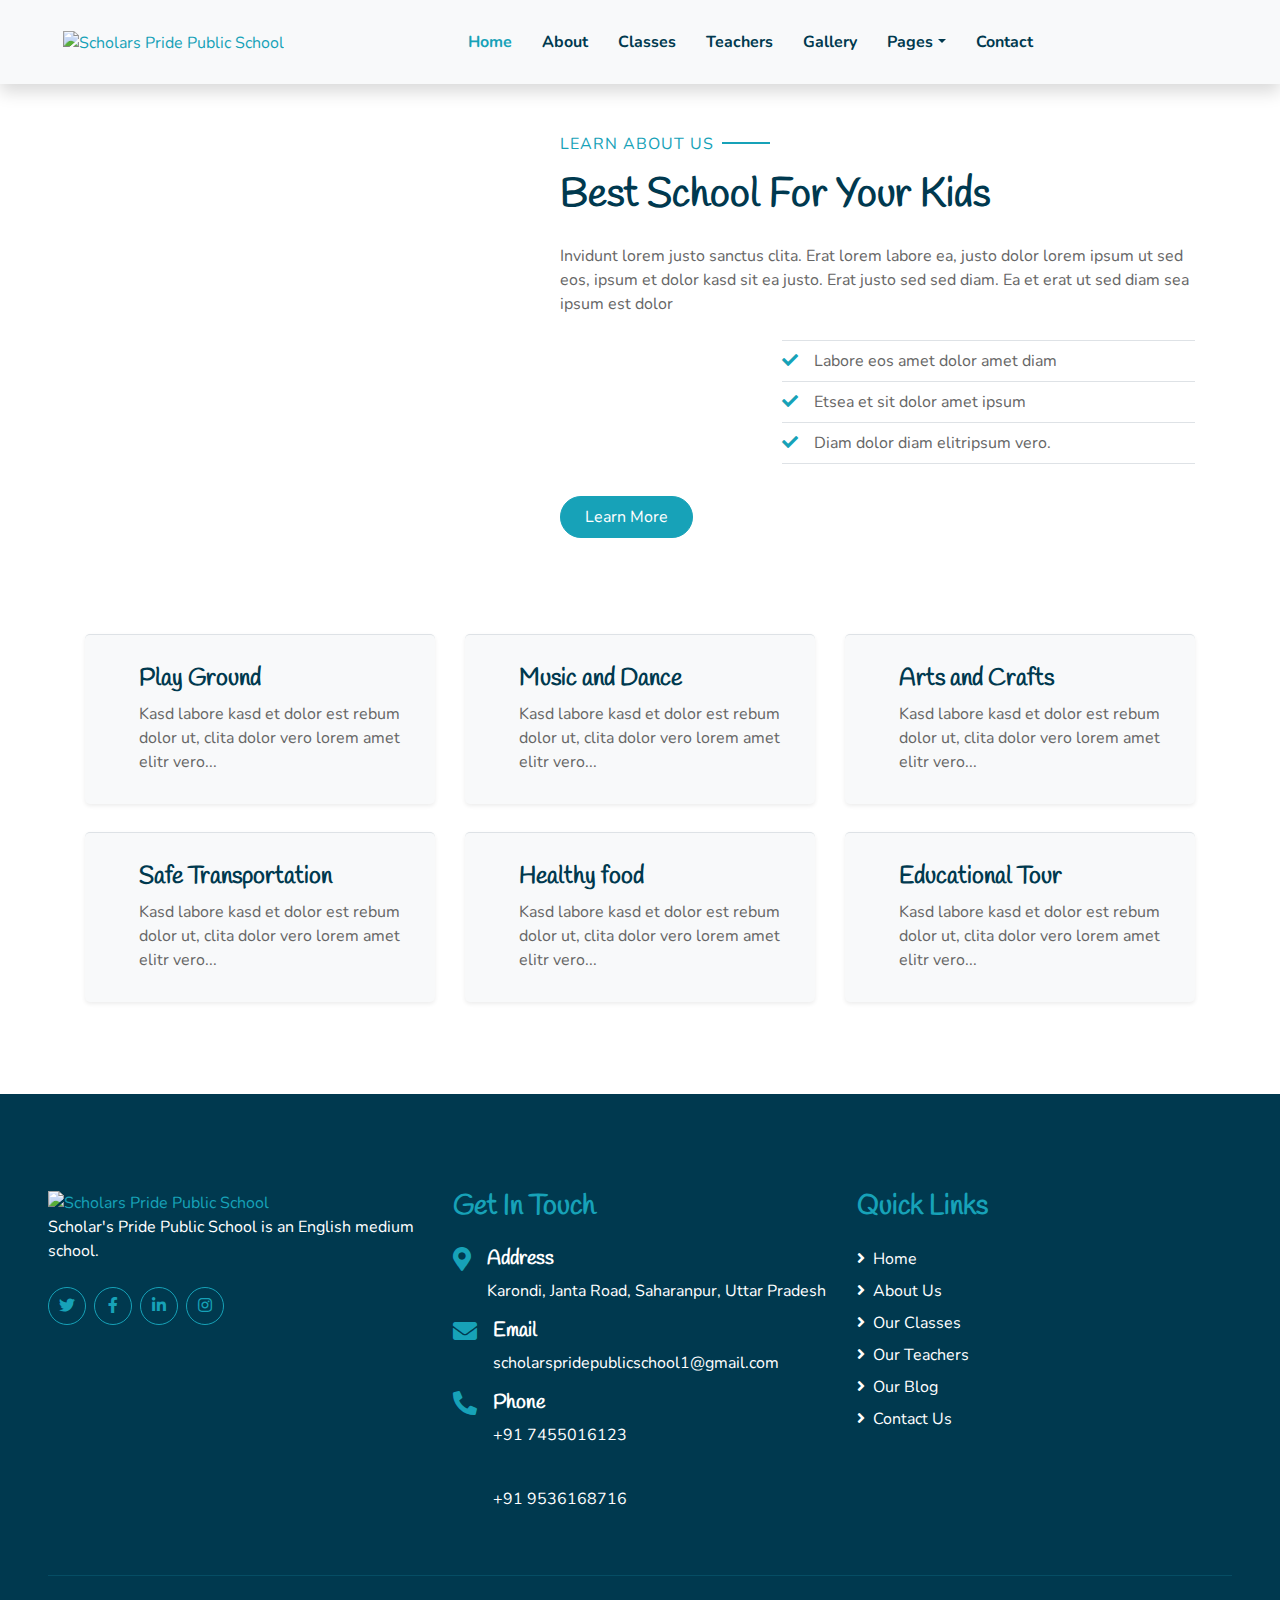
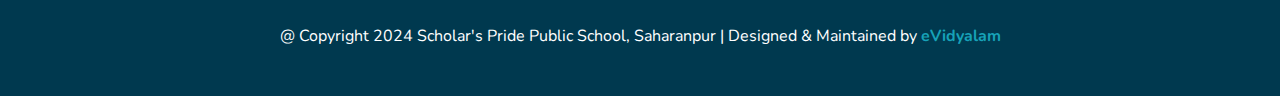
==== commit 1abdacb5: "Update about.html" ====
--- a/about.html
+++ b/about.html
@@ -3,10 +3,11 @@
 
 <head>
     <meta charset="utf-8">
-    <title>KidKinder - Kindergarten Website Template</title>
+    <title>About - Scholars Pride Public School, Saharanpur</title>
+    <link rel="canonical" href="https://www.scholarspridepublicschool.com/">
     <meta content="width=device-width, initial-scale=1.0" name="viewport">
-    <meta content="Free HTML Templates" name="keywords">
-    <meta content="Free HTML Templates" name="description">
+    <meta content="Scholars Pride Public School, SPPS, SPPS Saharanpur, CBSE School, English medium school" name="keywords">
+    <meta content="Scholar's Pride Public School, Saharanpur is an English medium school." name="description">
 
     <!-- Favicon -->
     <link href="img/favicon.ico" rel="icon">
@@ -64,21 +65,6 @@
     </div>
     <!-- Navbar End -->
 
-
-    <!-- Header Start -->
-    <div class="container-fluid bg-primary mb-5">
-        <div class="d-flex flex-column align-items-center justify-content-center" style="min-height: 400px">
-            <h3 class="display-3 font-weight-bold text-white">About Us</h3>
-            <div class="d-inline-flex text-white">
-                <p class="m-0"><a class="text-white" href="">Home</a></p>
-                <p class="m-0 px-2">/</p>
-                <p class="m-0">About Us</p>
-            </div>
-        </div>
-    </div>
-    <!-- Header End -->
-
-
     <!-- About Start -->
     <div class="container-fluid py-5">
         <div class="container">
@@ -174,95 +160,20 @@
         </div>
     </div>
     <!-- Facilities Start -->
-
-
-    <!-- Team Start -->
-    <div class="container-fluid pt-5">
-        <div class="container">
-            <div class="text-center pb-2">
-                <p class="section-title px-5"><span class="px-2">Our Teachers</span></p>
-                <h1 class="mb-4">Meet Our Teachers</h1>
-            </div>
-            <div class="row">
-                <div class="col-md-6 col-lg-3 text-center team mb-5">
-                    <div class="position-relative overflow-hidden mb-4" style="border-radius: 100%;">
-                        <img class="img-fluid w-100" src="img/team-1.jpg" alt="" >
-                        <div
-                            class="team-social d-flex align-items-center justify-content-center w-100 h-100 position-absolute">
-                            <a class="btn btn-outline-light text-center mr-2 px-0" style="width: 38px; height: 38px;"
-                                href="#"><i class="fab fa-twitter"></i></a>
-                            <a class="btn btn-outline-light text-center mr-2 px-0" style="width: 38px; height: 38px;"
-                                href="#"><i class="fab fa-facebook-f"></i></a>
-                            <a class="btn btn-outline-light text-center px-0" style="width: 38px; height: 38px;"
-                                href="#"><i class="fab fa-linkedin-in"></i></a>
-                        </div>
-                    </div>
-                    <h4>Julia Smith</h4>
-                    <i>Music Teacher</i>
-                </div>
-                <div class="col-md-6 col-lg-3 text-center team mb-5">
-                    <div class="position-relative overflow-hidden mb-4" style="border-radius: 100%;">
-                        <img class="img-fluid w-100" src="img/team-2.jpg" alt="" >
-                        <div
-                            class="team-social d-flex align-items-center justify-content-center w-100 h-100 position-absolute">
-                            <a class="btn btn-outline-light text-center mr-2 px-0" style="width: 38px; height: 38px;"
-                                href="#"><i class="fab fa-twitter"></i></a>
-                            <a class="btn btn-outline-light text-center mr-2 px-0" style="width: 38px; height: 38px;"
-                                href="#"><i class="fab fa-facebook-f"></i></a>
-                            <a class="btn btn-outline-light text-center px-0" style="width: 38px; height: 38px;"
-                                href="#"><i class="fab fa-linkedin-in"></i></a>
-                        </div>
-                    </div>
-                    <h4>Jhon Doe</h4>
-                    <i>Language Teacher</i>
-                </div>
-                <div class="col-md-6 col-lg-3 text-center team mb-5">
-                    <div class="position-relative overflow-hidden mb-4" style="border-radius: 100%;">
-                        <img class="img-fluid w-100" src="img/team-3.jpg" alt="" >
-                        <div
-                            class="team-social d-flex align-items-center justify-content-center w-100 h-100 position-absolute">
-                            <a class="btn btn-outline-light text-center mr-2 px-0" style="width: 38px; height: 38px;"
-                                href="#"><i class="fab fa-twitter"></i></a>
-                            <a class="btn btn-outline-light text-center mr-2 px-0" style="width: 38px; height: 38px;"
-                                href="#"><i class="fab fa-facebook-f"></i></a>
-                            <a class="btn btn-outline-light text-center px-0" style="width: 38px; height: 38px;"
-                                href="#"><i class="fab fa-linkedin-in"></i></a>
-                        </div>
-                    </div>
-                    <h4>Mollie Ross</h4>
-                    <i>Dance Teacher</i>
-                </div>
-                <div class="col-md-6 col-lg-3 text-center team mb-5">
-                    <div class="position-relative overflow-hidden mb-4" style="border-radius: 100%;">
-                        <img class="img-fluid w-100" src="img/team-4.jpg" alt="" >
-                        <div
-                            class="team-social d-flex align-items-center justify-content-center w-100 h-100 position-absolute">
-                            <a class="btn btn-outline-light text-center mr-2 px-0" style="width: 38px; height: 38px;"
-                                href="#"><i class="fab fa-twitter"></i></a>
-                            <a class="btn btn-outline-light text-center mr-2 px-0" style="width: 38px; height: 38px;"
-                                href="#"><i class="fab fa-facebook-f"></i></a>
-                            <a class="btn btn-outline-light text-center px-0" style="width: 38px; height: 38px;"
-                                href="#"><i class="fab fa-linkedin-in"></i></a>
-                        </div>
-                    </div>
-                    <h4>Donald John</h4>
-                    <i>Art Teacher</i>
-                </div>
-            </div>
-        </div>
-    </div>
-    <!-- Team End -->
-
+   
 
     <!-- Footer Start -->
     <div class="container-fluid bg-secondary text-white mt-5 py-5 px-sm-3 px-md-5">
         <div class="row pt-5">
             <div class="col-lg-3 col-md-6 mb-5">
-                <a href="" class="navbar-brand font-weight-bold text-primary m-0 mb-4 p-0" style="font-size: 40px; line-height: 40px;">
-                    <i class="flaticon-043-teddy-bear"></i>
-                    <span class="text-white">KidKinder</span>
-                </a>
-                <p>Labore dolor amet ipsum ea, erat sit ipsum duo eos. Volup amet ea dolor et magna dolor, elitr rebum duo est sed diam elitr. Stet elitr stet diam duo eos rebum ipsum diam ipsum elitr.</p>
+                <div class="Header_logo">
+                <div class="Header_headerLogo">
+                <a href="https://www.scholarspridepublicschool.com">
+                <img src="img/logo.png" alt="Scholars Pride Public School">
+            </a>
+                </div>
+            </div>
+                <p>Scholar's Pride Public School is an English medium school.</p>
                 <div class="d-flex justify-content-start mt-4">
                     <a class="btn btn-outline-primary rounded-circle text-center mr-2 px-0"
                         style="width: 38px; height: 38px;" href="#"><i class="fab fa-twitter"></i></a>
@@ -280,21 +191,21 @@
                     <h4 class="fa fa-map-marker-alt text-primary"></h4>
                     <div class="pl-3">
                         <h5 class="text-white">Address</h5>
-                        <p>123 Street, New York, USA</p>
+                        <p>Karondi, Janta Road, Saharanpur, Uttar Pradesh</p>
                     </div>
                 </div>
                 <div class="d-flex">
                     <h4 class="fa fa-envelope text-primary"></h4>
                     <div class="pl-3">
                         <h5 class="text-white">Email</h5>
-                        <p>info@example.com</p>
+                        <p>scholarspridepublicschool1@gmail.com</p>
                     </div>
                 </div>
                 <div class="d-flex">
                     <h4 class="fa fa-phone-alt text-primary"></h4>
                     <div class="pl-3">
                         <h5 class="text-white">Phone</h5>
-                        <p>+012 345 67890</p>
+                        <p>+91 7455016123</p><br><p>+91 9536168716</p>
                     </div>
                 </div>
             </div>
@@ -309,32 +220,15 @@
                     <a class="text-white" href="#"><i class="fa fa-angle-right mr-2"></i>Contact Us</a>
                 </div>
             </div>
-            <div class="col-lg-3 col-md-6 mb-5">
-                <h3 class="text-primary mb-4">Newsletter</h3>
-                <form action="">
-                    <div class="form-group">
-                        <input type="text" class="form-control border-0 py-4" placeholder="Your Name" required="required" />
-                    </div>
-                    <div class="form-group">
-                        <input type="email" class="form-control border-0 py-4" placeholder="Your Email"
-                            required="required" />
-                    </div>
-                    <div>
-                        <button class="btn btn-primary btn-block border-0 py-3" type="submit">Submit Now</button>
-                    </div>
-                </form>
-            </div>
         </div>
         <div class="container-fluid pt-5" style="border-top: 1px solid rgba(23, 162, 184, .2);;">
             <p class="m-0 text-center text-white">
-                &copy; <a class="text-primary font-weight-bold" href="#">Your Site Name</a>. All Rights Reserved. Designed
-                by
-                <a class="text-primary font-weight-bold" href="https://htmlcodex.com">HTML Codex</a>
+                 @ Copyright 2024 Scholar's Pride Public School, Saharanpur | Designed & Maintained by
+                <a class="text-primary font-weight-bold" href="https://www.evidyalam.com/">eVidyalam</a>
             </p>
         </div>
     </div>
     <!-- Footer End -->
-
 
     <!-- Back to Top -->
     <a href="#" class="btn btn-primary p-3 back-to-top"><i class="fa fa-angle-double-up"></i></a>
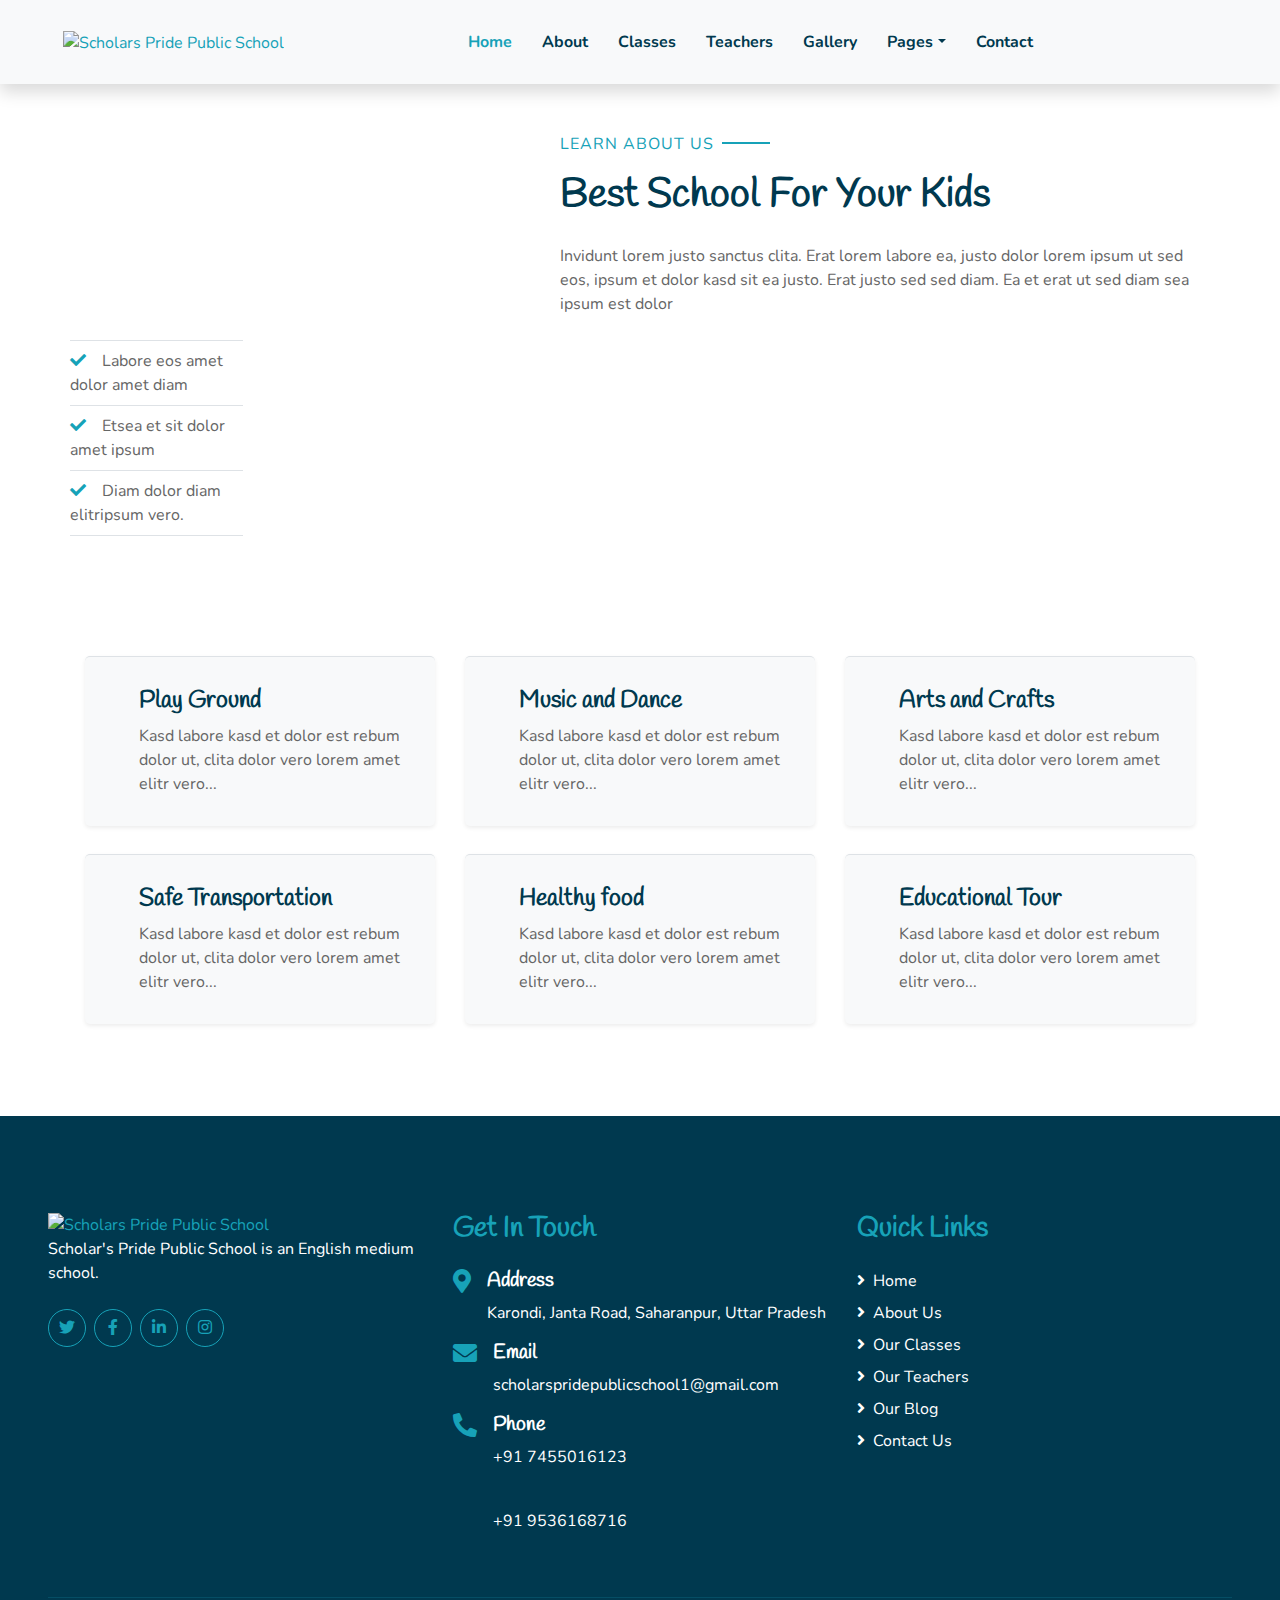
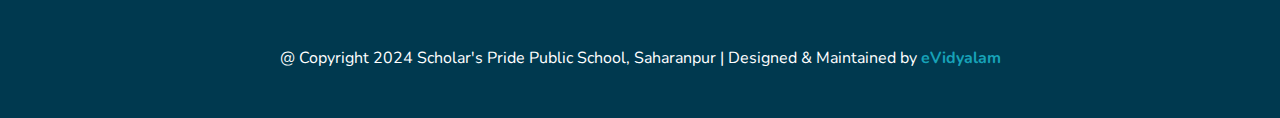
==== commit 4b6c1d12: "Update about.html" ====
--- a/about.html
+++ b/about.html
@@ -78,10 +78,8 @@
                     <p>Invidunt lorem justo sanctus clita. Erat lorem labore ea, justo dolor lorem ipsum ut sed eos,
                         ipsum et dolor kasd sit ea justo. Erat justo sed sed diam. Ea et erat ut sed diam sea ipsum est
                         dolor</p>
-                    <div class="row pt-2 pb-4">
-                        <div class="col-6 col-md-4">
-                            <img class="img-fluid rounded" src="img/about-2.jpg" alt="">
-                        </div>
+                </div>
+                <div class="row pt-2 pb-4">
                         <div class="col-6 col-md-8">
                             <ul class="list-inline m-0">
                                 <li class="py-2 border-top border-bottom"><i class="fa fa-check text-primary mr-3"></i>Labore eos amet dolor amet diam</li>
@@ -90,8 +88,6 @@
                             </ul>
                         </div>
                     </div>
-                    <a href="" class="btn btn-primary mt-2 py-2 px-4">Learn More</a>
-                </div>
             </div>
         </div>
     </div>
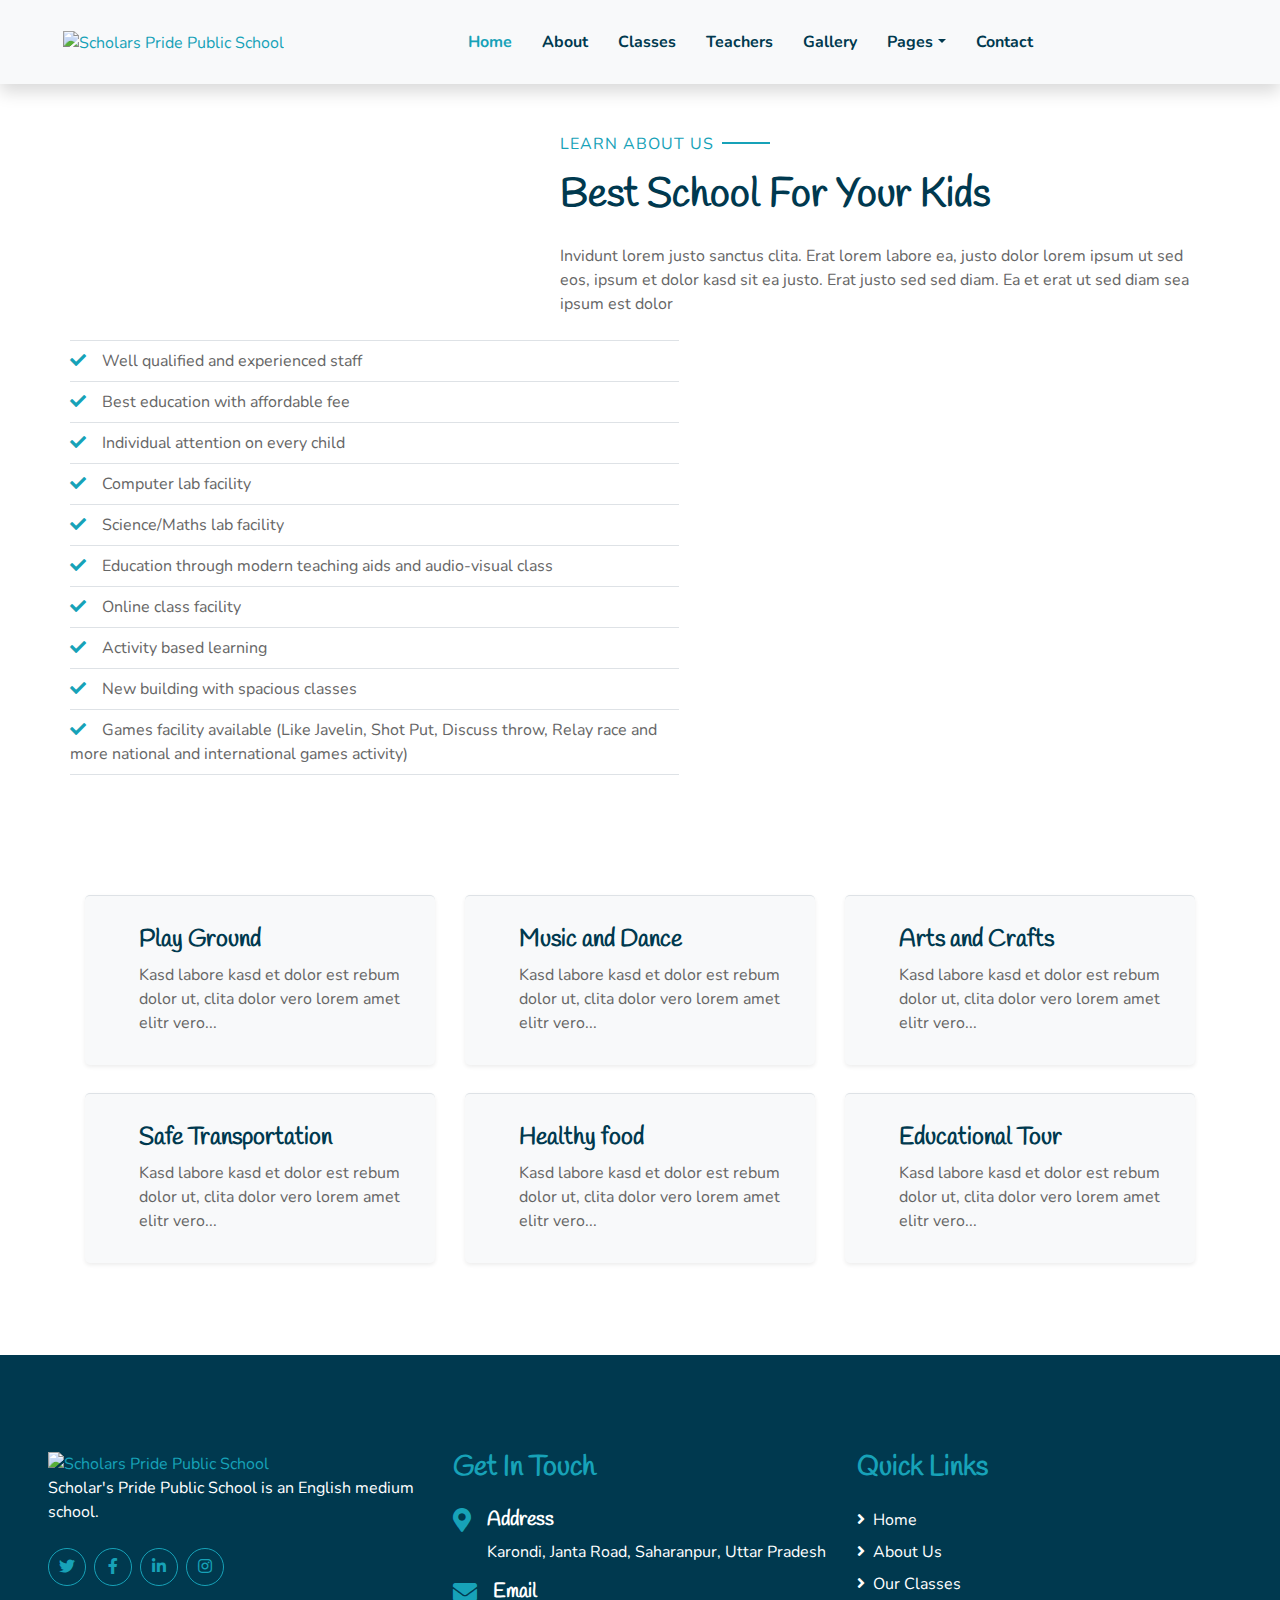
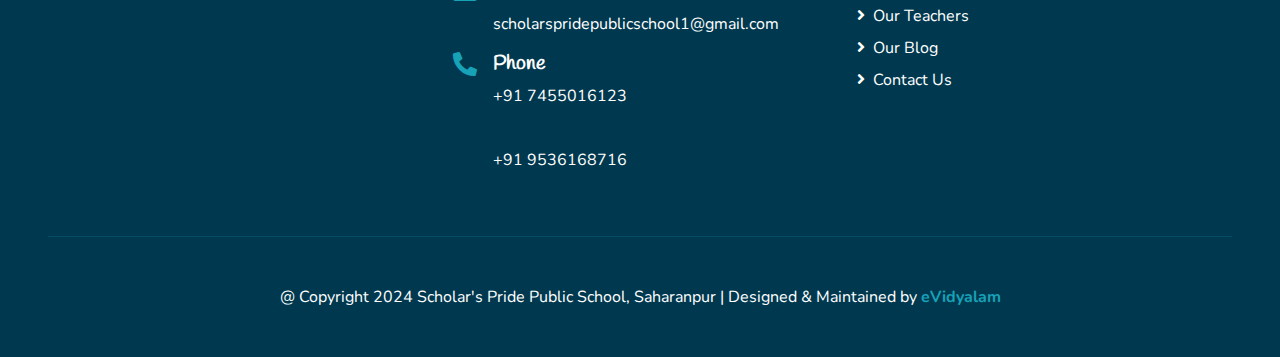
==== commit 40e55ea7: "Update about.html" ====
--- a/about.html
+++ b/about.html
@@ -82,9 +82,16 @@
                 <div class="row pt-2 pb-4">
                         <div class="col-6 col-md-8">
                             <ul class="list-inline m-0">
-                                <li class="py-2 border-top border-bottom"><i class="fa fa-check text-primary mr-3"></i>Labore eos amet dolor amet diam</li>
-                                <li class="py-2 border-bottom"><i class="fa fa-check text-primary mr-3"></i>Etsea et sit dolor amet ipsum</li>
-                                <li class="py-2 border-bottom"><i class="fa fa-check text-primary mr-3"></i>Diam dolor diam elitripsum vero.</li>
+                                <li class="py-2 border-top border-bottom"><i class="fa fa-check text-primary mr-3"></i>Well qualified and experienced staff</li>
+                                <li class="py-2 border-bottom"><i class="fa fa-check text-primary mr-3"></i>Best education with affordable fee</li>
+                                <li class="py-2 border-bottom"><i class="fa fa-check text-primary mr-3"></i>Individual attention on every child</li>
+                                <li class="py-2 border-bottom"><i class="fa fa-check text-primary mr-3"></i>Computer lab facility</li>
+                                <li class="py-2 border-bottom"><i class="fa fa-check text-primary mr-3"></i>Science/Maths lab facility</li>
+                                <li class="py-2 border-bottom"><i class="fa fa-check text-primary mr-3"></i>Education through modern teaching aids and audio-visual class</li>
+                                <li class="py-2 border-bottom"><i class="fa fa-check text-primary mr-3"></i>Online class facility</li>
+                                <li class="py-2 border-bottom"><i class="fa fa-check text-primary mr-3"></i>Activity based learning</li>
+                                <li class="py-2 border-bottom"><i class="fa fa-check text-primary mr-3"></i>New building with spacious classes</li>
+                                <li class="py-2 border-bottom"><i class="fa fa-check text-primary mr-3"></i>Games facility available (Like Javelin, Shot Put, Discuss throw, Relay race and more national and international games activity)</li>
                             </ul>
                         </div>
                     </div>
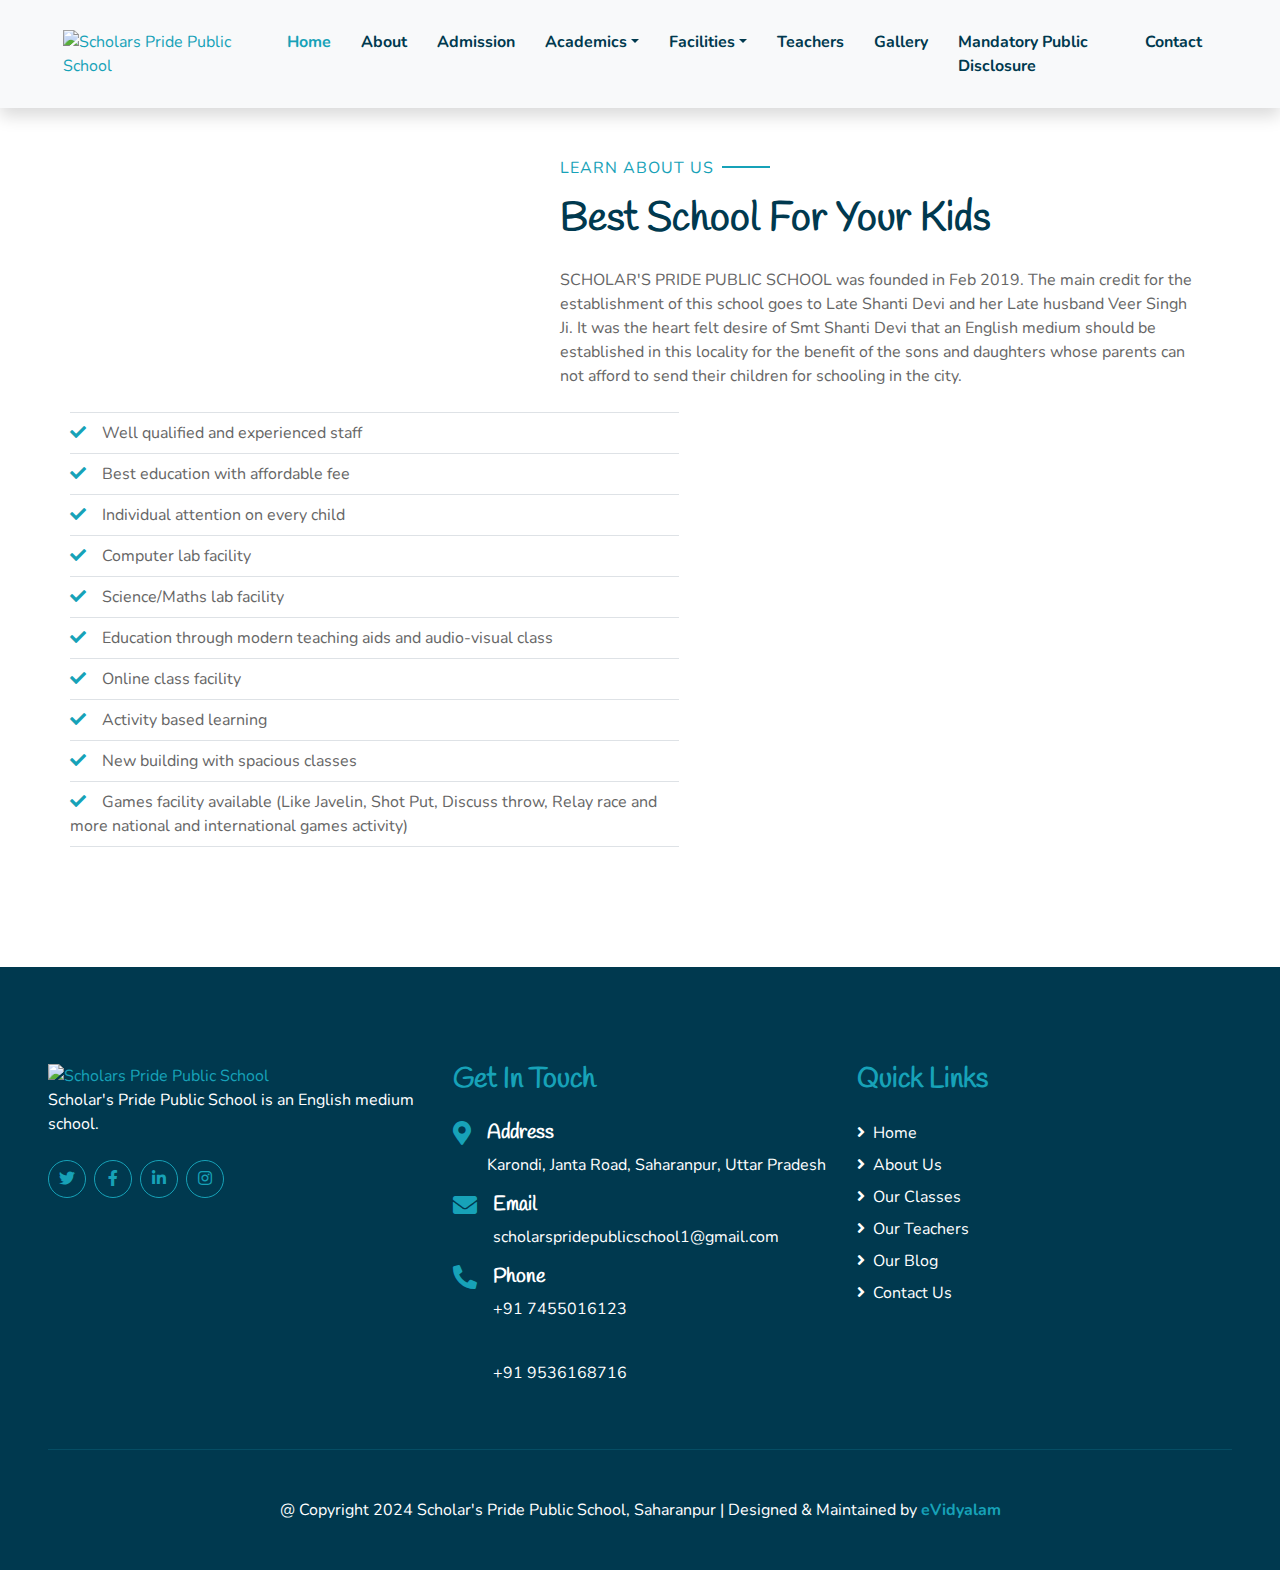
==== commit c37022ec: "Update about.html" ====
--- a/about.html
+++ b/about.html
@@ -48,16 +48,24 @@
                 <div class="navbar-nav font-weight-bold mx-auto py-0">
                     <a href="index.html" class="nav-item nav-link active">Home</a>
                     <a href="about.html" class="nav-item nav-link">About</a>
-                    <a href="class.html" class="nav-item nav-link">Classes</a>
+                    <a href="admission.html" class="nav-item nav-link">Admission</a>
+                    <div class="nav-item dropdown">
+                        <a href="#" class="nav-link dropdown-toggle" data-toggle="dropdown">Academics</a>
+                        <div class="dropdown-menu rounded-0 m-0">
+                            <a href="#" class="dropdown-item">Examination Process</a>
+                            <a href="#" class="dropdown-item">Transfer Certificate</a>
+                        </div>
+                    </div>
+                    <div class="nav-item dropdown">
+                        <a href="#" class="nav-link dropdown-toggle" data-toggle="dropdown">Facilities</a>
+                        <div class="dropdown-menu rounded-0 m-0">
+                            <a href="#" class="dropdown-item">Our Class Rooms</a>
+                            <a href="#" class="dropdown-item">Our Laboratries</a>
+                        </div>
+                    </div>
                     <a href="team.html" class="nav-item nav-link">Teachers</a>
                     <a href="gallery.html" class="nav-item nav-link">Gallery</a>
-                    <div class="nav-item dropdown">
-                        <a href="#" class="nav-link dropdown-toggle" data-toggle="dropdown">Pages</a>
-                        <div class="dropdown-menu rounded-0 m-0">
-                            <a href="blog.html" class="dropdown-item">Blog Grid</a>
-                            <a href="single.html" class="dropdown-item">Blog Detail</a>
-                        </div>
-                    </div>
+                    <a href="/mandatory-public-disclosure.html" class="nav-item nav-link ">Mandatory Public Disclosure</a>                    
                     <a href="contact.html" class="nav-item nav-link">Contact</a>
                 </div>
             </div>
@@ -70,14 +78,12 @@
         <div class="container">
             <div class="row align-items-center">
                 <div class="col-lg-5">
-                    <img class="img-fluid rounded mb-5 mb-lg-0" src="img/about-1.jpg" alt="">
+                    <img class="img-fluid rounded mb-5 mb-lg-0" src="img/about" alt="">
                 </div>
                 <div class="col-lg-7">
                     <p class="section-title pr-5"><span class="pr-2">Learn About Us</span></p>
                     <h1 class="mb-4">Best School For Your Kids</h1>
-                    <p>Invidunt lorem justo sanctus clita. Erat lorem labore ea, justo dolor lorem ipsum ut sed eos,
-                        ipsum et dolor kasd sit ea justo. Erat justo sed sed diam. Ea et erat ut sed diam sea ipsum est
-                        dolor</p>
+                    <p>SCHOLAR'S      PRIDE PUBLIC SCHOOL was founded in Feb 2019. The main credit for the establishment of this school goes to Late Shanti Devi and her Late husband Veer Singh Ji. It was the heart felt desire of Smt Shanti Devi that an English medium should be established in this locality for the benefit of the sons and daughters whose parents can not afford to send their children for schooling in the city.</p>
                 </div>
                 <div class="row pt-2 pb-4">
                         <div class="col-6 col-md-8">
@@ -101,70 +107,7 @@
     <!-- About End -->
 
 
-    <!-- Facilities Start -->
-    <div class="container-fluid pt-5">
-        <div class="container pb-3">
-            <div class="row">
-                <div class="col-lg-4 col-md-6 pb-1">
-                    <div class="d-flex bg-light shadow-sm border-top rounded mb-4" style="padding: 30px;">
-                        <i class="flaticon-050-fence h1 font-weight-normal text-primary mb-3"></i>
-                        <div class="pl-4">
-                            <h4>Play Ground</h4>
-                            <p class="m-0">Kasd labore kasd et dolor est rebum dolor ut, clita dolor vero lorem amet elitr vero...</p>
-                        </div>
-                    </div>
-                </div>
-                <div class="col-lg-4 col-md-6 pb-1">
-                    <div class="d-flex bg-light shadow-sm border-top rounded mb-4" style="padding: 30px;">
-                        <i class="flaticon-022-drum h1 font-weight-normal text-primary mb-3"></i>
-                        <div class="pl-4">
-                            <h4>Music and Dance</h4>
-                            <p class="m-0">Kasd labore kasd et dolor est rebum dolor ut, clita dolor vero lorem amet elitr vero...</p>
-                        </div>
-                    </div>
-                </div>
-                <div class="col-lg-4 col-md-6 pb-1">
-                    <div class="d-flex bg-light shadow-sm border-top rounded mb-4" style="padding: 30px;">
-                        <i class="flaticon-030-crayons h1 font-weight-normal text-primary mb-3"></i>
-                        <div class="pl-4">
-                            <h4>Arts and Crafts</h4>
-                            <p class="m-0">Kasd labore kasd et dolor est rebum dolor ut, clita dolor vero lorem amet elitr vero...</p>
-                        </div>
-                    </div>
-                </div>
-                <div class="col-lg-4 col-md-6 pb-1">
-                    <div class="d-flex bg-light shadow-sm border-top rounded mb-4" style="padding: 30px;">
-                        <i class="flaticon-017-toy-car h1 font-weight-normal text-primary mb-3"></i>
-                        <div class="pl-4">
-                            <h4>Safe Transportation</h4>
-                            <p class="m-0">Kasd labore kasd et dolor est rebum dolor ut, clita dolor vero lorem amet elitr vero...</p>
-                        </div>
-                    </div>
-                </div>
-                <div class="col-lg-4 col-md-6 pb-1">
-                    <div class="d-flex bg-light shadow-sm border-top rounded mb-4" style="padding: 30px;">
-                        <i class="flaticon-025-sandwich h1 font-weight-normal text-primary mb-3"></i>
-                        <div class="pl-4">
-                            <h4>Healthy food</h4>
-                            <p class="m-0">Kasd labore kasd et dolor est rebum dolor ut, clita dolor vero lorem amet elitr vero...</p>
-                        </div>
-                    </div>
-                </div>
-                <div class="col-lg-4 col-md-6 pb-1">
-                    <div class="d-flex bg-light shadow-sm border-top rounded mb-4" style="padding: 30px;">
-                        <i class="flaticon-047-backpack h1 font-weight-normal text-primary mb-3"></i>
-                        <div class="pl-4">
-                            <h4>Educational Tour</h4>
-                            <p class="m-0">Kasd labore kasd et dolor est rebum dolor ut, clita dolor vero lorem amet elitr vero...</p>
-                        </div>
-                    </div>
-                </div>
-            </div>
-        </div>
-    </div>
-    <!-- Facilities Start -->
-   
-
+    
     <!-- Footer Start -->
     <div class="container-fluid bg-secondary text-white mt-5 py-5 px-sm-3 px-md-5">
         <div class="row pt-5">
